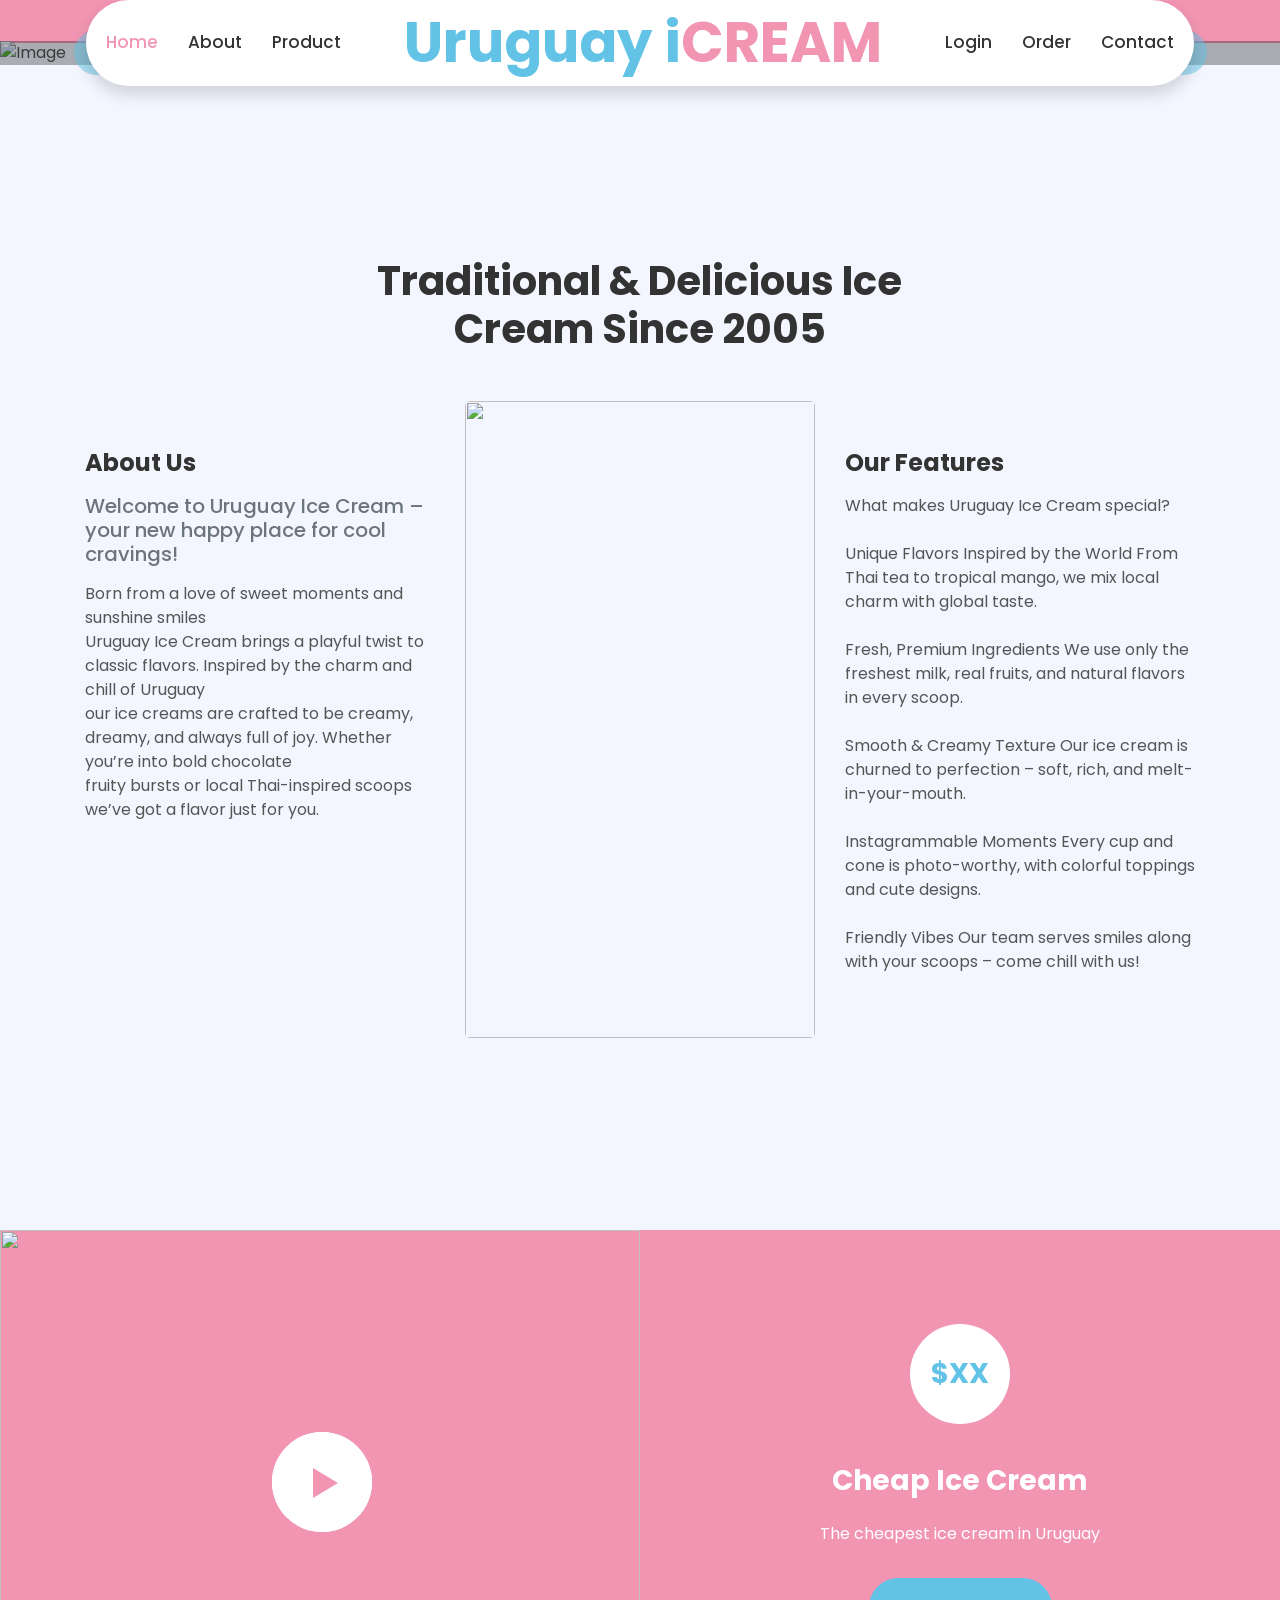
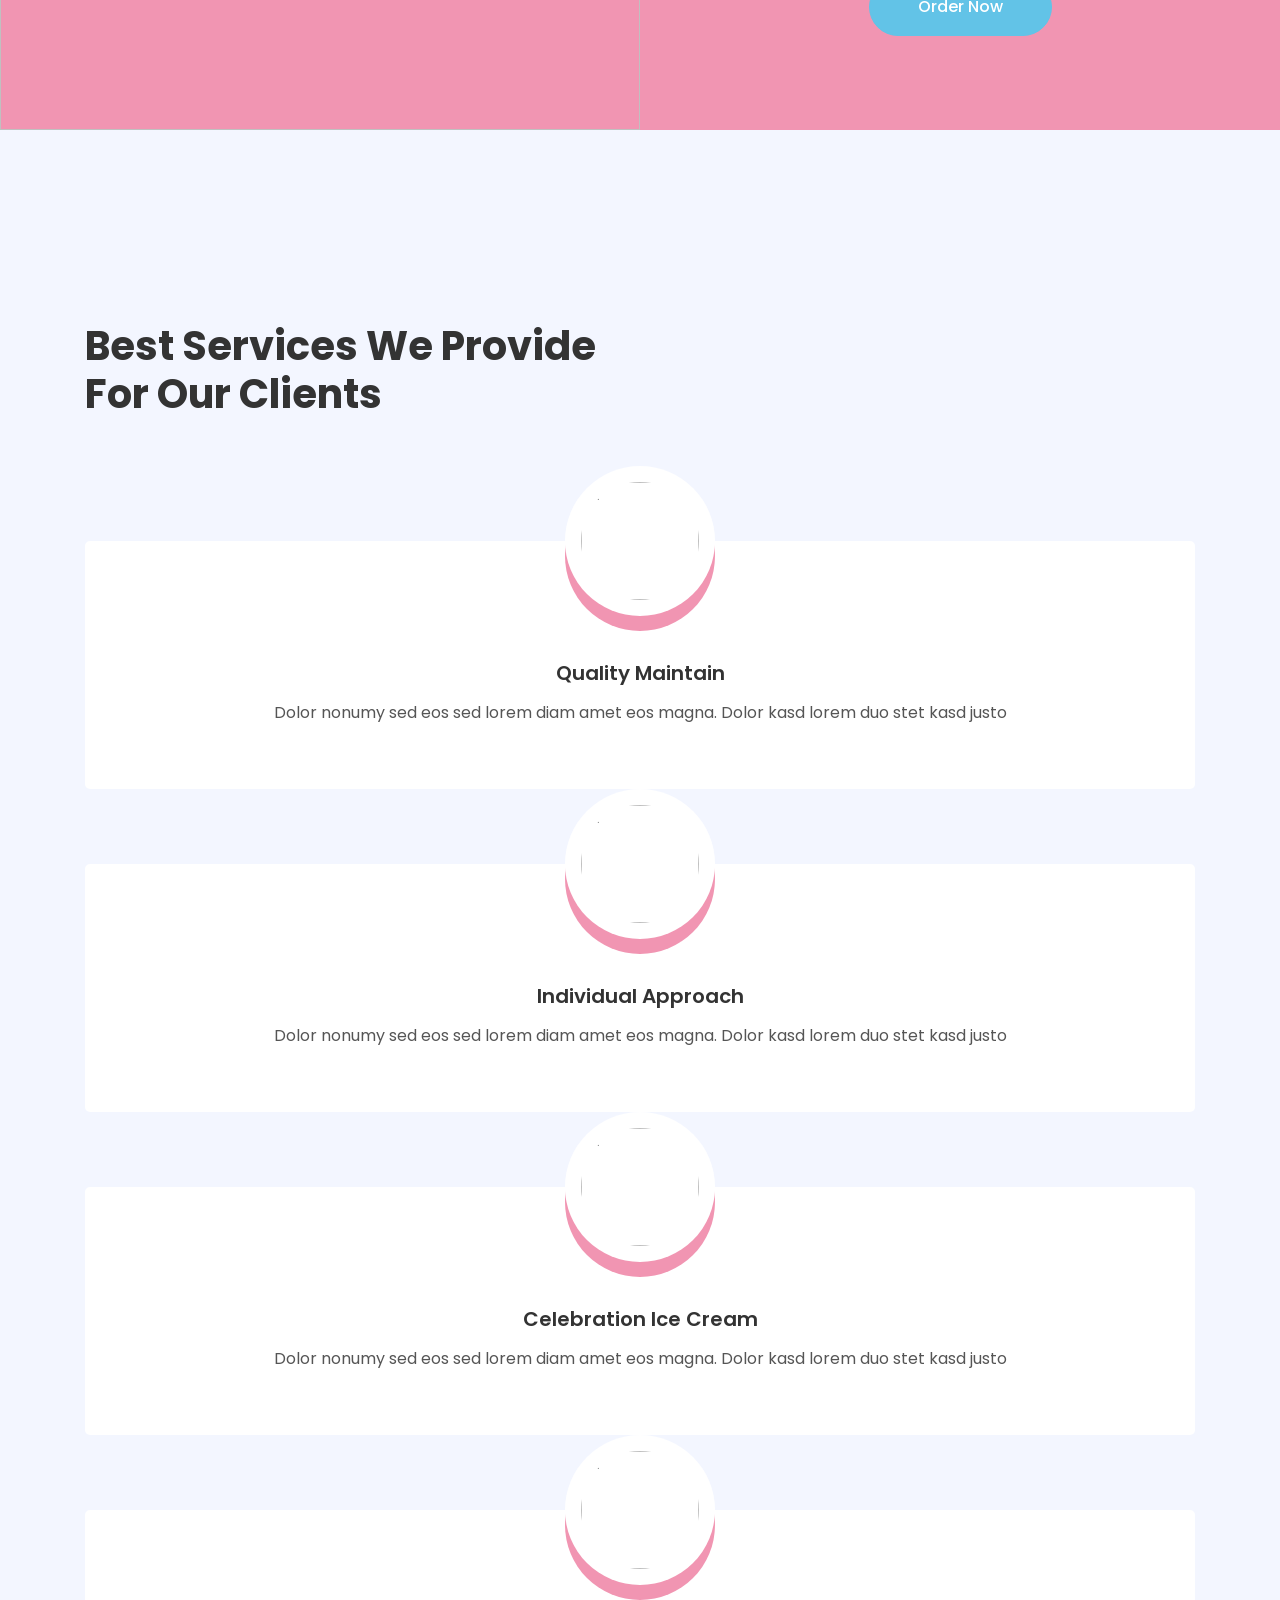
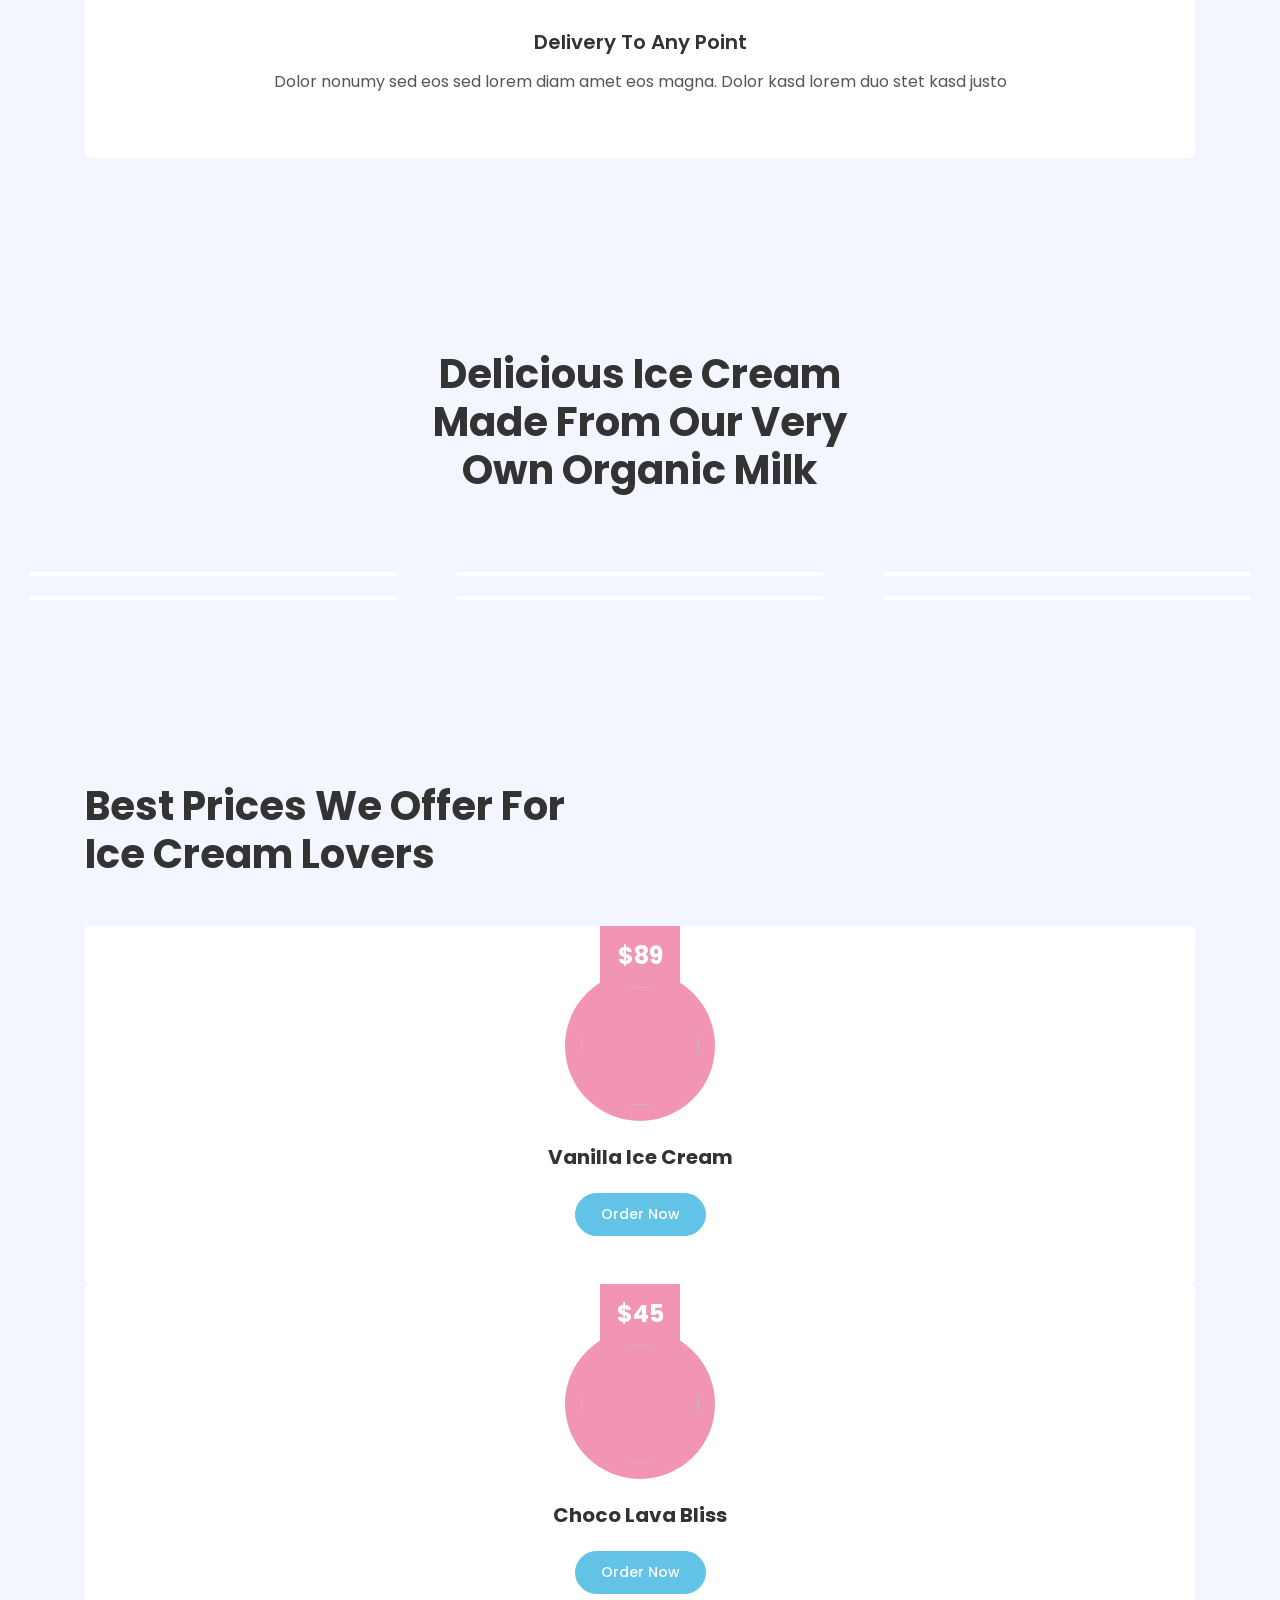
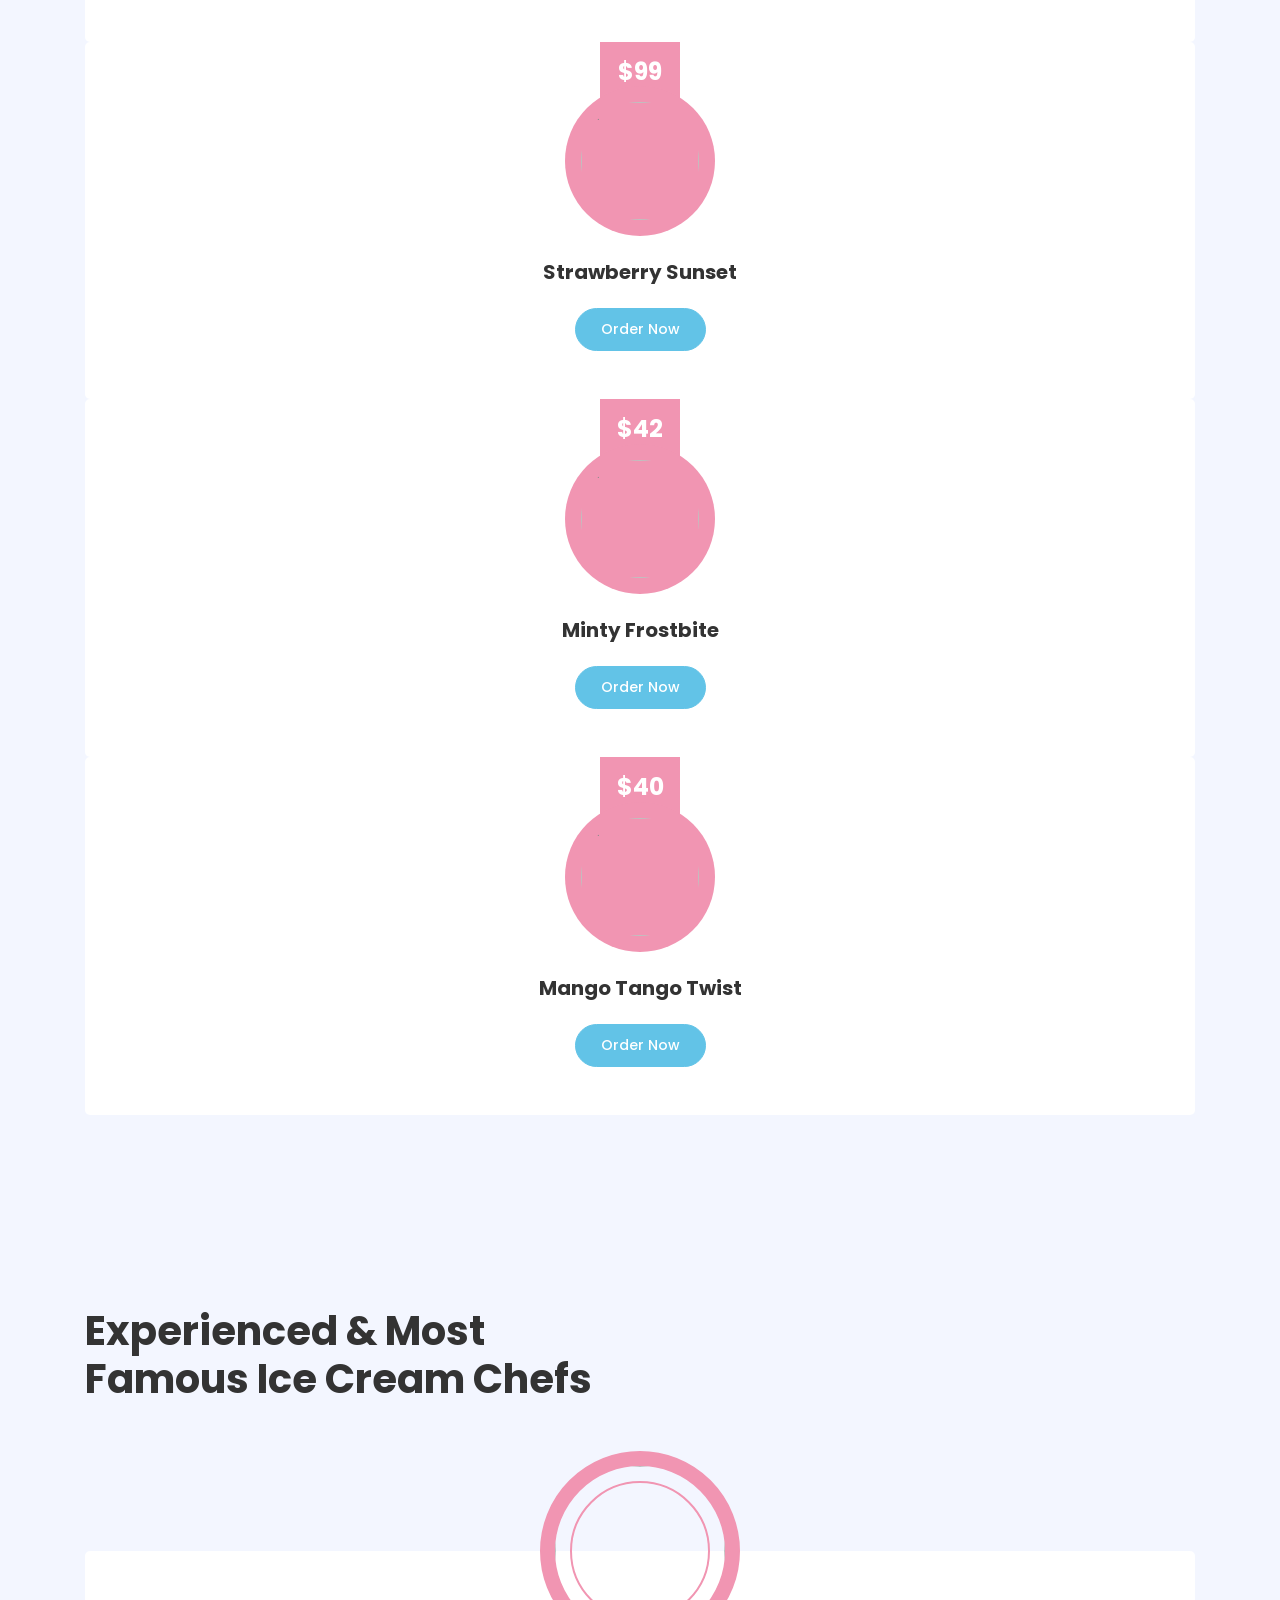
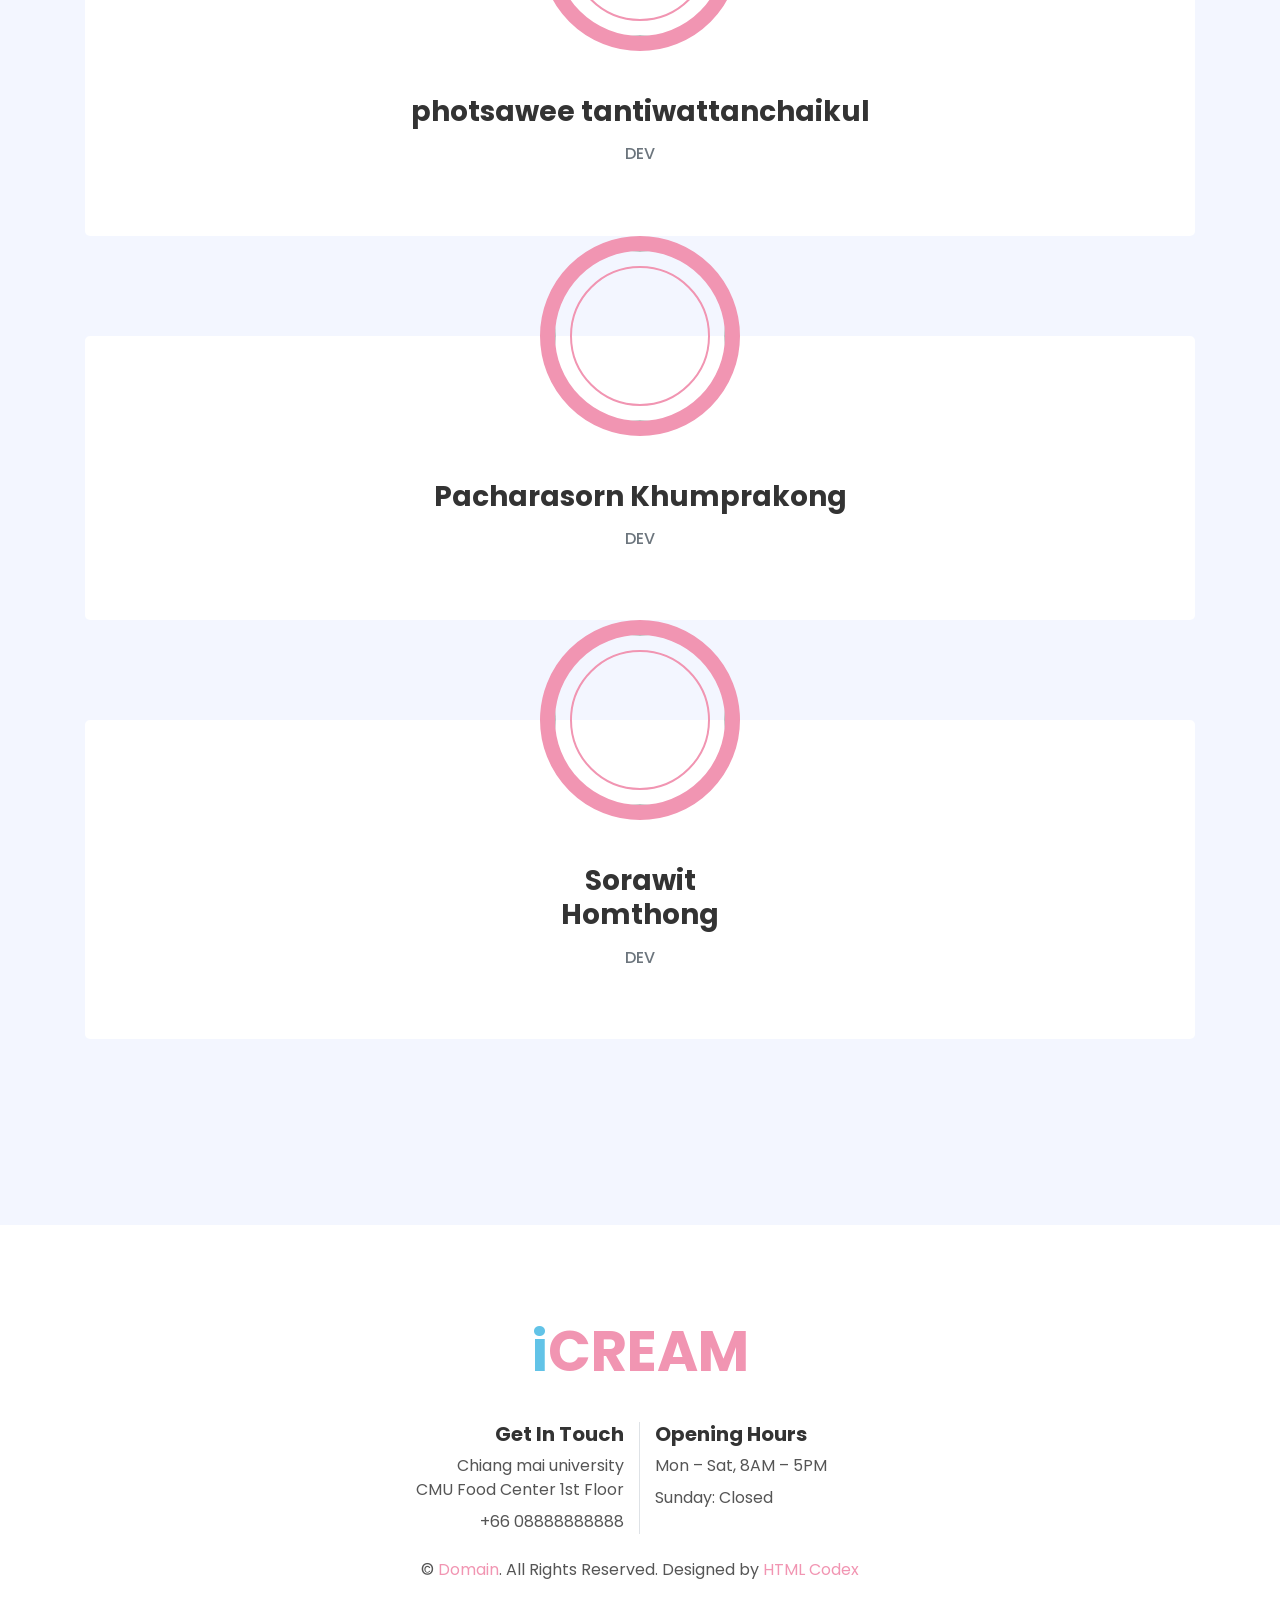
==== index.html @ 8273a917 "LoginFinal" ====
<!DOCTYPE html>
<html lang="en">

<head>
    <meta charset="utf-8">
    <title>iCREAM - Ice Cream Shop Website Template</title>
    <meta content="width=device-width, initial-scale=1.0" name="viewport">
    <meta content="Free HTML Templates" name="keywords">
    <meta content="Free HTML Templates" name="description">

    <!-- Favicon -->
    <link href="img/favicon.ico" rel="icon">

    <!-- Google Web Fonts -->
    <link rel="preconnect" href="https://fonts.gstatic.com">
    <link href="https://fonts.googleapis.com/css2?family=Poppins:wght@400;500;600;700&display=swap" rel="stylesheet">

    <!-- Font Awesome -->
    <link href="https://cdnjs.cloudflare.com/ajax/libs/font-awesome/5.10.0/css/all.min.css" rel="stylesheet">

    <!-- Libraries Stylesheet -->
    <link href="lib/owlcarousel/assets/owl.carousel.min.css" rel="stylesheet">
    <link href="lib/lightbox/css/lightbox.min.css" rel="stylesheet">

    <!-- Customized Bootstrap Stylesheet -->
    <link href="css/style.css" rel="stylesheet">
</head>

<body>
    <!-- Topbar Start -->

    <!-- Topbar End -->


    <!-- Navbar Start -->
    <div class="container-fluid position-relative nav-bar p-0">
        <div class="container-lg position-relative p-0 px-lg-3" style="z-index: 9;">
            <nav class="navbar navbar-expand-lg bg-white navbar-light shadow p-lg-0">
                <a href="index.html" class="navbar-brand d-block d-lg-none">
                    <h1 class="m-0 display-4 text-primary"><span class="text-secondary">i</span>CREAM</h1>
                </a>
                <button type="button" class="navbar-toggler" data-toggle="collapse" data-target="#navbarCollapse">
                    <span class="navbar-toggler-icon"></span>
                </button>
                <div class="collapse navbar-collapse justify-content-between" id="navbarCollapse">
                    <div class="navbar-nav ml-auto py-0">
                        <a href="index.html" class="nav-item nav-link active">Home</a>
                        <a href="about.html" class="nav-item nav-link">About</a>
                        <a href="product.html" class="nav-item nav-link">Product</a>
                    </div>
                    <a href="index.html" class="navbar-brand mx-5 d-none d-lg-block">
                        <h1 class="m-0 display-4 text-primary"><span class="text-secondary">Uruguay i</span>CREAM</h1>
                    </a>
                    <div class="navbar-nav mr-auto py-0">
                        <a href="login.html" class="nav-item nav-link">Login</a>
                        <a href="order.html" class="nav-item nav-link">Order</a>
                        <a href="contact.html" class="nav-item nav-link">Contact</a>
                    </div>
                </div>
            </nav>
        </div>
    </div>
    <!-- Navbar End -->


    <!-- Carousel Start -->
    <div class="container-fluid p-0 mb-5 pb-5">
        <div id="header-carousel" class="carousel slide" data-ride="carousel">
            <div class="carousel-inner">
                <div class="carousel-item active">
                    <img class="w-100" src="img/carousel-1.jpg" alt="Image">
                    <div class="carousel-caption d-flex flex-column align-items-center justify-content-center">
                        <div class="p-3" style="max-width: 900px;">
                            <h4 class="text-white text-uppercase mb-md-3">Traditional & Delicious</h4>
                            <h1 class="display-3 text-white mb-md-4">Traditional Ice Cream Since 2005</h1>

                        </div>
                    </div>
                </div>
                <div class="carousel-item">
                    <img class="w-100" src="img/carousel-2.jpg" alt="Image">
                    <div class="carousel-caption d-flex flex-column align-items-center justify-content-center">
                        <div class="p-3" style="max-width: 900px;">
                            <h4 class="text-white text-uppercase mb-md-3">Traditional & Delicious</h4>
                            <h1 class="display-3 text-white mb-md-4">Made From Our Own Organic Milk</h1>
                            <a href="" class="btn btn-primary py-md-3 px-md-5 mt-2">Learn More</a>
                        </div>
                    </div>
                </div>
            </div>
            <a class="carousel-control-prev" href="#header-carousel" data-slide="prev">
                <div class="btn btn-secondary px-0" style="width: 45px; height: 45px;">
                    <span class="carousel-control-prev-icon mb-n1"></span>
                </div>
            </a>
            <a class="carousel-control-next" href="#header-carousel" data-slide="next">
                <div class="btn btn-secondary px-0" style="width: 45px; height: 45px;">
                    <span class="carousel-control-next-icon mb-n1"></span>
                </div>
            </a>
        </div>
    </div>
    <!-- Carousel End -->


    <!-- About Start -->
    <div class="container-fluid py-5">
        <div class="container py-5">
            <div class="row justify-content-center">
                <div class="col-lg-7">
                    <h1 class="section-title position-relative text-center mb-5">Traditional & Delicious Ice Cream Since
                        2005</h1>
                </div>
            </div>
            <div class="row">
                <div class="col-lg-4 py-5">
                    <h4 class="font-weight-bold mb-3">About Us</h4>
                    <h5 class="text-muted mb-3">Welcome to Uruguay Ice Cream – your new happy place for cool cravings!
                    </h5>
                    <p>Born from a love of sweet moments and sunshine smiles<br>
                        Uruguay Ice Cream brings a playful twist to classic flavors. Inspired by the charm and chill of
                        Uruguay<br>
                        our ice creams are crafted to be creamy, dreamy, and always full of joy. Whether you’re into
                        bold chocolate<br> fruity bursts or local Thai-inspired scoops <br>
                        we’ve got a flavor just for you.</p>

                </div>
                <div class="col-lg-4" style="min-height: 400px;">
                    <div class="position-relative h-100 rounded overflow-hidden">
                        <img class="position-absolute w-100 h-100" src="img/about.jpg" style="object-fit: cover;">
                    </div>
                </div>
                <div class="col-lg-4 py-5">
                    <h4 class="font-weight-bold mb-3">Our Features</h4>
                    <p>What makes Uruguay Ice Cream special?<br>

                        <br>Unique Flavors Inspired by the World
                        From Thai tea to tropical mango, we mix local charm with global taste.<br>

                        <br>Fresh, Premium Ingredients
                        We use only the freshest milk, real fruits, and natural flavors in every scoop.<br>

                        <br>Smooth & Creamy Texture
                        Our ice cream is churned to perfection – soft, rich, and melt-in-your-mouth.<br>

                        <br>Instagrammable Moments
                        Every cup and cone is photo-worthy, with colorful toppings and cute designs.<br>

                        <br>Friendly Vibes
                        Our team serves smiles along with your scoops – come chill with us!<br>
                    </p>

                </div>
            </div>
        </div>
    </div>
    <!-- About End -->


    <!-- Promotion Start -->
    <div class="container-fluid my-5 py-5 px-0">
        <div class="row bg-primary m-0">
            <div class="col-md-6 px-0" style="min-height: 500px;">
                <div class="position-relative h-100">
                    <img class="position-absolute w-100 h-100" src="img/promotion.jpg" style="object-fit: cover;">
                    <button type="button" class="btn-play" data-toggle="modal"
                        data-src="https://www.youtube.com/embed/DWRcNpR6Kdc" data-target="#videoModal">
                        <span></span>
                    </button>
                </div>
            </div>
            <div class="col-md-6 py-5 py-md-0 px-0">
                <div class="h-100 d-flex flex-column align-items-center justify-content-center text-center p-5">
                    <div class="d-flex align-items-center justify-content-center bg-white rounded-circle mb-4"
                        style="width: 100px; height: 100px;">
                        <h3 class="font-weight-bold text-secondary mb-0">$XX</h3>
                    </div>
                    <h3 class="font-weight-bold text-white mt-3 mb-4">Cheap Ice Cream</h3>
                    <p class="text-white mb-4">The cheapest ice cream in  Uruguay</p>
                    <a href="" class="btn btn-secondary py-3 px-5 mt-2">Order Now</a>
                </div>
            </div>
        </div>
    </div>
    <!-- Promotion End -->


    <!-- Video Modal Start -->
    <div class="modal fade" id="videoModal" tabindex="-1" role="dialog" aria-labelledby="exampleModalLabel"
        aria-hidden="true">
        <div class="modal-dialog" role="document">
            <div class="modal-content">
                <div class="modal-body">
                    <button type="button" class="close" data-dismiss="modal" aria-label="Close">
                        <span aria-hidden="true">&times;</span>
                    </button>
                    <!-- 16:9 aspect ratio -->
                    <div class="embed-responsive embed-responsive-16by9">
                        <iframe class="embed-responsive-item" src="" id="video" allowscriptaccess="always"
                            allow="autoplay"></iframe>
                    </div>
                </div>
            </div>
        </div>
    </div>
    <!-- Video Modal End -->


    <!-- Services Start -->
    <div class="container-fluid py-5">
        <div class="container py-5">
            <div class="row">
                <div class="col-lg-6">
                    <h1 class="section-title position-relative mb-5">Best Services We Provide For Our Clients</h1>
                </div>
                <div class="col-lg-6 mb-5 mb-lg-0 pb-5 pb-lg-0"></div>
            </div>
            <div class="row">
                <div class="col-12">
                    <div class="owl-carousel service-carousel">
                        <div class="service-item">
                            <div class="service-img mx-auto">
                                <img class="rounded-circle w-100 h-100 bg-light p-3" src="img/service-1.jpg"
                                    style="object-fit: cover;">
                            </div>
                            <div class="position-relative text-center bg-light rounded p-4 pb-5"
                                style="margin-top: -75px;">
                                <h5 class="font-weight-semi-bold mt-5 mb-3 pt-5">Quality Maintain</h5>
                                <p>Dolor nonumy sed eos sed lorem diam amet eos magna. Dolor kasd lorem duo stet kasd
                                    justo</p>
                                
                            </div>
                        </div>
                        <div class="service-item">
                            <div class="service-img mx-auto">
                                <img class="rounded-circle w-100 h-100 bg-light p-3" src="img/service-2.jpg"
                                    style="object-fit: cover;">
                            </div>
                            <div class="position-relative text-center bg-light rounded p-4 pb-5"
                                style="margin-top: -75px;">
                                <h5 class="font-weight-semi-bold mt-5 mb-3 pt-5">Individual Approach</h5>
                                <p>Dolor nonumy sed eos sed lorem diam amet eos magna. Dolor kasd lorem duo stet kasd
                                    justo</p>
                               
                            </div>
                        </div>
                        <div class="service-item">
                            <div class="service-img mx-auto">
                                <img class="rounded-circle w-100 h-100 bg-light p-3" src="img/service-3.jpg"
                                    style="object-fit: cover;">
                            </div>
                            <div class="position-relative text-center bg-light rounded p-4 pb-5"
                                style="margin-top: -75px;">
                                <h5 class="font-weight-semi-bold mt-5 mb-3 pt-5">Celebration Ice Cream</h5>
                                <p>Dolor nonumy sed eos sed lorem diam amet eos magna. Dolor kasd lorem duo stet kasd
                                    justo</p>
                                
                            </div>
                        </div>
                        <div class="service-item">
                            <div class="service-img mx-auto">
                                <img class="rounded-circle w-100 h-100 bg-light p-3" src="img/service-4.jpg"
                                    style="object-fit: cover;">
                            </div>
                            <div class="position-relative text-center bg-light rounded p-4 pb-5"
                                style="margin-top: -75px;">
                                <h5 class="font-weight-semi-bold mt-5 mb-3 pt-5">Delivery To Any Point</h5>
                                <p>Dolor nonumy sed eos sed lorem diam amet eos magna. Dolor kasd lorem duo stet kasd
                                    justo</p>
                                
                            </div>
                        </div>
                    </div>
                </div>
            </div>
        </div>
    </div>
    <!-- Services End -->


    <!-- Portfolio Start -->
    <div class="container-fluid my-5 py-5 px-0">
        <div class="row justify-content-center m-0">
            <div class="col-lg-5">
                <h1 class="section-title position-relative text-center mb-5">Delicious Ice Cream Made From Our Very Own
                    Organic Milk</h1>
            </div>
        </div>
        <div class="row m-0 portfolio-container">
            <div class="col-lg-4 col-md-6 p-0 portfolio-item">
                <div class="position-relative overflow-hidden">
                    <img class="img-fluid w-100" src="img/portfolio-1.jpg" alt="">
                    <a class="portfolio-btn" href="img/portfolio-1.jpg" data-lightbox="portfolio">
                        <i class="fa fa-plus text-primary" style="font-size: 60px;"></i>
                    </a>
                </div>
            </div>
            <div class="col-lg-4 col-md-6 p-0 portfolio-item">
                <div class="position-relative overflow-hidden">
                    <img class="img-fluid w-100" src="img/portfolio-2.jpg" alt="">
                    <a class="portfolio-btn" href="img/portfolio-2.jpg" data-lightbox="portfolio">
                        <i class="fa fa-plus text-primary" style="font-size: 60px;"></i>
                    </a>
                </div>
            </div>
            <div class="col-lg-4 col-md-6 p-0 portfolio-item">
                <div class="position-relative overflow-hidden">
                    <img class="img-fluid w-100" src="img/portfolio-3.jpg" alt="">
                    <a class="portfolio-btn" href="img/portfolio-3.jpg" data-lightbox="portfolio">
                        <i class="fa fa-plus text-primary" style="font-size: 60px;"></i>
                    </a>
                </div>
            </div>
            <div class="col-lg-4 col-md-6 p-0 portfolio-item">
                <div class="position-relative overflow-hidden">
                    <img class="img-fluid w-100" src="img/portfolio-4.jpg" alt="">
                    <a class="portfolio-btn" href="img/portfolio-4.jpg" data-lightbox="portfolio">
                        <i class="fa fa-plus text-primary" style="font-size: 60px;"></i>
                    </a>
                </div>
            </div>
            <div class="col-lg-4 col-md-6 p-0 portfolio-item">
                <div class="position-relative overflow-hidden">
                    <img class="img-fluid w-100" src="img/portfolio-5.jpg" alt="">
                    <a class="portfolio-btn" href="img/portfolio-5.jpg" data-lightbox="portfolio">
                        <i class="fa fa-plus text-primary" style="font-size: 60px;"></i>
                    </a>
                </div>
            </div>
            <div class="col-lg-4 col-md-6 p-0 portfolio-item">
                <div class="position-relative overflow-hidden">
                    <img class="img-fluid w-100" src="img/portfolio-6.jpg" alt="">
                    <a class="portfolio-btn" href="img/portfolio-6.jpg" data-lightbox="portfolio">
                        <i class="fa fa-plus text-primary" style="font-size: 60px;"></i>
                    </a>
                </div>
            </div>
        </div>
    </div>
    <!-- Portfolio End -->


    <!-- Products Start -->
    <div class="container-fluid py-5">
        <div class="container py-5">
            <div class="row">
                <div class="col-lg-6">
                    <h1 class="section-title position-relative mb-5">Best Prices We Offer For Ice Cream Lovers</h1>
                </div>
                <div class="col-lg-6 mb-5 mb-lg-0 pb-5 pb-lg-0"></div>
            </div>
            <div class="row">
                <div class="col-12">
                    <div class="owl-carousel product-carousel">
                        <div
                            class="product-item d-flex flex-column align-items-center text-center bg-light rounded py-5 px-3">
                            <div class="bg-primary mt-n5 py-3" style="width: 80px;">
                                <h4 class="font-weight-bold text-white mb-0">$89</h4>
                            </div>
                            <div class="position-relative bg-primary rounded-circle mt-n3 mb-4 p-3"
                                style="width: 150px; height: 150px;">
                                <img class="rounded-circle w-100 h-100" src="img/product-1.jpg"
                                    style="object-fit: cover;">
                            </div>
                            <h5 class="font-weight-bold mb-4">Vanilla Ice Cream</h5>
                            <a href="" class="btn btn-sm btn-secondary">Order Now</a>
                        </div>
                        <div
                            class="product-item d-flex flex-column align-items-center text-center bg-light rounded py-5 px-3">
                            <div class="bg-primary mt-n5 py-3" style="width: 80px;">
                                <h4 class="font-weight-bold text-white mb-0">$45</h4>
                            </div>
                            <div class="position-relative bg-primary rounded-circle mt-n3 mb-4 p-3"
                                style="width: 150px; height: 150px;">
                                <img class="rounded-circle w-100 h-100" src="img/product-2.jpg"
                                    style="object-fit: cover;">
                            </div>
                            <h5 class="font-weight-bold mb-4">Choco Lava Bliss</h5>
                            <a href="" class="btn btn-sm btn-secondary">Order Now</a>
                        </div>
                        <div
                            class="product-item d-flex flex-column align-items-center text-center bg-light rounded py-5 px-3">
                            <div class="bg-primary mt-n5 py-3" style="width: 80px;">
                                <h4 class="font-weight-bold text-white mb-0">$99</h4>
                            </div>
                            <div class="position-relative bg-primary rounded-circle mt-n3 mb-4 p-3"
                                style="width: 150px; height: 150px;">
                                <img class="rounded-circle w-100 h-100" src="img/product-3.jpg"
                                    style="object-fit: cover;">
                            </div>
                            <h5 class="font-weight-bold mb-4">Strawberry Sunset</h5>
                            <a href="" class="btn btn-sm btn-secondary">Order Now</a>
                        </div>
                        <div
                            class="product-item d-flex flex-column align-items-center text-center bg-light rounded py-5 px-3">
                            <div class="bg-primary mt-n5 py-3" style="width: 80px;">
                                <h4 class="font-weight-bold text-white mb-0">$42</h4>
                            </div>
                            <div class="position-relative bg-primary rounded-circle mt-n3 mb-4 p-3"
                                style="width: 150px; height: 150px;">
                                <img class="rounded-circle w-100 h-100" src="img/product-4.jpg"
                                    style="object-fit: cover;">
                            </div>
                            <h5 class="font-weight-bold mb-4">Minty Frostbite</h5>
                            <a href="" class="btn btn-sm btn-secondary">Order Now</a>
                        </div>
                        <div
                            class="product-item d-flex flex-column align-items-center text-center bg-light rounded py-5 px-3">
                            <div class="bg-primary mt-n5 py-3" style="width: 80px;">
                                <h4 class="font-weight-bold text-white mb-0">$40</h4>
                            </div>
                            <div class="position-relative bg-primary rounded-circle mt-n3 mb-4 p-3"
                                style="width: 150px; height: 150px;">
                                <img class="rounded-circle w-100 h-100" src="img/product-5.jpg"
                                    style="object-fit: cover;">
                            </div>
                            <h5 class="font-weight-bold mb-4">Mango Tango Twist</h5>
                            <a href="" class="btn btn-sm btn-secondary">Order Now</a>
                        </div>
                    </div>
                </div>
            </div>
        </div>
    </div>
    <!-- Products End -->


    <!-- Team Start -->
    <div class="container-fluid py-5">
        <div class="container py-5">
            <div class="row">
                <div class="col-lg-6">
                    <h1 class="section-title position-relative mb-5">Experienced & Most Famous Ice Cream Chefs</h1>
                </div>
                <div class="col-lg-6 mb-5 mb-lg-0 pb-5 pb-lg-0"></div>
            </div>
            <div class="row">
                <div class="col-12">
                    <div class="owl-carousel team-carousel">
                        <div class="team-item">
                            <div class="team-img mx-auto">
                                <img class="rounded-circle w-100 h-100" src="img/min.jpg" style="object-fit: cover;">
                            </div>
                            <div class="position-relative text-center bg-light rounded px-4 py-5"
                                style="margin-top: -100px;">
                                <h3 class="font-weight-bold mt-5 mb-3 pt-5">photsawee tantiwattanchaikul</h3>
                                <h6 class="text-uppercase text-muted mb-4">DEV</h6>

                            </div>
                        </div>
                        <div class="team-item">
                            <div class="team-img mx-auto">
                                <img class="rounded-circle w-100 h-100" src="img/zmjjk.webp" style="object-fit: cover;">
                            </div>
                            <div class="position-relative text-center bg-light rounded px-4 py-5"
                                style="margin-top: -100px;">
                                <h3 class="font-weight-bold mt-5 mb-3 pt-5">Pacharasorn Khumprakong</h3>
                                <h6 class="text-uppercase text-muted mb-4">DEV</h6>

                            </div>
                        </div>
                        <div class="team-item">
                            <div class="team-img mx-auto">
                                <img class="rounded-circle w-100 h-100" src="img/tle.jpg" style="object-fit: cover;">
                            </div>
                            <div class="position-relative text-center bg-light rounded px-4 py-5"
                                style="margin-top: -100px;">
                                <h3 class="font-weight-bold mt-5 mb-3 pt-5">Sorawit <br>Homthong</h3>
                                <h6 class="text-uppercase text-muted mb-4">DEV</h6>

                            </div>
                        </div>
                    </div>
                </div>
            </div>
        </div>
    </div>
    <!-- Team End -->





    <!-- Footer Start -->
    <div class="container-fluid footer bg-light py-5" style="margin-top: 90px;">
        <div class="container text-center py-5">
            <div class="row">
                <div class="col-12 mb-4">
                    <a href="index.html" class="navbar-brand m-0">
                        <h1 class="m-0 mt-n2 display-4 text-primary"><span class="text-secondary">i</span>CREAM</h1>
                    </a>
                </div>

                <div class="col-12 mt-2 mb-4">
                    <div class="row">
                        <div class="col-sm-6 text-center text-sm-right border-right mb-3 mb-sm-0">
                            <h5 class="font-weight-bold mb-2">Get In Touch</h5>
                            <p class="mb-2">Chiang mai university <br> CMU Food Center 1st Floor </br> </p>
                            <p class="mb-0">+66 08888888888</p>
                        </div>
                        <div class="col-sm-6 text-center text-sm-left">
                            <h5 class="font-weight-bold mb-2">Opening Hours</h5>
                            <p class="mb-2">Mon – Sat, 8AM – 5PM</p>
                            <p class="mb-0">Sunday: Closed</p>
                        </div>
                    </div>
                </div>
                <div class="col-12">
                    <p class="m-0">&copy; <a href="#">Domain</a>. All Rights Reserved. Designed by <a
                            href="https://htmlcodex.com">HTML Codex</a>
                    </p>
                </div>
            </div>
        </div>
    </div>
    <!-- Footer End -->


    <!-- Back to Top -->
    <a href="#" class="btn btn-secondary px-2 back-to-top"><i class="fa fa-angle-double-up"></i></a>


    <!-- JavaScript Libraries -->
    <script src="https://code.jquery.com/jquery-3.4.1.min.js"></script>
    <script src="https://stackpath.bootstrapcdn.com/bootstrap/4.4.1/js/bootstrap.bundle.min.js"></script>
    <script src="lib/easing/easing.min.js"></script>
    <script src="lib/waypoints/waypoints.min.js"></script>
    <script src="lib/owlcarousel/owl.carousel.min.js"></script>
    <script src="lib/isotope/isotope.pkgd.min.js"></script>
    <script src="lib/lightbox/js/lightbox.min.js"></script>

    <!-- Contact Javascript File -->
    <script src="mail/jqBootstrapValidation.min.js"></script>
    <script src="mail/contact.js"></script>

    <!-- Template Javascript -->
    <script src="js/main.js"></script>
</body>
<!--db+api+webServer-->


<!--db+api+webServer-->
</html>
---- css/style.css ----
/******* Bootstrap Theming ********/
/*!
 * Bootstrap v4.5.3 (https://getbootstrap.com/)
 * Copyright 2011-2020 The Bootstrap Authors
 * Copyright 2011-2020 Twitter, Inc.
 * Licensed under MIT (https://github.com/twbs/bootstrap/blob/main/LICENSE)
 */
:root {
  --blue: #007bff;
  --indigo: #6610f2;
  --purple: #6f42c1;
  --pink: #e83e8c;
  --red: #dc3545;
  --orange: #fd7e14;
  --yellow: #ffc107;
  --green: #28a745;
  --teal: #20c997;
  --cyan: #17a2b8;
  --white: #fff;
  --gray: #6c757d;
  --gray-dark: #343a40;
  --primary: #F195B2;
  --secondary: #62C3E7;
  --success: #28a745;
  --info: #17a2b8;
  --warning: #ffc107;
  --danger: #dc3545;
  --light: #FFFFFF;
  --dark: #333333;
  --breakpoint-xs: 0;
  --breakpoint-sm: 576px;
  --breakpoint-md: 768px;
  --breakpoint-lg: 992px;
  --breakpoint-xl: 1200px;
  --font-family-sans-serif: "Poppins", sans-serif;
  --font-family-monospace: SFMono-Regular, Menlo, Monaco, Consolas, "Liberation Mono", "Courier New", monospace;
}

*,
*::before,
*::after {
  box-sizing: border-box;
}

html {
  font-family: sans-serif;
  line-height: 1.15;
  -webkit-text-size-adjust: 100%;
  -webkit-tap-highlight-color: rgba(0, 0, 0, 0);
}

article, aside, figcaption, figure, footer, header, hgroup, main, nav, section {
  display: block;
}

body {
  margin: 0;
  font-family: "Poppins", sans-serif;
  font-size: 1rem;
  font-weight: 400;
  line-height: 1.5;
  color: #555555;
  text-align: left;
  background-color: #F3F6FF;
}

[tabindex="-1"]:focus:not(:focus-visible) {
  outline: 0 !important;
}

hr {
  box-sizing: content-box;
  height: 0;
  overflow: visible;
}

h1, h2, h3, h4, h5, h6 {
  margin-top: 0;
  margin-bottom: 0.5rem;
}

p {
  margin-top: 0;
  margin-bottom: 1rem;
}

abbr[title],
abbr[data-original-title] {
  text-decoration: underline;
  text-decoration: underline dotted;
  cursor: help;
  border-bottom: 0;
  text-decoration-skip-ink: none;
}

address {
  margin-bottom: 1rem;
  font-style: normal;
  line-height: inherit;
}

ol,
ul,
dl {
  margin-top: 0;
  margin-bottom: 1rem;
}

ol ol,
ul ul,
ol ul,
ul ol {
  margin-bottom: 0;
}

dt {
  font-weight: 700;
}

dd {
  margin-bottom: .5rem;
  margin-left: 0;
}

blockquote {
  margin: 0 0 1rem;
}

b,
strong {
  font-weight: bolder;
}

small {
  font-size: 80%;
}

sub,
sup {
  position: relative;
  font-size: 75%;
  line-height: 0;
  vertical-align: baseline;
}

sub {
  bottom: -.25em;
}

sup {
  top: -.5em;
}

a {
  color: #F195B2;
  text-decoration: none;
  background-color: transparent;
}

a:hover {
  color: #e85181;
  text-decoration: underline;
}

a:not([href]):not([class]) {
  color: inherit;
  text-decoration: none;
}

a:not([href]):not([class]):hover {
  color: inherit;
  text-decoration: none;
}

pre,
code,
kbd,
samp {
  font-family: SFMono-Regular, Menlo, Monaco, Consolas, "Liberation Mono", "Courier New", monospace;
  font-size: 1em;
}

pre {
  margin-top: 0;
  margin-bottom: 1rem;
  overflow: auto;
  -ms-overflow-style: scrollbar;
}

figure {
  margin: 0 0 1rem;
}

img {
  vertical-align: middle;
  border-style: none;
}

svg {
  overflow: hidden;
  vertical-align: middle;
}

table {
  border-collapse: collapse;
}

caption {
  padding-top: 0.75rem;
  padding-bottom: 0.75rem;
  color: #6c757d;
  text-align: left;
  caption-side: bottom;
}

th {
  text-align: inherit;
  text-align: -webkit-match-parent;
}

label {
  display: inline-block;
  margin-bottom: 0.5rem;
}

button {
  border-radius: 0;
}

button:focus {
  outline: 1px dotted;
  outline: 5px auto -webkit-focus-ring-color;
}

input,
button,
select,
optgroup,
textarea {
  margin: 0;
  font-family: inherit;
  font-size: inherit;
  line-height: inherit;
}

button,
input {
  overflow: visible;
}

button,
select {
  text-transform: none;
}

[role="button"] {
  cursor: pointer;
}

select {
  word-wrap: normal;
}

button,
[type="button"],
[type="reset"],
[type="submit"] {
  -webkit-appearance: button;
}

button:not(:disabled),
[type="button"]:not(:disabled),
[type="reset"]:not(:disabled),
[type="submit"]:not(:disabled) {
  cursor: pointer;
}

button::-moz-focus-inner,
[type="button"]::-moz-focus-inner,
[type="reset"]::-moz-focus-inner,
[type="submit"]::-moz-focus-inner {
  padding: 0;
  border-style: none;
}

input[type="radio"],
input[type="checkbox"] {
  box-sizing: border-box;
  padding: 0;
}

textarea {
  overflow: auto;
  resize: vertical;
}

fieldset {
  min-width: 0;
  padding: 0;
  margin: 0;
  border: 0;
}

legend {
  display: block;
  width: 100%;
  max-width: 100%;
  padding: 0;
  margin-bottom: .5rem;
  font-size: 1.5rem;
  line-height: inherit;
  color: inherit;
  white-space: normal;
}

@media (max-width: 1200px) {
  legend {
    font-size: calc(1.275rem + 0.3vw) ;
  }
}

progress {
  vertical-align: baseline;
}

[type="number"]::-webkit-inner-spin-button,
[type="number"]::-webkit-outer-spin-button {
  height: auto;
}

[type="search"] {
  outline-offset: -2px;
  -webkit-appearance: none;
}

[type="search"]::-webkit-search-decoration {
  -webkit-appearance: none;
}

::-webkit-file-upload-button {
  font: inherit;
  -webkit-appearance: button;
}

output {
  display: inline-block;
}

summary {
  display: list-item;
  cursor: pointer;
}

template {
  display: none;
}

[hidden] {
  display: none !important;
}

h1, h2, h3, h4, h5, h6,
.h1, .h2, .h3, .h4, .h5, .h6 {
  margin-bottom: 0.5rem;
  font-weight: 500;
  line-height: 1.2;
  color: #333333;
}

h1, .h1 {
  font-size: 2.5rem;
}

@media (max-width: 1200px) {
  h1, .h1 {
    font-size: calc(1.375rem + 1.5vw) ;
  }
}

h2, .h2 {
  font-size: 2rem;
}

@media (max-width: 1200px) {
  h2, .h2 {
    font-size: calc(1.325rem + 0.9vw) ;
  }
}

h3, .h3 {
  font-size: 1.75rem;
}

@media (max-width: 1200px) {
  h3, .h3 {
    font-size: calc(1.3rem + 0.6vw) ;
  }
}

h4, .h4 {
  font-size: 1.5rem;
}

@media (max-width: 1200px) {
  h4, .h4 {
    font-size: calc(1.275rem + 0.3vw) ;
  }
}

h5, .h5 {
  font-size: 1.25rem;
}

h6, .h6 {
  font-size: 1rem;
}

.lead {
  font-size: 1.25rem;
  font-weight: 300;
}

.display-1 {
  font-size: 6rem;
  font-weight: 300;
  line-height: 1.2;
}

@media (max-width: 1200px) {
  .display-1 {
    font-size: calc(1.725rem + 5.7vw) ;
  }
}

.display-2 {
  font-size: 5.5rem;
  font-weight: 300;
  line-height: 1.2;
}

@media (max-width: 1200px) {
  .display-2 {
    font-size: calc(1.675rem + 5.1vw) ;
  }
}

.display-3 {
  font-size: 4.5rem;
  font-weight: 300;
  line-height: 1.2;
}

@media (max-width: 1200px) {
  .display-3 {
    font-size: calc(1.575rem + 3.9vw) ;
  }
}

.display-4 {
  font-size: 3.5rem;
  font-weight: 300;
  line-height: 1.2;
}

@media (max-width: 1200px) {
  .display-4 {
    font-size: calc(1.475rem + 2.7vw) ;
  }
}

hr {
  margin-top: 1rem;
  margin-bottom: 1rem;
  border: 0;
  border-top: 1px solid rgba(0, 0, 0, 0.1);
}

small,
.small {
  font-size: 80%;
  font-weight: 400;
}

mark,
.mark {
  padding: 0.2em;
  background-color: #fcf8e3;
}

.list-unstyled {
  padding-left: 0;
  list-style: none;
}

.list-inline {
  padding-left: 0;
  list-style: none;
}

.list-inline-item {
  display: inline-block;
}

.list-inline-item:not(:last-child) {
  margin-right: 0.5rem;
}

.initialism {
  font-size: 90%;
  text-transform: uppercase;
}

.blockquote {
  margin-bottom: 1rem;
  font-size: 1.25rem;
}

.blockquote-footer {
  display: block;
  font-size: 80%;
  color: #6c757d;
}

.blockquote-footer::before {
  content: "\2014\00A0";
}

.img-fluid {
  max-width: 100%;
  height: auto;
}

.img-thumbnail {
  padding: 0.25rem;
  background-color: #F3F6FF;
  border: 1px solid #dee2e6;
  border-radius: 5px;
  max-width: 100%;
  height: auto;
}

.figure {
  display: inline-block;
}

.figure-img {
  margin-bottom: 0.5rem;
  line-height: 1;
}

.figure-caption {
  font-size: 90%;
  color: #6c757d;
}

code {
  font-size: 87.5%;
  color: #e83e8c;
  word-wrap: break-word;
}

a > code {
  color: inherit;
}

kbd {
  padding: 0.2rem 0.4rem;
  font-size: 87.5%;
  color: #fff;
  background-color: #212529;
  border-radius: 0.2rem;
}

kbd kbd {
  padding: 0;
  font-size: 100%;
  font-weight: 700;
}

pre {
  display: block;
  font-size: 87.5%;
  color: #212529;
}

pre code {
  font-size: inherit;
  color: inherit;
  word-break: normal;
}

.pre-scrollable {
  max-height: 340px;
  overflow-y: scroll;
}

.container,
.container-fluid,
.container-sm,
.container-md,
.container-lg,
.container-xl {
  width: 100%;
  padding-right: 15px;
  padding-left: 15px;
  margin-right: auto;
  margin-left: auto;
}

@media (min-width: 576px) {
  .container, .container-sm {
    max-width: 540px;
  }
}

@media (min-width: 768px) {
  .container, .container-sm, .container-md {
    max-width: 720px;
  }
}

@media (min-width: 992px) {
  .container, .container-sm, .container-md, .container-lg {
    max-width: 960px;
  }
}

@media (min-width: 1200px) {
  .container, .container-sm, .container-md, .container-lg, .container-xl {
    max-width: 1140px;
  }
}

.row {
  display: flex;
  flex-wrap: wrap;
  margin-right: -15px;
  margin-left: -15px;
}

.no-gutters {
  margin-right: 0;
  margin-left: 0;
}

.no-gutters > .col,
.no-gutters > [class*="col-"] {
  padding-right: 0;
  padding-left: 0;
}

.col-1, .col-2, .col-3, .col-4, .col-5, .col-6, .col-7, .col-8, .col-9, .col-10, .col-11, .col-12, .col,
.col-auto, .col-sm-1, .col-sm-2, .col-sm-3, .col-sm-4, .col-sm-5, .col-sm-6, .col-sm-7, .col-sm-8, .col-sm-9, .col-sm-10, .col-sm-11, .col-sm-12, .col-sm,
.col-sm-auto, .col-md-1, .col-md-2, .col-md-3, .col-md-4, .col-md-5, .col-md-6, .col-md-7, .col-md-8, .col-md-9, .col-md-10, .col-md-11, .col-md-12, .col-md,
.col-md-auto, .col-lg-1, .col-lg-2, .col-lg-3, .col-lg-4, .col-lg-5, .col-lg-6, .col-lg-7, .col-lg-8, .col-lg-9, .col-lg-10, .col-lg-11, .col-lg-12, .col-lg,
.col-lg-auto, .col-xl-1, .col-xl-2, .col-xl-3, .col-xl-4, .col-xl-5, .col-xl-6, .col-xl-7, .col-xl-8, .col-xl-9, .col-xl-10, .col-xl-11, .col-xl-12, .col-xl,
.col-xl-auto {
  position: relative;
  width: 100%;
  padding-right: 15px;
  padding-left: 15px;
}

.col {
  flex-basis: 0;
  flex-grow: 1;
  max-width: 100%;
}

.row-cols-1 > * {
  flex: 0 0 100%;
  max-width: 100%;
}

.row-cols-2 > * {
  flex: 0 0 50%;
  max-width: 50%;
}

.row-cols-3 > * {
  flex: 0 0 33.33333%;
  max-width: 33.33333%;
}

.row-cols-4 > * {
  flex: 0 0 25%;
  max-width: 25%;
}

.row-cols-5 > * {
  flex: 0 0 20%;
  max-width: 20%;
}

.row-cols-6 > * {
  flex: 0 0 16.66667%;
  max-width: 16.66667%;
}

.col-auto {
  flex: 0 0 auto;
  width: auto;
  max-width: 100%;
}

.col-1 {
  flex: 0 0 8.33333%;
  max-width: 8.33333%;
}

.col-2 {
  flex: 0 0 16.66667%;
  max-width: 16.66667%;
}

.col-3 {
  flex: 0 0 25%;
  max-width: 25%;
}

.col-4 {
  flex: 0 0 33.33333%;
  max-width: 33.33333%;
}

.col-5 {
  flex: 0 0 41.66667%;
  max-width: 41.66667%;
}

.col-6 {
  flex: 0 0 50%;
  max-width: 50%;
}

.col-7 {
  flex: 0 0 58.33333%;
  max-width: 58.33333%;
}

.col-8 {
  flex: 0 0 66.66667%;
  max-width: 66.66667%;
}

.col-9 {
  flex: 0 0 75%;
  max-width: 75%;
}

.col-10 {
  flex: 0 0 83.33333%;
  max-width: 83.33333%;
}

.col-11 {
  flex: 0 0 91.66667%;
  max-width: 91.66667%;
}

.col-12 {
  flex: 0 0 100%;
  max-width: 100%;
}

.order-first {
  order: -1;
}

.order-last {
  order: 13;
}

.order-0 {
  order: 0;
}

.order-1 {
  order: 1;
}

.order-2 {
  order: 2;
}

.order-3 {
  order: 3;
}

.order-4 {
  order: 4;
}

.order-5 {
  order: 5;
}

.order-6 {
  order: 6;
}

.order-7 {
  order: 7;
}

.order-8 {
  order: 8;
}

.order-9 {
  order: 9;
}

.order-10 {
  order: 10;
}

.order-11 {
  order: 11;
}

.order-12 {
  order: 12;
}

.offset-1 {
  margin-left: 8.33333%;
}

.offset-2 {
  margin-left: 16.66667%;
}

.offset-3 {
  margin-left: 25%;
}

.offset-4 {
  margin-left: 33.33333%;
}

.offset-5 {
  margin-left: 41.66667%;
}

.offset-6 {
  margin-left: 50%;
}

.offset-7 {
  margin-left: 58.33333%;
}

.offset-8 {
  margin-left: 66.66667%;
}

.offset-9 {
  margin-left: 75%;
}

.offset-10 {
  margin-left: 83.33333%;
}

.offset-11 {
  margin-left: 91.66667%;
}

@media (min-width: 576px) {
  .col-sm {
    flex-basis: 0;
    flex-grow: 1;
    max-width: 100%;
  }
  .row-cols-sm-1 > * {
    flex: 0 0 100%;
    max-width: 100%;
  }
  .row-cols-sm-2 > * {
    flex: 0 0 50%;
    max-width: 50%;
  }
  .row-cols-sm-3 > * {
    flex: 0 0 33.33333%;
    max-width: 33.33333%;
  }
  .row-cols-sm-4 > * {
    flex: 0 0 25%;
    max-width: 25%;
  }
  .row-cols-sm-5 > * {
    flex: 0 0 20%;
    max-width: 20%;
  }
  .row-cols-sm-6 > * {
    flex: 0 0 16.66667%;
    max-width: 16.66667%;
  }
  .col-sm-auto {
    flex: 0 0 auto;
    width: auto;
    max-width: 100%;
  }
  .col-sm-1 {
    flex: 0 0 8.33333%;
    max-width: 8.33333%;
  }
  .col-sm-2 {
    flex: 0 0 16.66667%;
    max-width: 16.66667%;
  }
  .col-sm-3 {
    flex: 0 0 25%;
    max-width: 25%;
  }
  .col-sm-4 {
    flex: 0 0 33.33333%;
    max-width: 33.33333%;
  }
  .col-sm-5 {
    flex: 0 0 41.66667%;
    max-width: 41.66667%;
  }
  .col-sm-6 {
    flex: 0 0 50%;
    max-width: 50%;
  }
  .col-sm-7 {
    flex: 0 0 58.33333%;
    max-width: 58.33333%;
  }
  .col-sm-8 {
    flex: 0 0 66.66667%;
    max-width: 66.66667%;
  }
  .col-sm-9 {
    flex: 0 0 75%;
    max-width: 75%;
  }
  .col-sm-10 {
    flex: 0 0 83.33333%;
    max-width: 83.33333%;
  }
  .col-sm-11 {
    flex: 0 0 91.66667%;
    max-width: 91.66667%;
  }
  .col-sm-12 {
    flex: 0 0 100%;
    max-width: 100%;
  }
  .order-sm-first {
    order: -1;
  }
  .order-sm-last {
    order: 13;
  }
  .order-sm-0 {
    order: 0;
  }
  .order-sm-1 {
    order: 1;
  }
  .order-sm-2 {
    order: 2;
  }
  .order-sm-3 {
    order: 3;
  }
  .order-sm-4 {
    order: 4;
  }
  .order-sm-5 {
    order: 5;
  }
  .order-sm-6 {
    order: 6;
  }
  .order-sm-7 {
    order: 7;
  }
  .order-sm-8 {
    order: 8;
  }
  .order-sm-9 {
    order: 9;
  }
  .order-sm-10 {
    order: 10;
  }
  .order-sm-11 {
    order: 11;
  }
  .order-sm-12 {
    order: 12;
  }
  .offset-sm-0 {
    margin-left: 0;
  }
  .offset-sm-1 {
    margin-left: 8.33333%;
  }
  .offset-sm-2 {
    margin-left: 16.66667%;
  }
  .offset-sm-3 {
    margin-left: 25%;
  }
  .offset-sm-4 {
    margin-left: 33.33333%;
  }
  .offset-sm-5 {
    margin-left: 41.66667%;
  }
  .offset-sm-6 {
    margin-left: 50%;
  }
  .offset-sm-7 {
    margin-left: 58.33333%;
  }
  .offset-sm-8 {
    margin-left: 66.66667%;
  }
  .offset-sm-9 {
    margin-left: 75%;
  }
  .offset-sm-10 {
    margin-left: 83.33333%;
  }
  .offset-sm-11 {
    margin-left: 91.66667%;
  }
}

@media (min-width: 768px) {
  .col-md {
    flex-basis: 0;
    flex-grow: 1;
    max-width: 100%;
  }
  .row-cols-md-1 > * {
    flex: 0 0 100%;
    max-width: 100%;
  }
  .row-cols-md-2 > * {
    flex: 0 0 50%;
    max-width: 50%;
  }
  .row-cols-md-3 > * {
    flex: 0 0 33.33333%;
    max-width: 33.33333%;
  }
  .row-cols-md-4 > * {
    flex: 0 0 25%;
    max-width: 25%;
  }
  .row-cols-md-5 > * {
    flex: 0 0 20%;
    max-width: 20%;
  }
  .row-cols-md-6 > * {
    flex: 0 0 16.66667%;
    max-width: 16.66667%;
  }
  .col-md-auto {
    flex: 0 0 auto;
    width: auto;
    max-width: 100%;
  }
  .col-md-1 {
    flex: 0 0 8.33333%;
    max-width: 8.33333%;
  }
  .col-md-2 {
    flex: 0 0 16.66667%;
    max-width: 16.66667%;
  }
  .col-md-3 {
    flex: 0 0 25%;
    max-width: 25%;
  }
  .col-md-4 {
    flex: 0 0 33.33333%;
    max-width: 33.33333%;
  }
  .col-md-5 {
    flex: 0 0 41.66667%;
    max-width: 41.66667%;
  }
  .col-md-6 {
    flex: 0 0 50%;
    max-width: 50%;
  }
  .col-md-7 {
    flex: 0 0 58.33333%;
    max-width: 58.33333%;
  }
  .col-md-8 {
    flex: 0 0 66.66667%;
    max-width: 66.66667%;
  }
  .col-md-9 {
    flex: 0 0 75%;
    max-width: 75%;
  }
  .col-md-10 {
    flex: 0 0 83.33333%;
    max-width: 83.33333%;
  }
  .col-md-11 {
    flex: 0 0 91.66667%;
    max-width: 91.66667%;
  }
  .col-md-12 {
    flex: 0 0 100%;
    max-width: 100%;
  }
  .order-md-first {
    order: -1;
  }
  .order-md-last {
    order: 13;
  }
  .order-md-0 {
    order: 0;
  }
  .order-md-1 {
    order: 1;
  }
  .order-md-2 {
    order: 2;
  }
  .order-md-3 {
    order: 3;
  }
  .order-md-4 {
    order: 4;
  }
  .order-md-5 {
    order: 5;
  }
  .order-md-6 {
    order: 6;
  }
  .order-md-7 {
    order: 7;
  }
  .order-md-8 {
    order: 8;
  }
  .order-md-9 {
    order: 9;
  }
  .order-md-10 {
    order: 10;
  }
  .order-md-11 {
    order: 11;
  }
  .order-md-12 {
    order: 12;
  }
  .offset-md-0 {
    margin-left: 0;
  }
  .offset-md-1 {
    margin-left: 8.33333%;
  }
  .offset-md-2 {
    margin-left: 16.66667%;
  }
  .offset-md-3 {
    margin-left: 25%;
  }
  .offset-md-4 {
    margin-left: 33.33333%;
  }
  .offset-md-5 {
    margin-left: 41.66667%;
  }
  .offset-md-6 {
    margin-left: 50%;
  }
  .offset-md-7 {
    margin-left: 58.33333%;
  }
  .offset-md-8 {
    margin-left: 66.66667%;
  }
  .offset-md-9 {
    margin-left: 75%;
  }
  .offset-md-10 {
    margin-left: 83.33333%;
  }
  .offset-md-11 {
    margin-left: 91.66667%;
  }
}

@media (min-width: 992px) {
  .col-lg {
    flex-basis: 0;
    flex-grow: 1;
    max-width: 100%;
  }
  .row-cols-lg-1 > * {
    flex: 0 0 100%;
    max-width: 100%;
  }
  .row-cols-lg-2 > * {
    flex: 0 0 50%;
    max-width: 50%;
  }
  .row-cols-lg-3 > * {
    flex: 0 0 33.33333%;
    max-width: 33.33333%;
  }
  .row-cols-lg-4 > * {
    flex: 0 0 25%;
    max-width: 25%;
  }
  .row-cols-lg-5 > * {
    flex: 0 0 20%;
    max-width: 20%;
  }
  .row-cols-lg-6 > * {
    flex: 0 0 16.66667%;
    max-width: 16.66667%;
  }
  .col-lg-auto {
    flex: 0 0 auto;
    width: auto;
    max-width: 100%;
  }
  .col-lg-1 {
    flex: 0 0 8.33333%;
    max-width: 8.33333%;
  }
  .col-lg-2 {
    flex: 0 0 16.66667%;
    max-width: 16.66667%;
  }
  .col-lg-3 {
    flex: 0 0 25%;
    max-width: 25%;
  }
  .col-lg-4 {
    flex: 0 0 33.33333%;
    max-width: 33.33333%;
  }
  .col-lg-5 {
    flex: 0 0 41.66667%;
    max-width: 41.66667%;
  }
  .col-lg-6 {
    flex: 0 0 50%;
    max-width: 50%;
  }
  .col-lg-7 {
    flex: 0 0 58.33333%;
    max-width: 58.33333%;
  }
  .col-lg-8 {
    flex: 0 0 66.66667%;
    max-width: 66.66667%;
  }
  .col-lg-9 {
    flex: 0 0 75%;
    max-width: 75%;
  }
  .col-lg-10 {
    flex: 0 0 83.33333%;
    max-width: 83.33333%;
  }
  .col-lg-11 {
    flex: 0 0 91.66667%;
    max-width: 91.66667%;
  }
  .col-lg-12 {
    flex: 0 0 100%;
    max-width: 100%;
  }
  .order-lg-first {
    order: -1;
  }
  .order-lg-last {
    order: 13;
  }
  .order-lg-0 {
    order: 0;
  }
  .order-lg-1 {
    order: 1;
  }
  .order-lg-2 {
    order: 2;
  }
  .order-lg-3 {
    order: 3;
  }
  .order-lg-4 {
    order: 4;
  }
  .order-lg-5 {
    order: 5;
  }
  .order-lg-6 {
    order: 6;
  }
  .order-lg-7 {
    order: 7;
  }
  .order-lg-8 {
    order: 8;
  }
  .order-lg-9 {
    order: 9;
  }
  .order-lg-10 {
    order: 10;
  }
  .order-lg-11 {
    order: 11;
  }
  .order-lg-12 {
    order: 12;
  }
  .offset-lg-0 {
    margin-left: 0;
  }
  .offset-lg-1 {
    margin-left: 8.33333%;
  }
  .offset-lg-2 {
    margin-left: 16.66667%;
  }
  .offset-lg-3 {
    margin-left: 25%;
  }
  .offset-lg-4 {
    margin-left: 33.33333%;
  }
  .offset-lg-5 {
    margin-left: 41.66667%;
  }
  .offset-lg-6 {
    margin-left: 50%;
  }
  .offset-lg-7 {
    margin-left: 58.33333%;
  }
  .offset-lg-8 {
    margin-left: 66.66667%;
  }
  .offset-lg-9 {
    margin-left: 75%;
  }
  .offset-lg-10 {
    margin-left: 83.33333%;
  }
  .offset-lg-11 {
    margin-left: 91.66667%;
  }
}

@media (min-width: 1200px) {
  .col-xl {
    flex-basis: 0;
    flex-grow: 1;
    max-width: 100%;
  }
  .row-cols-xl-1 > * {
    flex: 0 0 100%;
    max-width: 100%;
  }
  .row-cols-xl-2 > * {
    flex: 0 0 50%;
    max-width: 50%;
  }
  .row-cols-xl-3 > * {
    flex: 0 0 33.33333%;
    max-width: 33.33333%;
  }
  .row-cols-xl-4 > * {
    flex: 0 0 25%;
    max-width: 25%;
  }
  .row-cols-xl-5 > * {
    flex: 0 0 20%;
    max-width: 20%;
  }
  .row-cols-xl-6 > * {
    flex: 0 0 16.66667%;
    max-width: 16.66667%;
  }
  .col-xl-auto {
    flex: 0 0 auto;
    width: auto;
    max-width: 100%;
  }
  .col-xl-1 {
    flex: 0 0 8.33333%;
    max-width: 8.33333%;
  }
  .col-xl-2 {
    flex: 0 0 16.66667%;
    max-width: 16.66667%;
  }
  .col-xl-3 {
    flex: 0 0 25%;
    max-width: 25%;
  }
  .col-xl-4 {
    flex: 0 0 33.33333%;
    max-width: 33.33333%;
  }
  .col-xl-5 {
    flex: 0 0 41.66667%;
    max-width: 41.66667%;
  }
  .col-xl-6 {
    flex: 0 0 50%;
    max-width: 50%;
  }
  .col-xl-7 {
    flex: 0 0 58.33333%;
    max-width: 58.33333%;
  }
  .col-xl-8 {
    flex: 0 0 66.66667%;
    max-width: 66.66667%;
  }
  .col-xl-9 {
    flex: 0 0 75%;
    max-width: 75%;
  }
  .col-xl-10 {
    flex: 0 0 83.33333%;
    max-width: 83.33333%;
  }
  .col-xl-11 {
    flex: 0 0 91.66667%;
    max-width: 91.66667%;
  }
  .col-xl-12 {
    flex: 0 0 100%;
    max-width: 100%;
  }
  .order-xl-first {
    order: -1;
  }
  .order-xl-last {
    order: 13;
  }
  .order-xl-0 {
    order: 0;
  }
  .order-xl-1 {
    order: 1;
  }
  .order-xl-2 {
    order: 2;
  }
  .order-xl-3 {
    order: 3;
  }
  .order-xl-4 {
    order: 4;
  }
  .order-xl-5 {
    order: 5;
  }
  .order-xl-6 {
    order: 6;
  }
  .order-xl-7 {
    order: 7;
  }
  .order-xl-8 {
    order: 8;
  }
  .order-xl-9 {
    order: 9;
  }
  .order-xl-10 {
    order: 10;
  }
  .order-xl-11 {
    order: 11;
  }
  .order-xl-12 {
    order: 12;
  }
  .offset-xl-0 {
    margin-left: 0;
  }
  .offset-xl-1 {
    margin-left: 8.33333%;
  }
  .offset-xl-2 {
    margin-left: 16.66667%;
  }
  .offset-xl-3 {
    margin-left: 25%;
  }
  .offset-xl-4 {
    margin-left: 33.33333%;
  }
  .offset-xl-5 {
    margin-left: 41.66667%;
  }
  .offset-xl-6 {
    margin-left: 50%;
  }
  .offset-xl-7 {
    margin-left: 58.33333%;
  }
  .offset-xl-8 {
    margin-left: 66.66667%;
  }
  .offset-xl-9 {
    margin-left: 75%;
  }
  .offset-xl-10 {
    margin-left: 83.33333%;
  }
  .offset-xl-11 {
    margin-left: 91.66667%;
  }
}

.table {
  width: 100%;
  margin-bottom: 1rem;
  color: #555555;
}

.table th,
.table td {
  padding: 0.75rem;
  vertical-align: top;
  border-top: 1px solid #dee2e6;
}

.table thead th {
  vertical-align: bottom;
  border-bottom: 2px solid #dee2e6;
}

.table tbody + tbody {
  border-top: 2px solid #dee2e6;
}

.table-sm th,
.table-sm td {
  padding: 0.3rem;
}

.table-bordered {
  border: 1px solid #dee2e6;
}

.table-bordered th,
.table-bordered td {
  border: 1px solid #dee2e6;
}

.table-bordered thead th,
.table-bordered thead td {
  border-bottom-width: 2px;
}

.table-borderless th,
.table-borderless td,
.table-borderless thead th,
.table-borderless tbody + tbody {
  border: 0;
}

.table-striped tbody tr:nth-of-type(odd) {
  background-color: rgba(0, 0, 0, 0.05);
}

.table-hover tbody tr:hover {
  color: #555555;
  background-color: rgba(0, 0, 0, 0.075);
}

.table-primary,
.table-primary > th,
.table-primary > td {
  background-color: #fbe1e9;
}

.table-primary th,
.table-primary td,
.table-primary thead th,
.table-primary tbody + tbody {
  border-color: #f8c8d7;
}

.table-hover .table-primary:hover {
  background-color: #f8cbd9;
}

.table-hover .table-primary:hover > td,
.table-hover .table-primary:hover > th {
  background-color: #f8cbd9;
}

.table-secondary,
.table-secondary > th,
.table-secondary > td {
  background-color: #d3eef8;
}

.table-secondary th,
.table-secondary td,
.table-secondary thead th,
.table-secondary tbody + tbody {
  border-color: #ade0f3;
}

.table-hover .table-secondary:hover {
  background-color: #bde6f5;
}

.table-hover .table-secondary:hover > td,
.table-hover .table-secondary:hover > th {
  background-color: #bde6f5;
}

.table-success,
.table-success > th,
.table-success > td {
  background-color: #c3e6cb;
}

.table-success th,
.table-success td,
.table-success thead th,
.table-success tbody + tbody {
  border-color: #8fd19e;
}

.table-hover .table-success:hover {
  background-color: #b1dfbb;
}

.table-hover .table-success:hover > td,
.table-hover .table-success:hover > th {
  background-color: #b1dfbb;
}

.table-info,
.table-info > th,
.table-info > td {
  background-color: #bee5eb;
}

.table-info th,
.table-info td,
.table-info thead th,
.table-info tbody + tbody {
  border-color: #86cfda;
}

.table-hover .table-info:hover {
  background-color: #abdde5;
}

.table-hover .table-info:hover > td,
.table-hover .table-info:hover > th {
  background-color: #abdde5;
}

.table-warning,
.table-warning > th,
.table-warning > td {
  background-color: #ffeeba;
}

.table-warning th,
.table-warning td,
.table-warning thead th,
.table-warning tbody + tbody {
  border-color: #ffdf7e;
}

.table-hover .table-warning:hover {
  background-color: #ffe8a1;
}

.table-hover .table-warning:hover > td,
.table-hover .table-warning:hover > th {
  background-color: #ffe8a1;
}

.table-danger,
.table-danger > th,
.table-danger > td {
  background-color: #f5c6cb;
}

.table-danger th,
.table-danger td,
.table-danger thead th,
.table-danger tbody + tbody {
  border-color: #ed969e;
}

.table-hover .table-danger:hover {
  background-color: #f1b0b7;
}

.table-hover .table-danger:hover > td,
.table-hover .table-danger:hover > th {
  background-color: #f1b0b7;
}

.table-light,
.table-light > th,
.table-light > td {
  background-color: white;
}

.table-light th,
.table-light td,
.table-light thead th,
.table-light tbody + tbody {
  border-color: white;
}

.table-hover .table-light:hover {
  background-color: #f2f2f2;
}

.table-hover .table-light:hover > td,
.table-hover .table-light:hover > th {
  background-color: #f2f2f2;
}

.table-dark,
.table-dark > th,
.table-dark > td {
  background-color: #c6c6c6;
}

.table-dark th,
.table-dark td,
.table-dark thead th,
.table-dark tbody + tbody {
  border-color: #959595;
}

.table-hover .table-dark:hover {
  background-color: #b9b9b9;
}

.table-hover .table-dark:hover > td,
.table-hover .table-dark:hover > th {
  background-color: #b9b9b9;
}

.table-active,
.table-active > th,
.table-active > td {
  background-color: rgba(0, 0, 0, 0.075);
}

.table-hover .table-active:hover {
  background-color: rgba(0, 0, 0, 0.075);
}

.table-hover .table-active:hover > td,
.table-hover .table-active:hover > th {
  background-color: rgba(0, 0, 0, 0.075);
}

.table .thead-dark th {
  color: #fff;
  background-color: #343a40;
  border-color: #454d55;
}

.table .thead-light th {
  color: #495057;
  background-color: #e9ecef;
  border-color: #dee2e6;
}

.table-dark {
  color: #fff;
  background-color: #343a40;
}

.table-dark th,
.table-dark td,
.table-dark thead th {
  border-color: #454d55;
}

.table-dark.table-bordered {
  border: 0;
}

.table-dark.table-striped tbody tr:nth-of-type(odd) {
  background-color: rgba(255, 255, 255, 0.05);
}

.table-dark.table-hover tbody tr:hover {
  color: #fff;
  background-color: rgba(255, 255, 255, 0.075);
}

@media (max-width: 575.98px) {
  .table-responsive-sm {
    display: block;
    width: 100%;
    overflow-x: auto;
    -webkit-overflow-scrolling: touch;
  }
  .table-responsive-sm > .table-bordered {
    border: 0;
  }
}

@media (max-width: 767.98px) {
  .table-responsive-md {
    display: block;
    width: 100%;
    overflow-x: auto;
    -webkit-overflow-scrolling: touch;
  }
  .table-responsive-md > .table-bordered {
    border: 0;
  }
}

@media (max-width: 991.98px) {
  .table-responsive-lg {
    display: block;
    width: 100%;
    overflow-x: auto;
    -webkit-overflow-scrolling: touch;
  }
  .table-responsive-lg > .table-bordered {
    border: 0;
  }
}

@media (max-width: 1199.98px) {
  .table-responsive-xl {
    display: block;
    width: 100%;
    overflow-x: auto;
    -webkit-overflow-scrolling: touch;
  }
  .table-responsive-xl > .table-bordered {
    border: 0;
  }
}

.table-responsive {
  display: block;
  width: 100%;
  overflow-x: auto;
  -webkit-overflow-scrolling: touch;
}

.table-responsive > .table-bordered {
  border: 0;
}

.form-control {
  display: block;
  width: 100%;
  height: calc(1.5em + 0.75rem + 2px);
  padding: 0.375rem 0.75rem;
  font-size: 1rem;
  font-weight: 400;
  line-height: 1.5;
  color: #495057;
  background-color: #fff;
  background-clip: padding-box;
  border: 1px solid #ced4da;
  border-radius: 5px;
  transition: border-color 0.15s ease-in-out, box-shadow 0.15s ease-in-out;
}

@media (prefers-reduced-motion: reduce) {
  .form-control {
    transition: none;
  }
}

.form-control::-ms-expand {
  background-color: transparent;
  border: 0;
}

.form-control:-moz-focusring {
  color: transparent;
  text-shadow: 0 0 0 #495057;
}

.form-control:focus {
  color: #495057;
  background-color: #fff;
  border-color: white;
  outline: 0;
  box-shadow: 0 0 0 0.2rem rgba(241, 149, 178, 0.25);
}

.form-control::placeholder {
  color: #6c757d;
  opacity: 1;
}

.form-control:disabled, .form-control[readonly] {
  background-color: #e9ecef;
  opacity: 1;
}

input[type="date"].form-control,
input[type="time"].form-control,
input[type="datetime-local"].form-control,
input[type="month"].form-control {
  appearance: none;
}

select.form-control:focus::-ms-value {
  color: #495057;
  background-color: #fff;
}

.form-control-file,
.form-control-range {
  display: block;
  width: 100%;
}

.col-form-label {
  padding-top: calc(0.375rem + 1px);
  padding-bottom: calc(0.375rem + 1px);
  margin-bottom: 0;
  font-size: inherit;
  line-height: 1.5;
}

.col-form-label-lg {
  padding-top: calc(0.5rem + 1px);
  padding-bottom: calc(0.5rem + 1px);
  font-size: 1.25rem;
  line-height: 1.5;
}

.col-form-label-sm {
  padding-top: calc(0.25rem + 1px);
  padding-bottom: calc(0.25rem + 1px);
  font-size: 0.875rem;
  line-height: 1.5;
}

.form-control-plaintext {
  display: block;
  width: 100%;
  padding: 0.375rem 0;
  margin-bottom: 0;
  font-size: 1rem;
  line-height: 1.5;
  color: #555555;
  background-color: transparent;
  border: solid transparent;
  border-width: 1px 0;
}

.form-control-plaintext.form-control-sm, .form-control-plaintext.form-control-lg {
  padding-right: 0;
  padding-left: 0;
}

.form-control-sm {
  height: calc(1.5em + 0.5rem + 2px);
  padding: 0.25rem 0.5rem;
  font-size: 0.875rem;
  line-height: 1.5;
  border-radius: 0.2rem;
}

.form-control-lg {
  height: calc(1.5em + 1rem + 2px);
  padding: 0.5rem 1rem;
  font-size: 1.25rem;
  line-height: 1.5;
  border-radius: 0.3rem;
}

select.form-control[size], select.form-control[multiple] {
  height: auto;
}

textarea.form-control {
  height: auto;
}

.form-group {
  margin-bottom: 1rem;
}

.form-text {
  display: block;
  margin-top: 0.25rem;
}

.form-row {
  display: flex;
  flex-wrap: wrap;
  margin-right: -5px;
  margin-left: -5px;
}

.form-row > .col,
.form-row > [class*="col-"] {
  padding-right: 5px;
  padding-left: 5px;
}

.form-check {
  position: relative;
  display: block;
  padding-left: 1.25rem;
}

.form-check-input {
  position: absolute;
  margin-top: 0.3rem;
  margin-left: -1.25rem;
}

.form-check-input[disabled] ~ .form-check-label,
.form-check-input:disabled ~ .form-check-label {
  color: #6c757d;
}

.form-check-label {
  margin-bottom: 0;
}

.form-check-inline {
  display: inline-flex;
  align-items: center;
  padding-left: 0;
  margin-right: 0.75rem;
}

.form-check-inline .form-check-input {
  position: static;
  margin-top: 0;
  margin-right: 0.3125rem;
  margin-left: 0;
}

.valid-feedback {
  display: none;
  width: 100%;
  margin-top: 0.25rem;
  font-size: 80%;
  color: #28a745;
}

.valid-tooltip {
  position: absolute;
  top: 100%;
  left: 0;
  z-index: 5;
  display: none;
  max-width: 100%;
  padding: 0.25rem 0.5rem;
  margin-top: .1rem;
  font-size: 0.875rem;
  line-height: 1.5;
  color: #fff;
  background-color: rgba(40, 167, 69, 0.9);
  border-radius: 5px;
}

.was-validated :valid ~ .valid-feedback,
.was-validated :valid ~ .valid-tooltip,
.is-valid ~ .valid-feedback,
.is-valid ~ .valid-tooltip {
  display: block;
}

.was-validated .form-control:valid, .form-control.is-valid {
  border-color: #28a745;
  padding-right: calc(1.5em + 0.75rem);
  background-image: url("data:image/svg+xml,%3csvg xmlns='http://www.w3.org/2000/svg' width='8' height='8' viewBox='0 0 8 8'%3e%3cpath fill='%2328a745' d='M2.3 6.73L.6 4.53c-.4-1.04.46-1.4 1.1-.8l1.1 1.4 3.4-3.8c.6-.63 1.6-.27 1.2.7l-4 4.6c-.43.5-.8.4-1.1.1z'/%3e%3c/svg%3e");
  background-repeat: no-repeat;
  background-position: right calc(0.375em + 0.1875rem) center;
  background-size: calc(0.75em + 0.375rem) calc(0.75em + 0.375rem);
}

.was-validated .form-control:valid:focus, .form-control.is-valid:focus {
  border-color: #28a745;
  box-shadow: 0 0 0 0.2rem rgba(40, 167, 69, 0.25);
}

.was-validated textarea.form-control:valid, textarea.form-control.is-valid {
  padding-right: calc(1.5em + 0.75rem);
  background-position: top calc(0.375em + 0.1875rem) right calc(0.375em + 0.1875rem);
}

.was-validated .custom-select:valid, .custom-select.is-valid {
  border-color: #28a745;
  padding-right: calc(0.75em + 2.3125rem);
  background: url("data:image/svg+xml,%3csvg xmlns='http://www.w3.org/2000/svg' width='4' height='5' viewBox='0 0 4 5'%3e%3cpath fill='%23343a40' d='M2 0L0 2h4zm0 5L0 3h4z'/%3e%3c/svg%3e") no-repeat right 0.75rem center/8px 10px, url("data:image/svg+xml,%3csvg xmlns='http://www.w3.org/2000/svg' width='8' height='8' viewBox='0 0 8 8'%3e%3cpath fill='%2328a745' d='M2.3 6.73L.6 4.53c-.4-1.04.46-1.4 1.1-.8l1.1 1.4 3.4-3.8c.6-.63 1.6-.27 1.2.7l-4 4.6c-.43.5-.8.4-1.1.1z'/%3e%3c/svg%3e") #fff no-repeat center right 1.75rem/calc(0.75em + 0.375rem) calc(0.75em + 0.375rem);
}

.was-validated .custom-select:valid:focus, .custom-select.is-valid:focus {
  border-color: #28a745;
  box-shadow: 0 0 0 0.2rem rgba(40, 167, 69, 0.25);
}

.was-validated .form-check-input:valid ~ .form-check-label, .form-check-input.is-valid ~ .form-check-label {
  color: #28a745;
}

.was-validated .form-check-input:valid ~ .valid-feedback,
.was-validated .form-check-input:valid ~ .valid-tooltip, .form-check-input.is-valid ~ .valid-feedback,
.form-check-input.is-valid ~ .valid-tooltip {
  display: block;
}

.was-validated .custom-control-input:valid ~ .custom-control-label, .custom-control-input.is-valid ~ .custom-control-label {
  color: #28a745;
}

.was-validated .custom-control-input:valid ~ .custom-control-label::before, .custom-control-input.is-valid ~ .custom-control-label::before {
  border-color: #28a745;
}

.was-validated .custom-control-input:valid:checked ~ .custom-control-label::before, .custom-control-input.is-valid:checked ~ .custom-control-label::before {
  border-color: #34ce57;
  background-color: #34ce57;
}

.was-validated .custom-control-input:valid:focus ~ .custom-control-label::before, .custom-control-input.is-valid:focus ~ .custom-control-label::before {
  box-shadow: 0 0 0 0.2rem rgba(40, 167, 69, 0.25);
}

.was-validated .custom-control-input:valid:focus:not(:checked) ~ .custom-control-label::before, .custom-control-input.is-valid:focus:not(:checked) ~ .custom-control-label::before {
  border-color: #28a745;
}

.was-validated .custom-file-input:valid ~ .custom-file-label, .custom-file-input.is-valid ~ .custom-file-label {
  border-color: #28a745;
}

.was-validated .custom-file-input:valid:focus ~ .custom-file-label, .custom-file-input.is-valid:focus ~ .custom-file-label {
  border-color: #28a745;
  box-shadow: 0 0 0 0.2rem rgba(40, 167, 69, 0.25);
}

.invalid-feedback {
  display: none;
  width: 100%;
  margin-top: 0.25rem;
  font-size: 80%;
  color: #dc3545;
}

.invalid-tooltip {
  position: absolute;
  top: 100%;
  left: 0;
  z-index: 5;
  display: none;
  max-width: 100%;
  padding: 0.25rem 0.5rem;
  margin-top: .1rem;
  font-size: 0.875rem;
  line-height: 1.5;
  color: #fff;
  background-color: rgba(220, 53, 69, 0.9);
  border-radius: 5px;
}

.was-validated :invalid ~ .invalid-feedback,
.was-validated :invalid ~ .invalid-tooltip,
.is-invalid ~ .invalid-feedback,
.is-invalid ~ .invalid-tooltip {
  display: block;
}

.was-validated .form-control:invalid, .form-control.is-invalid {
  border-color: #dc3545;
  padding-right: calc(1.5em + 0.75rem);
  background-image: url("data:image/svg+xml,%3csvg xmlns='http://www.w3.org/2000/svg' width='12' height='12' fill='none' stroke='%23dc3545' viewBox='0 0 12 12'%3e%3ccircle cx='6' cy='6' r='4.5'/%3e%3cpath stroke-linejoin='round' d='M5.8 3.6h.4L6 6.5z'/%3e%3ccircle cx='6' cy='8.2' r='.6' fill='%23dc3545' stroke='none'/%3e%3c/svg%3e");
  background-repeat: no-repeat;
  background-position: right calc(0.375em + 0.1875rem) center;
  background-size: calc(0.75em + 0.375rem) calc(0.75em + 0.375rem);
}

.was-validated .form-control:invalid:focus, .form-control.is-invalid:focus {
  border-color: #dc3545;
  box-shadow: 0 0 0 0.2rem rgba(220, 53, 69, 0.25);
}

.was-validated textarea.form-control:invalid, textarea.form-control.is-invalid {
  padding-right: calc(1.5em + 0.75rem);
  background-position: top calc(0.375em + 0.1875rem) right calc(0.375em + 0.1875rem);
}

.was-validated .custom-select:invalid, .custom-select.is-invalid {
  border-color: #dc3545;
  padding-right: calc(0.75em + 2.3125rem);
  background: url("data:image/svg+xml,%3csvg xmlns='http://www.w3.org/2000/svg' width='4' height='5' viewBox='0 0 4 5'%3e%3cpath fill='%23343a40' d='M2 0L0 2h4zm0 5L0 3h4z'/%3e%3c/svg%3e") no-repeat right 0.75rem center/8px 10px, url("data:image/svg+xml,%3csvg xmlns='http://www.w3.org/2000/svg' width='12' height='12' fill='none' stroke='%23dc3545' viewBox='0 0 12 12'%3e%3ccircle cx='6' cy='6' r='4.5'/%3e%3cpath stroke-linejoin='round' d='M5.8 3.6h.4L6 6.5z'/%3e%3ccircle cx='6' cy='8.2' r='.6' fill='%23dc3545' stroke='none'/%3e%3c/svg%3e") #fff no-repeat center right 1.75rem/calc(0.75em + 0.375rem) calc(0.75em + 0.375rem);
}

.was-validated .custom-select:invalid:focus, .custom-select.is-invalid:focus {
  border-color: #dc3545;
  box-shadow: 0 0 0 0.2rem rgba(220, 53, 69, 0.25);
}

.was-validated .form-check-input:invalid ~ .form-check-label, .form-check-input.is-invalid ~ .form-check-label {
  color: #dc3545;
}

.was-validated .form-check-input:invalid ~ .invalid-feedback,
.was-validated .form-check-input:invalid ~ .invalid-tooltip, .form-check-input.is-invalid ~ .invalid-feedback,
.form-check-input.is-invalid ~ .invalid-tooltip {
  display: block;
}

.was-validated .custom-control-input:invalid ~ .custom-control-label, .custom-control-input.is-invalid ~ .custom-control-label {
  color: #dc3545;
}

.was-validated .custom-control-input:invalid ~ .custom-control-label::before, .custom-control-input.is-invalid ~ .custom-control-label::before {
  border-color: #dc3545;
}

.was-validated .custom-control-input:invalid:checked ~ .custom-control-label::before, .custom-control-input.is-invalid:checked ~ .custom-control-label::before {
  border-color: #e4606d;
  background-color: #e4606d;
}

.was-validated .custom-control-input:invalid:focus ~ .custom-control-label::before, .custom-control-input.is-invalid:focus ~ .custom-control-label::before {
  box-shadow: 0 0 0 0.2rem rgba(220, 53, 69, 0.25);
}

.was-validated .custom-control-input:invalid:focus:not(:checked) ~ .custom-control-label::before, .custom-control-input.is-invalid:focus:not(:checked) ~ .custom-control-label::before {
  border-color: #dc3545;
}

.was-validated .custom-file-input:invalid ~ .custom-file-label, .custom-file-input.is-invalid ~ .custom-file-label {
  border-color: #dc3545;
}

.was-validated .custom-file-input:invalid:focus ~ .custom-file-label, .custom-file-input.is-invalid:focus ~ .custom-file-label {
  border-color: #dc3545;
  box-shadow: 0 0 0 0.2rem rgba(220, 53, 69, 0.25);
}

.form-inline {
  display: flex;
  flex-flow: row wrap;
  align-items: center;
}

.form-inline .form-check {
  width: 100%;
}

@media (min-width: 576px) {
  .form-inline label {
    display: flex;
    align-items: center;
    justify-content: center;
    margin-bottom: 0;
  }
  .form-inline .form-group {
    display: flex;
    flex: 0 0 auto;
    flex-flow: row wrap;
    align-items: center;
    margin-bottom: 0;
  }
  .form-inline .form-control {
    display: inline-block;
    width: auto;
    vertical-align: middle;
  }
  .form-inline .form-control-plaintext {
    display: inline-block;
  }
  .form-inline .input-group,
  .form-inline .custom-select {
    width: auto;
  }
  .form-inline .form-check {
    display: flex;
    align-items: center;
    justify-content: center;
    width: auto;
    padding-left: 0;
  }
  .form-inline .form-check-input {
    position: relative;
    flex-shrink: 0;
    margin-top: 0;
    margin-right: 0.25rem;
    margin-left: 0;
  }
  .form-inline .custom-control {
    align-items: center;
    justify-content: center;
  }
  .form-inline .custom-control-label {
    margin-bottom: 0;
  }
}

.btn {
  display: inline-block;
  font-weight: 400;
  color: #555555;
  text-align: center;
  vertical-align: middle;
  user-select: none;
  background-color: transparent;
  border: 1px solid transparent;
  padding: 0.375rem 0.75rem;
  font-size: 1rem;
  line-height: 1.5;
  border-radius: 5px;
  transition: color 0.15s ease-in-out, background-color 0.15s ease-in-out, border-color 0.15s ease-in-out, box-shadow 0.15s ease-in-out;
}

@media (prefers-reduced-motion: reduce) {
  .btn {
    transition: none;
  }
}

.btn:hover {
  color: #555555;
  text-decoration: none;
}

.btn:focus, .btn.focus {
  outline: 0;
  box-shadow: 0 0 0 0.2rem rgba(241, 149, 178, 0.25);
}

.btn.disabled, .btn:disabled {
  opacity: 0.65;
}

.btn:not(:disabled):not(.disabled) {
  cursor: pointer;
}

a.btn.disabled,
fieldset:disabled a.btn {
  pointer-events: none;
}

.btn-primary {
  color: #212529;
  background-color: #F195B2;
  border-color: #F195B2;
}

.btn-primary:hover {
  color: #212529;
  background-color: #ed7399;
  border-color: #eb6891;
}

.btn-primary:focus, .btn-primary.focus {
  color: #212529;
  background-color: #ed7399;
  border-color: #eb6891;
  box-shadow: 0 0 0 0.2rem rgba(210, 132, 157, 0.5);
}

.btn-primary.disabled, .btn-primary:disabled {
  color: #212529;
  background-color: #F195B2;
  border-color: #F195B2;
}

.btn-primary:not(:disabled):not(.disabled):active, .btn-primary:not(:disabled):not(.disabled).active,
.show > .btn-primary.dropdown-toggle {
  color: #fff;
  background-color: #eb6891;
  border-color: #ea5d89;
}

.btn-primary:not(:disabled):not(.disabled):active:focus, .btn-primary:not(:disabled):not(.disabled).active:focus,
.show > .btn-primary.dropdown-toggle:focus {
  box-shadow: 0 0 0 0.2rem rgba(210, 132, 157, 0.5);
}

.btn-secondary {
  color: #212529;
  background-color: #62C3E7;
  border-color: #62C3E7;
}

.btn-secondary:hover {
  color: #212529;
  background-color: #41b6e2;
  border-color: #36b2e0;
}

.btn-secondary:focus, .btn-secondary.focus {
  color: #212529;
  background-color: #41b6e2;
  border-color: #36b2e0;
  box-shadow: 0 0 0 0.2rem rgba(88, 171, 203, 0.5);
}

.btn-secondary.disabled, .btn-secondary:disabled {
  color: #212529;
  background-color: #62C3E7;
  border-color: #62C3E7;
}

.btn-secondary:not(:disabled):not(.disabled):active, .btn-secondary:not(:disabled):not(.disabled).active,
.show > .btn-secondary.dropdown-toggle {
  color: #fff;
  background-color: #36b2e0;
  border-color: #2baedf;
}

.btn-secondary:not(:disabled):not(.disabled):active:focus, .btn-secondary:not(:disabled):not(.disabled).active:focus,
.show > .btn-secondary.dropdown-toggle:focus {
  box-shadow: 0 0 0 0.2rem rgba(88, 171, 203, 0.5);
}

.btn-success {
  color: #fff;
  background-color: #28a745;
  border-color: #28a745;
}

.btn-success:hover {
  color: #fff;
  background-color: #218838;
  border-color: #1e7e34;
}

.btn-success:focus, .btn-success.focus {
  color: #fff;
  background-color: #218838;
  border-color: #1e7e34;
  box-shadow: 0 0 0 0.2rem rgba(72, 180, 97, 0.5);
}

.btn-success.disabled, .btn-success:disabled {
  color: #fff;
  background-color: #28a745;
  border-color: #28a745;
}

.btn-success:not(:disabled):not(.disabled):active, .btn-success:not(:disabled):not(.disabled).active,
.show > .btn-success.dropdown-toggle {
  color: #fff;
  background-color: #1e7e34;
  border-color: #1c7430;
}

.btn-success:not(:disabled):not(.disabled):active:focus, .btn-success:not(:disabled):not(.disabled).active:focus,
.show > .btn-success.dropdown-toggle:focus {
  box-shadow: 0 0 0 0.2rem rgba(72, 180, 97, 0.5);
}

.btn-info {
  color: #fff;
  background-color: #17a2b8;
  border-color: #17a2b8;
}

.btn-info:hover {
  color: #fff;
  background-color: #138496;
  border-color: #117a8b;
}

.btn-info:focus, .btn-info.focus {
  color: #fff;
  background-color: #138496;
  border-color: #117a8b;
  box-shadow: 0 0 0 0.2rem rgba(58, 176, 195, 0.5);
}

.btn-info.disabled, .btn-info:disabled {
  color: #fff;
  background-color: #17a2b8;
  border-color: #17a2b8;
}

.btn-info:not(:disabled):not(.disabled):active, .btn-info:not(:disabled):not(.disabled).active,
.show > .btn-info.dropdown-toggle {
  color: #fff;
  background-color: #117a8b;
  border-color: #10707f;
}

.btn-info:not(:disabled):not(.disabled):active:focus, .btn-info:not(:disabled):not(.disabled).active:focus,
.show > .btn-info.dropdown-toggle:focus {
  box-shadow: 0 0 0 0.2rem rgba(58, 176, 195, 0.5);
}

.btn-warning {
  color: #212529;
  background-color: #ffc107;
  border-color: #ffc107;
}

.btn-warning:hover {
  color: #212529;
  background-color: #e0a800;
  border-color: #d39e00;
}

.btn-warning:focus, .btn-warning.focus {
  color: #212529;
  background-color: #e0a800;
  border-color: #d39e00;
  box-shadow: 0 0 0 0.2rem rgba(222, 170, 12, 0.5);
}

.btn-warning.disabled, .btn-warning:disabled {
  color: #212529;
  background-color: #ffc107;
  border-color: #ffc107;
}

.btn-warning:not(:disabled):not(.disabled):active, .btn-warning:not(:disabled):not(.disabled).active,
.show > .btn-warning.dropdown-toggle {
  color: #212529;
  background-color: #d39e00;
  border-color: #c69500;
}

.btn-warning:not(:disabled):not(.disabled):active:focus, .btn-warning:not(:disabled):not(.disabled).active:focus,
.show > .btn-warning.dropdown-toggle:focus {
  box-shadow: 0 0 0 0.2rem rgba(222, 170, 12, 0.5);
}

.btn-danger {
  color: #fff;
  background-color: #dc3545;
  border-color: #dc3545;
}

.btn-danger:hover {
  color: #fff;
  background-color: #c82333;
  border-color: #bd2130;
}

.btn-danger:focus, .btn-danger.focus {
  color: #fff;
  background-color: #c82333;
  border-color: #bd2130;
  box-shadow: 0 0 0 0.2rem rgba(225, 83, 97, 0.5);
}

.btn-danger.disabled, .btn-danger:disabled {
  color: #fff;
  background-color: #dc3545;
  border-color: #dc3545;
}

.btn-danger:not(:disabled):not(.disabled):active, .btn-danger:not(:disabled):not(.disabled).active,
.show > .btn-danger.dropdown-toggle {
  color: #fff;
  background-color: #bd2130;
  border-color: #b21f2d;
}

.btn-danger:not(:disabled):not(.disabled):active:focus, .btn-danger:not(:disabled):not(.disabled).active:focus,
.show > .btn-danger.dropdown-toggle:focus {
  box-shadow: 0 0 0 0.2rem rgba(225, 83, 97, 0.5);
}

.btn-light {
  color: #212529;
  background-color: #FFFFFF;
  border-color: #FFFFFF;
}

.btn-light:hover {
  color: #212529;
  background-color: #ececec;
  border-color: #e6e6e6;
}

.btn-light:focus, .btn-light.focus {
  color: #212529;
  background-color: #ececec;
  border-color: #e6e6e6;
  box-shadow: 0 0 0 0.2rem rgba(222, 222, 223, 0.5);
}

.btn-light.disabled, .btn-light:disabled {
  color: #212529;
  background-color: #FFFFFF;
  border-color: #FFFFFF;
}

.btn-light:not(:disabled):not(.disabled):active, .btn-light:not(:disabled):not(.disabled).active,
.show > .btn-light.dropdown-toggle {
  color: #212529;
  background-color: #e6e6e6;
  border-color: #dfdfdf;
}

.btn-light:not(:disabled):not(.disabled):active:focus, .btn-light:not(:disabled):not(.disabled).active:focus,
.show > .btn-light.dropdown-toggle:focus {
  box-shadow: 0 0 0 0.2rem rgba(222, 222, 223, 0.5);
}

.btn-dark {
  color: #fff;
  background-color: #333333;
  border-color: #333333;
}

.btn-dark:hover {
  color: #fff;
  background-color: #202020;
  border-color: #1a1a1a;
}

.btn-dark:focus, .btn-dark.focus {
  color: #fff;
  background-color: #202020;
  border-color: #1a1a1a;
  box-shadow: 0 0 0 0.2rem rgba(82, 82, 82, 0.5);
}

.btn-dark.disabled, .btn-dark:disabled {
  color: #fff;
  background-color: #333333;
  border-color: #333333;
}

.btn-dark:not(:disabled):not(.disabled):active, .btn-dark:not(:disabled):not(.disabled).active,
.show > .btn-dark.dropdown-toggle {
  color: #fff;
  background-color: #1a1a1a;
  border-color: #131313;
}

.btn-dark:not(:disabled):not(.disabled):active:focus, .btn-dark:not(:disabled):not(.disabled).active:focus,
.show > .btn-dark.dropdown-toggle:focus {
  box-shadow: 0 0 0 0.2rem rgba(82, 82, 82, 0.5);
}

.btn-outline-primary {
  color: #F195B2;
  border-color: #F195B2;
}

.btn-outline-primary:hover {
  color: #212529;
  background-color: #F195B2;
  border-color: #F195B2;
}

.btn-outline-primary:focus, .btn-outline-primary.focus {
  box-shadow: 0 0 0 0.2rem rgba(241, 149, 178, 0.5);
}

.btn-outline-primary.disabled, .btn-outline-primary:disabled {
  color: #F195B2;
  background-color: transparent;
}

.btn-outline-primary:not(:disabled):not(.disabled):active, .btn-outline-primary:not(:disabled):not(.disabled).active,
.show > .btn-outline-primary.dropdown-toggle {
  color: #212529;
  background-color: #F195B2;
  border-color: #F195B2;
}

.btn-outline-primary:not(:disabled):not(.disabled):active:focus, .btn-outline-primary:not(:disabled):not(.disabled).active:focus,
.show > .btn-outline-primary.dropdown-toggle:focus {
  box-shadow: 0 0 0 0.2rem rgba(241, 149, 178, 0.5);
}

.btn-outline-secondary {
  color: #62C3E7;
  border-color: #62C3E7;
}

.btn-outline-secondary:hover {
  color: #212529;
  background-color: #62C3E7;
  border-color: #62C3E7;
}

.btn-outline-secondary:focus, .btn-outline-secondary.focus {
  box-shadow: 0 0 0 0.2rem rgba(98, 195, 231, 0.5);
}

.btn-outline-secondary.disabled, .btn-outline-secondary:disabled {
  color: #62C3E7;
  background-color: transparent;
}

.btn-outline-secondary:not(:disabled):not(.disabled):active, .btn-outline-secondary:not(:disabled):not(.disabled).active,
.show > .btn-outline-secondary.dropdown-toggle {
  color: #212529;
  background-color: #62C3E7;
  border-color: #62C3E7;
}

.btn-outline-secondary:not(:disabled):not(.disabled):active:focus, .btn-outline-secondary:not(:disabled):not(.disabled).active:focus,
.show > .btn-outline-secondary.dropdown-toggle:focus {
  box-shadow: 0 0 0 0.2rem rgba(98, 195, 231, 0.5);
}

.btn-outline-success {
  color: #28a745;
  border-color: #28a745;
}

.btn-outline-success:hover {
  color: #fff;
  background-color: #28a745;
  border-color: #28a745;
}

.btn-outline-success:focus, .btn-outline-success.focus {
  box-shadow: 0 0 0 0.2rem rgba(40, 167, 69, 0.5);
}

.btn-outline-success.disabled, .btn-outline-success:disabled {
  color: #28a745;
  background-color: transparent;
}

.btn-outline-success:not(:disabled):not(.disabled):active, .btn-outline-success:not(:disabled):not(.disabled).active,
.show > .btn-outline-success.dropdown-toggle {
  color: #fff;
  background-color: #28a745;
  border-color: #28a745;
}

.btn-outline-success:not(:disabled):not(.disabled):active:focus, .btn-outline-success:not(:disabled):not(.disabled).active:focus,
.show > .btn-outline-success.dropdown-toggle:focus {
  box-shadow: 0 0 0 0.2rem rgba(40, 167, 69, 0.5);
}

.btn-outline-info {
  color: #17a2b8;
  border-color: #17a2b8;
}

.btn-outline-info:hover {
  color: #fff;
  background-color: #17a2b8;
  border-color: #17a2b8;
}

.btn-outline-info:focus, .btn-outline-info.focus {
  box-shadow: 0 0 0 0.2rem rgba(23, 162, 184, 0.5);
}

.btn-outline-info.disabled, .btn-outline-info:disabled {
  color: #17a2b8;
  background-color: transparent;
}

.btn-outline-info:not(:disabled):not(.disabled):active, .btn-outline-info:not(:disabled):not(.disabled).active,
.show > .btn-outline-info.dropdown-toggle {
  color: #fff;
  background-color: #17a2b8;
  border-color: #17a2b8;
}

.btn-outline-info:not(:disabled):not(.disabled):active:focus, .btn-outline-info:not(:disabled):not(.disabled).active:focus,
.show > .btn-outline-info.dropdown-toggle:focus {
  box-shadow: 0 0 0 0.2rem rgba(23, 162, 184, 0.5);
}

.btn-outline-warning {
  color: #ffc107;
  border-color: #ffc107;
}

.btn-outline-warning:hover {
  color: #212529;
  background-color: #ffc107;
  border-color: #ffc107;
}

.btn-outline-warning:focus, .btn-outline-warning.focus {
  box-shadow: 0 0 0 0.2rem rgba(255, 193, 7, 0.5);
}

.btn-outline-warning.disabled, .btn-outline-warning:disabled {
  color: #ffc107;
  background-color: transparent;
}

.btn-outline-warning:not(:disabled):not(.disabled):active, .btn-outline-warning:not(:disabled):not(.disabled).active,
.show > .btn-outline-warning.dropdown-toggle {
  color: #212529;
  background-color: #ffc107;
  border-color: #ffc107;
}

.btn-outline-warning:not(:disabled):not(.disabled):active:focus, .btn-outline-warning:not(:disabled):not(.disabled).active:focus,
.show > .btn-outline-warning.dropdown-toggle:focus {
  box-shadow: 0 0 0 0.2rem rgba(255, 193, 7, 0.5);
}

.btn-outline-danger {
  color: #dc3545;
  border-color: #dc3545;
}

.btn-outline-danger:hover {
  color: #fff;
  background-color: #dc3545;
  border-color: #dc3545;
}

.btn-outline-danger:focus, .btn-outline-danger.focus {
  box-shadow: 0 0 0 0.2rem rgba(220, 53, 69, 0.5);
}

.btn-outline-danger.disabled, .btn-outline-danger:disabled {
  color: #dc3545;
  background-color: transparent;
}

.btn-outline-danger:not(:disabled):not(.disabled):active, .btn-outline-danger:not(:disabled):not(.disabled).active,
.show > .btn-outline-danger.dropdown-toggle {
  color: #fff;
  background-color: #dc3545;
  border-color: #dc3545;
}

.btn-outline-danger:not(:disabled):not(.disabled):active:focus, .btn-outline-danger:not(:disabled):not(.disabled).active:focus,
.show > .btn-outline-danger.dropdown-toggle:focus {
  box-shadow: 0 0 0 0.2rem rgba(220, 53, 69, 0.5);
}

.btn-outline-light {
  color: #FFFFFF;
  border-color: #FFFFFF;
}

.btn-outline-light:hover {
  color: #212529;
  background-color: #FFFFFF;
  border-color: #FFFFFF;
}

.btn-outline-light:focus, .btn-outline-light.focus {
  box-shadow: 0 0 0 0.2rem rgba(255, 255, 255, 0.5);
}

.btn-outline-light.disabled, .btn-outline-light:disabled {
  color: #FFFFFF;
  background-color: transparent;
}

.btn-outline-light:not(:disabled):not(.disabled):active, .btn-outline-light:not(:disabled):not(.disabled).active,
.show > .btn-outline-light.dropdown-toggle {
  color: #212529;
  background-color: #FFFFFF;
  border-color: #FFFFFF;
}

.btn-outline-light:not(:disabled):not(.disabled):active:focus, .btn-outline-light:not(:disabled):not(.disabled).active:focus,
.show > .btn-outline-light.dropdown-toggle:focus {
  box-shadow: 0 0 0 0.2rem rgba(255, 255, 255, 0.5);
}

.btn-outline-dark {
  color: #333333;
  border-color: #333333;
}

.btn-outline-dark:hover {
  color: #fff;
  background-color: #333333;
  border-color: #333333;
}

.btn-outline-dark:focus, .btn-outline-dark.focus {
  box-shadow: 0 0 0 0.2rem rgba(51, 51, 51, 0.5);
}

.btn-outline-dark.disabled, .btn-outline-dark:disabled {
  color: #333333;
  background-color: transparent;
}

.btn-outline-dark:not(:disabled):not(.disabled):active, .btn-outline-dark:not(:disabled):not(.disabled).active,
.show > .btn-outline-dark.dropdown-toggle {
  color: #fff;
  background-color: #333333;
  border-color: #333333;
}

.btn-outline-dark:not(:disabled):not(.disabled):active:focus, .btn-outline-dark:not(:disabled):not(.disabled).active:focus,
.show > .btn-outline-dark.dropdown-toggle:focus {
  box-shadow: 0 0 0 0.2rem rgba(51, 51, 51, 0.5);
}

.btn-link {
  font-weight: 400;
  color: #F195B2;
  text-decoration: none;
}

.btn-link:hover {
  color: #e85181;
  text-decoration: underline;
}

.btn-link:focus, .btn-link.focus {
  text-decoration: underline;
}

.btn-link:disabled, .btn-link.disabled {
  color: #6c757d;
  pointer-events: none;
}

.btn-lg, .btn-group-lg > .btn {
  padding: 0.5rem 1rem;
  font-size: 1.25rem;
  line-height: 1.5;
  border-radius: 0.3rem;
}

.btn-sm, .btn-group-sm > .btn {
  padding: 0.25rem 0.5rem;
  font-size: 0.875rem;
  line-height: 1.5;
  border-radius: 0.2rem;
}

.btn-block {
  display: block;
  width: 100%;
}

.btn-block + .btn-block {
  margin-top: 0.5rem;
}

input[type="submit"].btn-block,
input[type="reset"].btn-block,
input[type="button"].btn-block {
  width: 100%;
}

.fade {
  transition: opacity 0.15s linear;
}

@media (prefers-reduced-motion: reduce) {
  .fade {
    transition: none;
  }
}

.fade:not(.show) {
  opacity: 0;
}

.collapse:not(.show) {
  display: none;
}

.collapsing {
  position: relative;
  height: 0;
  overflow: hidden;
  transition: height 0.35s ease;
}

@media (prefers-reduced-motion: reduce) {
  .collapsing {
    transition: none;
  }
}

.dropup,
.dropright,
.dropdown,
.dropleft {
  position: relative;
}

.dropdown-toggle {
  white-space: nowrap;
}

.dropdown-toggle::after {
  display: inline-block;
  margin-left: 0.255em;
  vertical-align: 0.255em;
  content: "";
  border-top: 0.3em solid;
  border-right: 0.3em solid transparent;
  border-bottom: 0;
  border-left: 0.3em solid transparent;
}

.dropdown-toggle:empty::after {
  margin-left: 0;
}

.dropdown-menu {
  position: absolute;
  top: 100%;
  left: 0;
  z-index: 1000;
  display: none;
  float: left;
  min-width: 10rem;
  padding: 0.5rem 0;
  margin: 0.125rem 0 0;
  font-size: 1rem;
  color: #555555;
  text-align: left;
  list-style: none;
  background-color: #fff;
  background-clip: padding-box;
  border: 1px solid rgba(0, 0, 0, 0.15);
  border-radius: 5px;
}

.dropdown-menu-left {
  right: auto;
  left: 0;
}

.dropdown-menu-right {
  right: 0;
  left: auto;
}

@media (min-width: 576px) {
  .dropdown-menu-sm-left {
    right: auto;
    left: 0;
  }
  .dropdown-menu-sm-right {
    right: 0;
    left: auto;
  }
}

@media (min-width: 768px) {
  .dropdown-menu-md-left {
    right: auto;
    left: 0;
  }
  .dropdown-menu-md-right {
    right: 0;
    left: auto;
  }
}

@media (min-width: 992px) {
  .dropdown-menu-lg-left {
    right: auto;
    left: 0;
  }
  .dropdown-menu-lg-right {
    right: 0;
    left: auto;
  }
}

@media (min-width: 1200px) {
  .dropdown-menu-xl-left {
    right: auto;
    left: 0;
  }
  .dropdown-menu-xl-right {
    right: 0;
    left: auto;
  }
}

.dropup .dropdown-menu {
  top: auto;
  bottom: 100%;
  margin-top: 0;
  margin-bottom: 0.125rem;
}

.dropup .dropdown-toggle::after {
  display: inline-block;
  margin-left: 0.255em;
  vertical-align: 0.255em;
  content: "";
  border-top: 0;
  border-right: 0.3em solid transparent;
  border-bottom: 0.3em solid;
  border-left: 0.3em solid transparent;
}

.dropup .dropdown-toggle:empty::after {
  margin-left: 0;
}

.dropright .dropdown-menu {
  top: 0;
  right: auto;
  left: 100%;
  margin-top: 0;
  margin-left: 0.125rem;
}

.dropright .dropdown-toggle::after {
  display: inline-block;
  margin-left: 0.255em;
  vertical-align: 0.255em;
  content: "";
  border-top: 0.3em solid transparent;
  border-right: 0;
  border-bottom: 0.3em solid transparent;
  border-left: 0.3em solid;
}

.dropright .dropdown-toggle:empty::after {
  margin-left: 0;
}

.dropright .dropdown-toggle::after {
  vertical-align: 0;
}

.dropleft .dropdown-menu {
  top: 0;
  right: 100%;
  left: auto;
  margin-top: 0;
  margin-right: 0.125rem;
}

.dropleft .dropdown-toggle::after {
  display: inline-block;
  margin-left: 0.255em;
  vertical-align: 0.255em;
  content: "";
}

.dropleft .dropdown-toggle::after {
  display: none;
}

.dropleft .dropdown-toggle::before {
  display: inline-block;
  margin-right: 0.255em;
  vertical-align: 0.255em;
  content: "";
  border-top: 0.3em solid transparent;
  border-right: 0.3em solid;
  border-bottom: 0.3em solid transparent;
}

.dropleft .dropdown-toggle:empty::after {
  margin-left: 0;
}

.dropleft .dropdown-toggle::before {
  vertical-align: 0;
}

.dropdown-menu[x-placement^="top"], .dropdown-menu[x-placement^="right"], .dropdown-menu[x-placement^="bottom"], .dropdown-menu[x-placement^="left"] {
  right: auto;
  bottom: auto;
}

.dropdown-divider {
  height: 0;
  margin: 0.5rem 0;
  overflow: hidden;
  border-top: 1px solid #e9ecef;
}

.dropdown-item {
  display: block;
  width: 100%;
  padding: 0.25rem 1.5rem;
  clear: both;
  font-weight: 400;
  color: #212529;
  text-align: inherit;
  white-space: nowrap;
  background-color: transparent;
  border: 0;
}

.dropdown-item:hover, .dropdown-item:focus {
  color: #16181b;
  text-decoration: none;
  background-color: #f8f9fa;
}

.dropdown-item.active, .dropdown-item:active {
  color: #fff;
  text-decoration: none;
  background-color: #F195B2;
}

.dropdown-item.disabled, .dropdown-item:disabled {
  color: #6c757d;
  pointer-events: none;
  background-color: transparent;
}

.dropdown-menu.show {
  display: block;
}

.dropdown-header {
  display: block;
  padding: 0.5rem 1.5rem;
  margin-bottom: 0;
  font-size: 0.875rem;
  color: #6c757d;
  white-space: nowrap;
}

.dropdown-item-text {
  display: block;
  padding: 0.25rem 1.5rem;
  color: #212529;
}

.btn-group,
.btn-group-vertical {
  position: relative;
  display: inline-flex;
  vertical-align: middle;
}

.btn-group > .btn,
.btn-group-vertical > .btn {
  position: relative;
  flex: 1 1 auto;
}

.btn-group > .btn:hover,
.btn-group-vertical > .btn:hover {
  z-index: 1;
}

.btn-group > .btn:focus, .btn-group > .btn:active, .btn-group > .btn.active,
.btn-group-vertical > .btn:focus,
.btn-group-vertical > .btn:active,
.btn-group-vertical > .btn.active {
  z-index: 1;
}

.btn-toolbar {
  display: flex;
  flex-wrap: wrap;
  justify-content: flex-start;
}

.btn-toolbar .input-group {
  width: auto;
}

.btn-group > .btn:not(:first-child),
.btn-group > .btn-group:not(:first-child) {
  margin-left: -1px;
}

.btn-group > .btn:not(:last-child):not(.dropdown-toggle),
.btn-group > .btn-group:not(:last-child) > .btn {
  border-top-right-radius: 0;
  border-bottom-right-radius: 0;
}

.btn-group > .btn:not(:first-child),
.btn-group > .btn-group:not(:first-child) > .btn {
  border-top-left-radius: 0;
  border-bottom-left-radius: 0;
}

.dropdown-toggle-split {
  padding-right: 0.5625rem;
  padding-left: 0.5625rem;
}

.dropdown-toggle-split::after,
.dropup .dropdown-toggle-split::after,
.dropright .dropdown-toggle-split::after {
  margin-left: 0;
}

.dropleft .dropdown-toggle-split::before {
  margin-right: 0;
}

.btn-sm + .dropdown-toggle-split, .btn-group-sm > .btn + .dropdown-toggle-split {
  padding-right: 0.375rem;
  padding-left: 0.375rem;
}

.btn-lg + .dropdown-toggle-split, .btn-group-lg > .btn + .dropdown-toggle-split {
  padding-right: 0.75rem;
  padding-left: 0.75rem;
}

.btn-group-vertical {
  flex-direction: column;
  align-items: flex-start;
  justify-content: center;
}

.btn-group-vertical > .btn,
.btn-group-vertical > .btn-group {
  width: 100%;
}

.btn-group-vertical > .btn:not(:first-child),
.btn-group-vertical > .btn-group:not(:first-child) {
  margin-top: -1px;
}

.btn-group-vertical > .btn:not(:last-child):not(.dropdown-toggle),
.btn-group-vertical > .btn-group:not(:last-child) > .btn {
  border-bottom-right-radius: 0;
  border-bottom-left-radius: 0;
}

.btn-group-vertical > .btn:not(:first-child),
.btn-group-vertical > .btn-group:not(:first-child) > .btn {
  border-top-left-radius: 0;
  border-top-right-radius: 0;
}

.btn-group-toggle > .btn,
.btn-group-toggle > .btn-group > .btn {
  margin-bottom: 0;
}

.btn-group-toggle > .btn input[type="radio"],
.btn-group-toggle > .btn input[type="checkbox"],
.btn-group-toggle > .btn-group > .btn input[type="radio"],
.btn-group-toggle > .btn-group > .btn input[type="checkbox"] {
  position: absolute;
  clip: rect(0, 0, 0, 0);
  pointer-events: none;
}

.input-group {
  position: relative;
  display: flex;
  flex-wrap: wrap;
  align-items: stretch;
  width: 100%;
}

.input-group > .form-control,
.input-group > .form-control-plaintext,
.input-group > .custom-select,
.input-group > .custom-file {
  position: relative;
  flex: 1 1 auto;
  width: 1%;
  min-width: 0;
  margin-bottom: 0;
}

.input-group > .form-control + .form-control,
.input-group > .form-control + .custom-select,
.input-group > .form-control + .custom-file,
.input-group > .form-control-plaintext + .form-control,
.input-group > .form-control-plaintext + .custom-select,
.input-group > .form-control-plaintext + .custom-file,
.input-group > .custom-select + .form-control,
.input-group > .custom-select + .custom-select,
.input-group > .custom-select + .custom-file,
.input-group > .custom-file + .form-control,
.input-group > .custom-file + .custom-select,
.input-group > .custom-file + .custom-file {
  margin-left: -1px;
}

.input-group > .form-control:focus,
.input-group > .custom-select:focus,
.input-group > .custom-file .custom-file-input:focus ~ .custom-file-label {
  z-index: 3;
}

.input-group > .custom-file .custom-file-input:focus {
  z-index: 4;
}

.input-group > .form-control:not(:last-child),
.input-group > .custom-select:not(:last-child) {
  border-top-right-radius: 0;
  border-bottom-right-radius: 0;
}

.input-group > .form-control:not(:first-child),
.input-group > .custom-select:not(:first-child) {
  border-top-left-radius: 0;
  border-bottom-left-radius: 0;
}

.input-group > .custom-file {
  display: flex;
  align-items: center;
}

.input-group > .custom-file:not(:last-child) .custom-file-label,
.input-group > .custom-file:not(:last-child) .custom-file-label::after {
  border-top-right-radius: 0;
  border-bottom-right-radius: 0;
}

.input-group > .custom-file:not(:first-child) .custom-file-label {
  border-top-left-radius: 0;
  border-bottom-left-radius: 0;
}

.input-group-prepend,
.input-group-append {
  display: flex;
}

.input-group-prepend .btn,
.input-group-append .btn {
  position: relative;
  z-index: 2;
}

.input-group-prepend .btn:focus,
.input-group-append .btn:focus {
  z-index: 3;
}

.input-group-prepend .btn + .btn,
.input-group-prepend .btn + .input-group-text,
.input-group-prepend .input-group-text + .input-group-text,
.input-group-prepend .input-group-text + .btn,
.input-group-append .btn + .btn,
.input-group-append .btn + .input-group-text,
.input-group-append .input-group-text + .input-group-text,
.input-group-append .input-group-text + .btn {
  margin-left: -1px;
}

.input-group-prepend {
  margin-right: -1px;
}

.input-group-append {
  margin-left: -1px;
}

.input-group-text {
  display: flex;
  align-items: center;
  padding: 0.375rem 0.75rem;
  margin-bottom: 0;
  font-size: 1rem;
  font-weight: 400;
  line-height: 1.5;
  color: #495057;
  text-align: center;
  white-space: nowrap;
  background-color: #e9ecef;
  border: 1px solid #ced4da;
  border-radius: 5px;
}

.input-group-text input[type="radio"],
.input-group-text input[type="checkbox"] {
  margin-top: 0;
}

.input-group-lg > .form-control:not(textarea),
.input-group-lg > .custom-select {
  height: calc(1.5em + 1rem + 2px);
}

.input-group-lg > .form-control,
.input-group-lg > .custom-select,
.input-group-lg > .input-group-prepend > .input-group-text,
.input-group-lg > .input-group-append > .input-group-text,
.input-group-lg > .input-group-prepend > .btn,
.input-group-lg > .input-group-append > .btn {
  padding: 0.5rem 1rem;
  font-size: 1.25rem;
  line-height: 1.5;
  border-radius: 0.3rem;
}

.input-group-sm > .form-control:not(textarea),
.input-group-sm > .custom-select {
  height: calc(1.5em + 0.5rem + 2px);
}

.input-group-sm > .form-control,
.input-group-sm > .custom-select,
.input-group-sm > .input-group-prepend > .input-group-text,
.input-group-sm > .input-group-append > .input-group-text,
.input-group-sm > .input-group-prepend > .btn,
.input-group-sm > .input-group-append > .btn {
  padding: 0.25rem 0.5rem;
  font-size: 0.875rem;
  line-height: 1.5;
  border-radius: 0.2rem;
}

.input-group-lg > .custom-select,
.input-group-sm > .custom-select {
  padding-right: 1.75rem;
}

.input-group > .input-group-prepend > .btn,
.input-group > .input-group-prepend > .input-group-text,
.input-group > .input-group-append:not(:last-child) > .btn,
.input-group > .input-group-append:not(:last-child) > .input-group-text,
.input-group > .input-group-append:last-child > .btn:not(:last-child):not(.dropdown-toggle),
.input-group > .input-group-append:last-child > .input-group-text:not(:last-child) {
  border-top-right-radius: 0;
  border-bottom-right-radius: 0;
}

.input-group > .input-group-append > .btn,
.input-group > .input-group-append > .input-group-text,
.input-group > .input-group-prepend:not(:first-child) > .btn,
.input-group > .input-group-prepend:not(:first-child) > .input-group-text,
.input-group > .input-group-prepend:first-child > .btn:not(:first-child),
.input-group > .input-group-prepend:first-child > .input-group-text:not(:first-child) {
  border-top-left-radius: 0;
  border-bottom-left-radius: 0;
}

.custom-control {
  position: relative;
  z-index: 1;
  display: block;
  min-height: 1.5rem;
  padding-left: 1.5rem;
  color-adjust: exact;
}

.custom-control-inline {
  display: inline-flex;
  margin-right: 1rem;
}

.custom-control-input {
  position: absolute;
  left: 0;
  z-index: -1;
  width: 1rem;
  height: 1.25rem;
  opacity: 0;
}

.custom-control-input:checked ~ .custom-control-label::before {
  color: #fff;
  border-color: #F195B2;
  background-color: #F195B2;
}

.custom-control-input:focus ~ .custom-control-label::before {
  box-shadow: 0 0 0 0.2rem rgba(241, 149, 178, 0.25);
}

.custom-control-input:focus:not(:checked) ~ .custom-control-label::before {
  border-color: white;
}

.custom-control-input:not(:disabled):active ~ .custom-control-label::before {
  color: #fff;
  background-color: white;
  border-color: white;
}

.custom-control-input[disabled] ~ .custom-control-label, .custom-control-input:disabled ~ .custom-control-label {
  color: #6c757d;
}

.custom-control-input[disabled] ~ .custom-control-label::before, .custom-control-input:disabled ~ .custom-control-label::before {
  background-color: #e9ecef;
}

.custom-control-label {
  position: relative;
  margin-bottom: 0;
  vertical-align: top;
}

.custom-control-label::before {
  position: absolute;
  top: 0.25rem;
  left: -1.5rem;
  display: block;
  width: 1rem;
  height: 1rem;
  pointer-events: none;
  content: "";
  background-color: #fff;
  border: #adb5bd solid 1px;
}

.custom-control-label::after {
  position: absolute;
  top: 0.25rem;
  left: -1.5rem;
  display: block;
  width: 1rem;
  height: 1rem;
  content: "";
  background: no-repeat 50% / 50% 50%;
}

.custom-checkbox .custom-control-label::before {
  border-radius: 5px;
}

.custom-checkbox .custom-control-input:checked ~ .custom-control-label::after {
  background-image: url("data:image/svg+xml,%3csvg xmlns='http://www.w3.org/2000/svg' width='8' height='8' viewBox='0 0 8 8'%3e%3cpath fill='%23fff' d='M6.564.75l-3.59 3.612-1.538-1.55L0 4.26l2.974 2.99L8 2.193z'/%3e%3c/svg%3e");
}

.custom-checkbox .custom-control-input:indeterminate ~ .custom-control-label::before {
  border-color: #F195B2;
  background-color: #F195B2;
}

.custom-checkbox .custom-control-input:indeterminate ~ .custom-control-label::after {
  background-image: url("data:image/svg+xml,%3csvg xmlns='http://www.w3.org/2000/svg' width='4' height='4' viewBox='0 0 4 4'%3e%3cpath stroke='%23fff' d='M0 2h4'/%3e%3c/svg%3e");
}

.custom-checkbox .custom-control-input:disabled:checked ~ .custom-control-label::before {
  background-color: rgba(241, 149, 178, 0.5);
}

.custom-checkbox .custom-control-input:disabled:indeterminate ~ .custom-control-label::before {
  background-color: rgba(241, 149, 178, 0.5);
}

.custom-radio .custom-control-label::before {
  border-radius: 50%;
}

.custom-radio .custom-control-input:checked ~ .custom-control-label::after {
  background-image: url("data:image/svg+xml,%3csvg xmlns='http://www.w3.org/2000/svg' width='12' height='12' viewBox='-4 -4 8 8'%3e%3ccircle r='3' fill='%23fff'/%3e%3c/svg%3e");
}

.custom-radio .custom-control-input:disabled:checked ~ .custom-control-label::before {
  background-color: rgba(241, 149, 178, 0.5);
}

.custom-switch {
  padding-left: 2.25rem;
}

.custom-switch .custom-control-label::before {
  left: -2.25rem;
  width: 1.75rem;
  pointer-events: all;
  border-radius: 0.5rem;
}

.custom-switch .custom-control-label::after {
  top: calc(0.25rem + 2px);
  left: calc(-2.25rem + 2px);
  width: calc(1rem - 4px);
  height: calc(1rem - 4px);
  background-color: #adb5bd;
  border-radius: 0.5rem;
  transition: transform 0.15s ease-in-out, background-color 0.15s ease-in-out, border-color 0.15s ease-in-out, box-shadow 0.15s ease-in-out;
}

@media (prefers-reduced-motion: reduce) {
  .custom-switch .custom-control-label::after {
    transition: none;
  }
}

.custom-switch .custom-control-input:checked ~ .custom-control-label::after {
  background-color: #fff;
  transform: translateX(0.75rem);
}

.custom-switch .custom-control-input:disabled:checked ~ .custom-control-label::before {
  background-color: rgba(241, 149, 178, 0.5);
}

.custom-select {
  display: inline-block;
  width: 100%;
  height: calc(1.5em + 0.75rem + 2px);
  padding: 0.375rem 1.75rem 0.375rem 0.75rem;
  font-size: 1rem;
  font-weight: 400;
  line-height: 1.5;
  color: #495057;
  vertical-align: middle;
  background: #fff url("data:image/svg+xml,%3csvg xmlns='http://www.w3.org/2000/svg' width='4' height='5' viewBox='0 0 4 5'%3e%3cpath fill='%23343a40' d='M2 0L0 2h4zm0 5L0 3h4z'/%3e%3c/svg%3e") no-repeat right 0.75rem center/8px 10px;
  border: 1px solid #ced4da;
  border-radius: 5px;
  appearance: none;
}

.custom-select:focus {
  border-color: white;
  outline: 0;
  box-shadow: 0 0 0 0.2rem rgba(241, 149, 178, 0.25);
}

.custom-select:focus::-ms-value {
  color: #495057;
  background-color: #fff;
}

.custom-select[multiple], .custom-select[size]:not([size="1"]) {
  height: auto;
  padding-right: 0.75rem;
  background-image: none;
}

.custom-select:disabled {
  color: #6c757d;
  background-color: #e9ecef;
}

.custom-select::-ms-expand {
  display: none;
}

.custom-select:-moz-focusring {
  color: transparent;
  text-shadow: 0 0 0 #495057;
}

.custom-select-sm {
  height: calc(1.5em + 0.5rem + 2px);
  padding-top: 0.25rem;
  padding-bottom: 0.25rem;
  padding-left: 0.5rem;
  font-size: 0.875rem;
}

.custom-select-lg {
  height: calc(1.5em + 1rem + 2px);
  padding-top: 0.5rem;
  padding-bottom: 0.5rem;
  padding-left: 1rem;
  font-size: 1.25rem;
}

.custom-file {
  position: relative;
  display: inline-block;
  width: 100%;
  height: calc(1.5em + 0.75rem + 2px);
  margin-bottom: 0;
}

.custom-file-input {
  position: relative;
  z-index: 2;
  width: 100%;
  height: calc(1.5em + 0.75rem + 2px);
  margin: 0;
  opacity: 0;
}

.custom-file-input:focus ~ .custom-file-label {
  border-color: white;
  box-shadow: 0 0 0 0.2rem rgba(241, 149, 178, 0.25);
}

.custom-file-input[disabled] ~ .custom-file-label,
.custom-file-input:disabled ~ .custom-file-label {
  background-color: #e9ecef;
}

.custom-file-input:lang(en) ~ .custom-file-label::after {
  content: "Browse";
}

.custom-file-input ~ .custom-file-label[data-browse]::after {
  content: attr(data-browse);
}

.custom-file-label {
  position: absolute;
  top: 0;
  right: 0;
  left: 0;
  z-index: 1;
  height: calc(1.5em + 0.75rem + 2px);
  padding: 0.375rem 0.75rem;
  font-weight: 400;
  line-height: 1.5;
  color: #495057;
  background-color: #fff;
  border: 1px solid #ced4da;
  border-radius: 5px;
}

.custom-file-label::after {
  position: absolute;
  top: 0;
  right: 0;
  bottom: 0;
  z-index: 3;
  display: block;
  height: calc(1.5em + 0.75rem);
  padding: 0.375rem 0.75rem;
  line-height: 1.5;
  color: #495057;
  content: "Browse";
  background-color: #e9ecef;
  border-left: inherit;
  border-radius: 0 5px 5px 0;
}

.custom-range {
  width: 100%;
  height: 1.4rem;
  padding: 0;
  background-color: transparent;
  appearance: none;
}

.custom-range:focus {
  outline: none;
}

.custom-range:focus::-webkit-slider-thumb {
  box-shadow: 0 0 0 1px #F3F6FF, 0 0 0 0.2rem rgba(241, 149, 178, 0.25);
}

.custom-range:focus::-moz-range-thumb {
  box-shadow: 0 0 0 1px #F3F6FF, 0 0 0 0.2rem rgba(241, 149, 178, 0.25);
}

.custom-range:focus::-ms-thumb {
  box-shadow: 0 0 0 1px #F3F6FF, 0 0 0 0.2rem rgba(241, 149, 178, 0.25);
}

.custom-range::-moz-focus-outer {
  border: 0;
}

.custom-range::-webkit-slider-thumb {
  width: 1rem;
  height: 1rem;
  margin-top: -0.25rem;
  background-color: #F195B2;
  border: 0;
  border-radius: 1rem;
  transition: background-color 0.15s ease-in-out, border-color 0.15s ease-in-out, box-shadow 0.15s ease-in-out;
  appearance: none;
}

@media (prefers-reduced-motion: reduce) {
  .custom-range::-webkit-slider-thumb {
    transition: none;
  }
}

.custom-range::-webkit-slider-thumb:active {
  background-color: white;
}

.custom-range::-webkit-slider-runnable-track {
  width: 100%;
  height: 0.5rem;
  color: transparent;
  cursor: pointer;
  background-color: #dee2e6;
  border-color: transparent;
  border-radius: 1rem;
}

.custom-range::-moz-range-thumb {
  width: 1rem;
  height: 1rem;
  background-color: #F195B2;
  border: 0;
  border-radius: 1rem;
  transition: background-color 0.15s ease-in-out, border-color 0.15s ease-in-out, box-shadow 0.15s ease-in-out;
  appearance: none;
}

@media (prefers-reduced-motion: reduce) {
  .custom-range::-moz-range-thumb {
    transition: none;
  }
}

.custom-range::-moz-range-thumb:active {
  background-color: white;
}

.custom-range::-moz-range-track {
  width: 100%;
  height: 0.5rem;
  color: transparent;
  cursor: pointer;
  background-color: #dee2e6;
  border-color: transparent;
  border-radius: 1rem;
}

.custom-range::-ms-thumb {
  width: 1rem;
  height: 1rem;
  margin-top: 0;
  margin-right: 0.2rem;
  margin-left: 0.2rem;
  background-color: #F195B2;
  border: 0;
  border-radius: 1rem;
  transition: background-color 0.15s ease-in-out, border-color 0.15s ease-in-out, box-shadow 0.15s ease-in-out;
  appearance: none;
}

@media (prefers-reduced-motion: reduce) {
  .custom-range::-ms-thumb {
    transition: none;
  }
}

.custom-range::-ms-thumb:active {
  background-color: white;
}

.custom-range::-ms-track {
  width: 100%;
  height: 0.5rem;
  color: transparent;
  cursor: pointer;
  background-color: transparent;
  border-color: transparent;
  border-width: 0.5rem;
}

.custom-range::-ms-fill-lower {
  background-color: #dee2e6;
  border-radius: 1rem;
}

.custom-range::-ms-fill-upper {
  margin-right: 15px;
  background-color: #dee2e6;
  border-radius: 1rem;
}

.custom-range:disabled::-webkit-slider-thumb {
  background-color: #adb5bd;
}

.custom-range:disabled::-webkit-slider-runnable-track {
  cursor: default;
}

.custom-range:disabled::-moz-range-thumb {
  background-color: #adb5bd;
}

.custom-range:disabled::-moz-range-track {
  cursor: default;
}

.custom-range:disabled::-ms-thumb {
  background-color: #adb5bd;
}

.custom-control-label::before,
.custom-file-label,
.custom-select {
  transition: background-color 0.15s ease-in-out, border-color 0.15s ease-in-out, box-shadow 0.15s ease-in-out;
}

@media (prefers-reduced-motion: reduce) {
  .custom-control-label::before,
  .custom-file-label,
  .custom-select {
    transition: none;
  }
}

.nav {
  display: flex;
  flex-wrap: wrap;
  padding-left: 0;
  margin-bottom: 0;
  list-style: none;
}

.nav-link {
  display: block;
  padding: 0.5rem 1rem;
}

.nav-link:hover, .nav-link:focus {
  text-decoration: none;
}

.nav-link.disabled {
  color: #6c757d;
  pointer-events: none;
  cursor: default;
}

.nav-tabs {
  border-bottom: 1px solid #dee2e6;
}

.nav-tabs .nav-item {
  margin-bottom: -1px;
}

.nav-tabs .nav-link {
  border: 1px solid transparent;
  border-top-left-radius: 5px;
  border-top-right-radius: 5px;
}

.nav-tabs .nav-link:hover, .nav-tabs .nav-link:focus {
  border-color: #e9ecef #e9ecef #dee2e6;
}

.nav-tabs .nav-link.disabled {
  color: #6c757d;
  background-color: transparent;
  border-color: transparent;
}

.nav-tabs .nav-link.active,
.nav-tabs .nav-item.show .nav-link {
  color: #495057;
  background-color: #F3F6FF;
  border-color: #dee2e6 #dee2e6 #F3F6FF;
}

.nav-tabs .dropdown-menu {
  margin-top: -1px;
  border-top-left-radius: 0;
  border-top-right-radius: 0;
}

.nav-pills .nav-link {
  border-radius: 5px;
}

.nav-pills .nav-link.active,
.nav-pills .show > .nav-link {
  color: #fff;
  background-color: #F195B2;
}

.nav-fill > .nav-link,
.nav-fill .nav-item {
  flex: 1 1 auto;
  text-align: center;
}

.nav-justified > .nav-link,
.nav-justified .nav-item {
  flex-basis: 0;
  flex-grow: 1;
  text-align: center;
}

.tab-content > .tab-pane {
  display: none;
}

.tab-content > .active {
  display: block;
}

.navbar {
  position: relative;
  display: flex;
  flex-wrap: wrap;
  align-items: center;
  justify-content: space-between;
  padding: 0.5rem 1rem;
}

.navbar .container,
.navbar .container-fluid, .navbar .container-sm, .navbar .container-md, .navbar .container-lg, .navbar .container-xl {
  display: flex;
  flex-wrap: wrap;
  align-items: center;
  justify-content: space-between;
}

.navbar-brand {
  display: inline-block;
  padding-top: 0.3125rem;
  padding-bottom: 0.3125rem;
  margin-right: 1rem;
  font-size: 1.25rem;
  line-height: inherit;
  white-space: nowrap;
}

.navbar-brand:hover, .navbar-brand:focus {
  text-decoration: none;
}

.navbar-nav {
  display: flex;
  flex-direction: column;
  padding-left: 0;
  margin-bottom: 0;
  list-style: none;
}

.navbar-nav .nav-link {
  padding-right: 0;
  padding-left: 0;
}

.navbar-nav .dropdown-menu {
  position: static;
  float: none;
}

.navbar-text {
  display: inline-block;
  padding-top: 0.5rem;
  padding-bottom: 0.5rem;
}

.navbar-collapse {
  flex-basis: 100%;
  flex-grow: 1;
  align-items: center;
}

.navbar-toggler {
  padding: 0.25rem 0.75rem;
  font-size: 1.25rem;
  line-height: 1;
  background-color: transparent;
  border: 1px solid transparent;
  border-radius: 5px;
}

.navbar-toggler:hover, .navbar-toggler:focus {
  text-decoration: none;
}

.navbar-toggler-icon {
  display: inline-block;
  width: 1.5em;
  height: 1.5em;
  vertical-align: middle;
  content: "";
  background: no-repeat center center;
  background-size: 100% 100%;
}

@media (max-width: 575.98px) {
  .navbar-expand-sm > .container,
  .navbar-expand-sm > .container-fluid, .navbar-expand-sm > .container-sm, .navbar-expand-sm > .container-md, .navbar-expand-sm > .container-lg, .navbar-expand-sm > .container-xl {
    padding-right: 0;
    padding-left: 0;
  }
}

@media (min-width: 576px) {
  .navbar-expand-sm {
    flex-flow: row nowrap;
    justify-content: flex-start;
  }
  .navbar-expand-sm .navbar-nav {
    flex-direction: row;
  }
  .navbar-expand-sm .navbar-nav .dropdown-menu {
    position: absolute;
  }
  .navbar-expand-sm .navbar-nav .nav-link {
    padding-right: 0.5rem;
    padding-left: 0.5rem;
  }
  .navbar-expand-sm > .container,
  .navbar-expand-sm > .container-fluid, .navbar-expand-sm > .container-sm, .navbar-expand-sm > .container-md, .navbar-expand-sm > .container-lg, .navbar-expand-sm > .container-xl {
    flex-wrap: nowrap;
  }
  .navbar-expand-sm .navbar-collapse {
    display: flex !important;
    flex-basis: auto;
  }
  .navbar-expand-sm .navbar-toggler {
    display: none;
  }
}

@media (max-width: 767.98px) {
  .navbar-expand-md > .container,
  .navbar-expand-md > .container-fluid, .navbar-expand-md > .container-sm, .navbar-expand-md > .container-md, .navbar-expand-md > .container-lg, .navbar-expand-md > .container-xl {
    padding-right: 0;
    padding-left: 0;
  }
}

@media (min-width: 768px) {
  .navbar-expand-md {
    flex-flow: row nowrap;
    justify-content: flex-start;
  }
  .navbar-expand-md .navbar-nav {
    flex-direction: row;
  }
  .navbar-expand-md .navbar-nav .dropdown-menu {
    position: absolute;
  }
  .navbar-expand-md .navbar-nav .nav-link {
    padding-right: 0.5rem;
    padding-left: 0.5rem;
  }
  .navbar-expand-md > .container,
  .navbar-expand-md > .container-fluid, .navbar-expand-md > .container-sm, .navbar-expand-md > .container-md, .navbar-expand-md > .container-lg, .navbar-expand-md > .container-xl {
    flex-wrap: nowrap;
  }
  .navbar-expand-md .navbar-collapse {
    display: flex !important;
    flex-basis: auto;
  }
  .navbar-expand-md .navbar-toggler {
    display: none;
  }
}

@media (max-width: 991.98px) {
  .navbar-expand-lg > .container,
  .navbar-expand-lg > .container-fluid, .navbar-expand-lg > .container-sm, .navbar-expand-lg > .container-md, .navbar-expand-lg > .container-lg, .navbar-expand-lg > .container-xl {
    padding-right: 0;
    padding-left: 0;
  }
}

@media (min-width: 992px) {
  .navbar-expand-lg {
    flex-flow: row nowrap;
    justify-content: flex-start;
  }
  .navbar-expand-lg .navbar-nav {
    flex-direction: row;
  }
  .navbar-expand-lg .navbar-nav .dropdown-menu {
    position: absolute;
  }
  .navbar-expand-lg .navbar-nav .nav-link {
    padding-right: 0.5rem;
    padding-left: 0.5rem;
  }
  .navbar-expand-lg > .container,
  .navbar-expand-lg > .container-fluid, .navbar-expand-lg > .container-sm, .navbar-expand-lg > .container-md, .navbar-expand-lg > .container-lg, .navbar-expand-lg > .container-xl {
    flex-wrap: nowrap;
  }
  .navbar-expand-lg .navbar-collapse {
    display: flex !important;
    flex-basis: auto;
  }
  .navbar-expand-lg .navbar-toggler {
    display: none;
  }
}

@media (max-width: 1199.98px) {
  .navbar-expand-xl > .container,
  .navbar-expand-xl > .container-fluid, .navbar-expand-xl > .container-sm, .navbar-expand-xl > .container-md, .navbar-expand-xl > .container-lg, .navbar-expand-xl > .container-xl {
    padding-right: 0;
    padding-left: 0;
  }
}

@media (min-width: 1200px) {
  .navbar-expand-xl {
    flex-flow: row nowrap;
    justify-content: flex-start;
  }
  .navbar-expand-xl .navbar-nav {
    flex-direction: row;
  }
  .navbar-expand-xl .navbar-nav .dropdown-menu {
    position: absolute;
  }
  .navbar-expand-xl .navbar-nav .nav-link {
    padding-right: 0.5rem;
    padding-left: 0.5rem;
  }
  .navbar-expand-xl > .container,
  .navbar-expand-xl > .container-fluid, .navbar-expand-xl > .container-sm, .navbar-expand-xl > .container-md, .navbar-expand-xl > .container-lg, .navbar-expand-xl > .container-xl {
    flex-wrap: nowrap;
  }
  .navbar-expand-xl .navbar-collapse {
    display: flex !important;
    flex-basis: auto;
  }
  .navbar-expand-xl .navbar-toggler {
    display: none;
  }
}

.navbar-expand {
  flex-flow: row nowrap;
  justify-content: flex-start;
}

.navbar-expand > .container,
.navbar-expand > .container-fluid, .navbar-expand > .container-sm, .navbar-expand > .container-md, .navbar-expand > .container-lg, .navbar-expand > .container-xl {
  padding-right: 0;
  padding-left: 0;
}

.navbar-expand .navbar-nav {
  flex-direction: row;
}

.navbar-expand .navbar-nav .dropdown-menu {
  position: absolute;
}

.navbar-expand .navbar-nav .nav-link {
  padding-right: 0.5rem;
  padding-left: 0.5rem;
}

.navbar-expand > .container,
.navbar-expand > .container-fluid, .navbar-expand > .container-sm, .navbar-expand > .container-md, .navbar-expand > .container-lg, .navbar-expand > .container-xl {
  flex-wrap: nowrap;
}

.navbar-expand .navbar-collapse {
  display: flex !important;
  flex-basis: auto;
}

.navbar-expand .navbar-toggler {
  display: none;
}

.navbar-light .navbar-brand {
  color: rgba(0, 0, 0, 0.9);
}

.navbar-light .navbar-brand:hover, .navbar-light .navbar-brand:focus {
  color: rgba(0, 0, 0, 0.9);
}

.navbar-light .navbar-nav .nav-link {
  color: rgba(0, 0, 0, 0.5);
}

.navbar-light .navbar-nav .nav-link:hover, .navbar-light .navbar-nav .nav-link:focus {
  color: rgba(0, 0, 0, 0.7);
}

.navbar-light .navbar-nav .nav-link.disabled {
  color: rgba(0, 0, 0, 0.3);
}

.navbar-light .navbar-nav .show > .nav-link,
.navbar-light .navbar-nav .active > .nav-link,
.navbar-light .navbar-nav .nav-link.show,
.navbar-light .navbar-nav .nav-link.active {
  color: rgba(0, 0, 0, 0.9);
}

.navbar-light .navbar-toggler {
  color: rgba(0, 0, 0, 0.5);
  border-color: rgba(0, 0, 0, 0.1);
}

.navbar-light .navbar-toggler-icon {
  background-image: url("data:image/svg+xml,%3csvg xmlns='http://www.w3.org/2000/svg' width='30' height='30' viewBox='0 0 30 30'%3e%3cpath stroke='rgba%280, 0, 0, 0.5%29' stroke-linecap='round' stroke-miterlimit='10' stroke-width='2' d='M4 7h22M4 15h22M4 23h22'/%3e%3c/svg%3e");
}

.navbar-light .navbar-text {
  color: rgba(0, 0, 0, 0.5);
}

.navbar-light .navbar-text a {
  color: rgba(0, 0, 0, 0.9);
}

.navbar-light .navbar-text a:hover, .navbar-light .navbar-text a:focus {
  color: rgba(0, 0, 0, 0.9);
}

.navbar-dark .navbar-brand {
  color: #fff;
}

.navbar-dark .navbar-brand:hover, .navbar-dark .navbar-brand:focus {
  color: #fff;
}

.navbar-dark .navbar-nav .nav-link {
  color: rgba(255, 255, 255, 0.5);
}

.navbar-dark .navbar-nav .nav-link:hover, .navbar-dark .navbar-nav .nav-link:focus {
  color: rgba(255, 255, 255, 0.75);
}

.navbar-dark .navbar-nav .nav-link.disabled {
  color: rgba(255, 255, 255, 0.25);
}

.navbar-dark .navbar-nav .show > .nav-link,
.navbar-dark .navbar-nav .active > .nav-link,
.navbar-dark .navbar-nav .nav-link.show,
.navbar-dark .navbar-nav .nav-link.active {
  color: #fff;
}

.navbar-dark .navbar-toggler {
  color: rgba(255, 255, 255, 0.5);
  border-color: rgba(255, 255, 255, 0.1);
}

.navbar-dark .navbar-toggler-icon {
  background-image: url("data:image/svg+xml,%3csvg xmlns='http://www.w3.org/2000/svg' width='30' height='30' viewBox='0 0 30 30'%3e%3cpath stroke='rgba%28255, 255, 255, 0.5%29' stroke-linecap='round' stroke-miterlimit='10' stroke-width='2' d='M4 7h22M4 15h22M4 23h22'/%3e%3c/svg%3e");
}

.navbar-dark .navbar-text {
  color: rgba(255, 255, 255, 0.5);
}

.navbar-dark .navbar-text a {
  color: #fff;
}

.navbar-dark .navbar-text a:hover, .navbar-dark .navbar-text a:focus {
  color: #fff;
}

.card {
  position: relative;
  display: flex;
  flex-direction: column;
  min-width: 0;
  word-wrap: break-word;
  background-color: #fff;
  background-clip: border-box;
  border: 1px solid rgba(0, 0, 0, 0.125);
  border-radius: 5px;
}

.card > hr {
  margin-right: 0;
  margin-left: 0;
}

.card > .list-group {
  border-top: inherit;
  border-bottom: inherit;
}

.card > .list-group:first-child {
  border-top-width: 0;
  border-top-left-radius: 4px;
  border-top-right-radius: 4px;
}

.card > .list-group:last-child {
  border-bottom-width: 0;
  border-bottom-right-radius: 4px;
  border-bottom-left-radius: 4px;
}

.card > .card-header + .list-group,
.card > .list-group + .card-footer {
  border-top: 0;
}

.card-body {
  flex: 1 1 auto;
  min-height: 1px;
  padding: 1.25rem;
}

.card-title {
  margin-bottom: 0.75rem;
}

.card-subtitle {
  margin-top: -0.375rem;
  margin-bottom: 0;
}

.card-text:last-child {
  margin-bottom: 0;
}

.card-link:hover {
  text-decoration: none;
}

.card-link + .card-link {
  margin-left: 1.25rem;
}

.card-header {
  padding: 0.75rem 1.25rem;
  margin-bottom: 0;
  background-color: rgba(0, 0, 0, 0.03);
  border-bottom: 1px solid rgba(0, 0, 0, 0.125);
}

.card-header:first-child {
  border-radius: 4px 4px 0 0;
}

.card-footer {
  padding: 0.75rem 1.25rem;
  background-color: rgba(0, 0, 0, 0.03);
  border-top: 1px solid rgba(0, 0, 0, 0.125);
}

.card-footer:last-child {
  border-radius: 0 0 4px 4px;
}

.card-header-tabs {
  margin-right: -0.625rem;
  margin-bottom: -0.75rem;
  margin-left: -0.625rem;
  border-bottom: 0;
}

.card-header-pills {
  margin-right: -0.625rem;
  margin-left: -0.625rem;
}

.card-img-overlay {
  position: absolute;
  top: 0;
  right: 0;
  bottom: 0;
  left: 0;
  padding: 1.25rem;
  border-radius: 4px;
}

.card-img,
.card-img-top,
.card-img-bottom {
  flex-shrink: 0;
  width: 100%;
}

.card-img,
.card-img-top {
  border-top-left-radius: 4px;
  border-top-right-radius: 4px;
}

.card-img,
.card-img-bottom {
  border-bottom-right-radius: 4px;
  border-bottom-left-radius: 4px;
}

.card-deck .card {
  margin-bottom: 15px;
}

@media (min-width: 576px) {
  .card-deck {
    display: flex;
    flex-flow: row wrap;
    margin-right: -15px;
    margin-left: -15px;
  }
  .card-deck .card {
    flex: 1 0 0%;
    margin-right: 15px;
    margin-bottom: 0;
    margin-left: 15px;
  }
}

.card-group > .card {
  margin-bottom: 15px;
}

@media (min-width: 576px) {
  .card-group {
    display: flex;
    flex-flow: row wrap;
  }
  .card-group > .card {
    flex: 1 0 0%;
    margin-bottom: 0;
  }
  .card-group > .card + .card {
    margin-left: 0;
    border-left: 0;
  }
  .card-group > .card:not(:last-child) {
    border-top-right-radius: 0;
    border-bottom-right-radius: 0;
  }
  .card-group > .card:not(:last-child) .card-img-top,
  .card-group > .card:not(:last-child) .card-header {
    border-top-right-radius: 0;
  }
  .card-group > .card:not(:last-child) .card-img-bottom,
  .card-group > .card:not(:last-child) .card-footer {
    border-bottom-right-radius: 0;
  }
  .card-group > .card:not(:first-child) {
    border-top-left-radius: 0;
    border-bottom-left-radius: 0;
  }
  .card-group > .card:not(:first-child) .card-img-top,
  .card-group > .card:not(:first-child) .card-header {
    border-top-left-radius: 0;
  }
  .card-group > .card:not(:first-child) .card-img-bottom,
  .card-group > .card:not(:first-child) .card-footer {
    border-bottom-left-radius: 0;
  }
}

.card-columns .card {
  margin-bottom: 0.75rem;
}

@media (min-width: 576px) {
  .card-columns {
    column-count: 3;
    column-gap: 1.25rem;
    orphans: 1;
    widows: 1;
  }
  .card-columns .card {
    display: inline-block;
    width: 100%;
  }
}

.accordion {
  overflow-anchor: none;
}

.accordion > .card {
  overflow: hidden;
}

.accordion > .card:not(:last-of-type) {
  border-bottom: 0;
  border-bottom-right-radius: 0;
  border-bottom-left-radius: 0;
}

.accordion > .card:not(:first-of-type) {
  border-top-left-radius: 0;
  border-top-right-radius: 0;
}

.accordion > .card > .card-header {
  border-radius: 0;
  margin-bottom: -1px;
}

.breadcrumb {
  display: flex;
  flex-wrap: wrap;
  padding: 0.75rem 1rem;
  margin-bottom: 1rem;
  list-style: none;
  background-color: #e9ecef;
  border-radius: 5px;
}

.breadcrumb-item {
  display: flex;
}

.breadcrumb-item + .breadcrumb-item {
  padding-left: 0.5rem;
}

.breadcrumb-item + .breadcrumb-item::before {
  display: inline-block;
  padding-right: 0.5rem;
  color: #6c757d;
  content: "/";
}

.breadcrumb-item + .breadcrumb-item:hover::before {
  text-decoration: underline;
}

.breadcrumb-item + .breadcrumb-item:hover::before {
  text-decoration: none;
}

.breadcrumb-item.active {
  color: #6c757d;
}

.pagination {
  display: flex;
  padding-left: 0;
  list-style: none;
  border-radius: 5px;
}

.page-link {
  position: relative;
  display: block;
  padding: 0.5rem 0.75rem;
  margin-left: -1px;
  line-height: 1.25;
  color: #F195B2;
  background-color: #fff;
  border: 1px solid #dee2e6;
}

.page-link:hover {
  z-index: 2;
  color: #e85181;
  text-decoration: none;
  background-color: #e9ecef;
  border-color: #dee2e6;
}

.page-link:focus {
  z-index: 3;
  outline: 0;
  box-shadow: 0 0 0 0.2rem rgba(241, 149, 178, 0.25);
}

.page-item:first-child .page-link {
  margin-left: 0;
  border-top-left-radius: 5px;
  border-bottom-left-radius: 5px;
}

.page-item:last-child .page-link {
  border-top-right-radius: 5px;
  border-bottom-right-radius: 5px;
}

.page-item.active .page-link {
  z-index: 3;
  color: #fff;
  background-color: #F195B2;
  border-color: #F195B2;
}

.page-item.disabled .page-link {
  color: #6c757d;
  pointer-events: none;
  cursor: auto;
  background-color: #fff;
  border-color: #dee2e6;
}

.pagination-lg .page-link {
  padding: 0.75rem 1.5rem;
  font-size: 1.25rem;
  line-height: 1.5;
}

.pagination-lg .page-item:first-child .page-link {
  border-top-left-radius: 0.3rem;
  border-bottom-left-radius: 0.3rem;
}

.pagination-lg .page-item:last-child .page-link {
  border-top-right-radius: 0.3rem;
  border-bottom-right-radius: 0.3rem;
}

.pagination-sm .page-link {
  padding: 0.25rem 0.5rem;
  font-size: 0.875rem;
  line-height: 1.5;
}

.pagination-sm .page-item:first-child .page-link {
  border-top-left-radius: 0.2rem;
  border-bottom-left-radius: 0.2rem;
}

.pagination-sm .page-item:last-child .page-link {
  border-top-right-radius: 0.2rem;
  border-bottom-right-radius: 0.2rem;
}

.badge {
  display: inline-block;
  padding: 0.25em 0.4em;
  font-size: 75%;
  font-weight: 700;
  line-height: 1;
  text-align: center;
  white-space: nowrap;
  vertical-align: baseline;
  border-radius: 5px;
  transition: color 0.15s ease-in-out, background-color 0.15s ease-in-out, border-color 0.15s ease-in-out, box-shadow 0.15s ease-in-out;
}

@media (prefers-reduced-motion: reduce) {
  .badge {
    transition: none;
  }
}

a.badge:hover, a.badge:focus {
  text-decoration: none;
}

.badge:empty {
  display: none;
}

.btn .badge {
  position: relative;
  top: -1px;
}

.badge-pill {
  padding-right: 0.6em;
  padding-left: 0.6em;
  border-radius: 10rem;
}

.badge-primary {
  color: #212529;
  background-color: #F195B2;
}

a.badge-primary:hover, a.badge-primary:focus {
  color: #212529;
  background-color: #eb6891;
}

a.badge-primary:focus, a.badge-primary.focus {
  outline: 0;
  box-shadow: 0 0 0 0.2rem rgba(241, 149, 178, 0.5);
}

.badge-secondary {
  color: #212529;
  background-color: #62C3E7;
}

a.badge-secondary:hover, a.badge-secondary:focus {
  color: #212529;
  background-color: #36b2e0;
}

a.badge-secondary:focus, a.badge-secondary.focus {
  outline: 0;
  box-shadow: 0 0 0 0.2rem rgba(98, 195, 231, 0.5);
}

.badge-success {
  color: #fff;
  background-color: #28a745;
}

a.badge-success:hover, a.badge-success:focus {
  color: #fff;
  background-color: #1e7e34;
}

a.badge-success:focus, a.badge-success.focus {
  outline: 0;
  box-shadow: 0 0 0 0.2rem rgba(40, 167, 69, 0.5);
}

.badge-info {
  color: #fff;
  background-color: #17a2b8;
}

a.badge-info:hover, a.badge-info:focus {
  color: #fff;
  background-color: #117a8b;
}

a.badge-info:focus, a.badge-info.focus {
  outline: 0;
  box-shadow: 0 0 0 0.2rem rgba(23, 162, 184, 0.5);
}

.badge-warning {
  color: #212529;
  background-color: #ffc107;
}

a.badge-warning:hover, a.badge-warning:focus {
  color: #212529;
  background-color: #d39e00;
}

a.badge-warning:focus, a.badge-warning.focus {
  outline: 0;
  box-shadow: 0 0 0 0.2rem rgba(255, 193, 7, 0.5);
}

.badge-danger {
  color: #fff;
  background-color: #dc3545;
}

a.badge-danger:hover, a.badge-danger:focus {
  color: #fff;
  background-color: #bd2130;
}

a.badge-danger:focus, a.badge-danger.focus {
  outline: 0;
  box-shadow: 0 0 0 0.2rem rgba(220, 53, 69, 0.5);
}

.badge-light {
  color: #212529;
  background-color: #FFFFFF;
}

a.badge-light:hover, a.badge-light:focus {
  color: #212529;
  background-color: #e6e6e6;
}

a.badge-light:focus, a.badge-light.focus {
  outline: 0;
  box-shadow: 0 0 0 0.2rem rgba(255, 255, 255, 0.5);
}

.badge-dark {
  color: #fff;
  background-color: #333333;
}

a.badge-dark:hover, a.badge-dark:focus {
  color: #fff;
  background-color: #1a1a1a;
}

a.badge-dark:focus, a.badge-dark.focus {
  outline: 0;
  box-shadow: 0 0 0 0.2rem rgba(51, 51, 51, 0.5);
}

.jumbotron {
  padding: 2rem 1rem;
  margin-bottom: 2rem;
  background-color: #e9ecef;
  border-radius: 0.3rem;
}

@media (min-width: 576px) {
  .jumbotron {
    padding: 4rem 2rem;
  }
}

.jumbotron-fluid {
  padding-right: 0;
  padding-left: 0;
  border-radius: 0;
}

.alert {
  position: relative;
  padding: 0.75rem 1.25rem;
  margin-bottom: 1rem;
  border: 1px solid transparent;
  border-radius: 5px;
}

.alert-heading {
  color: inherit;
}

.alert-link {
  font-weight: 700;
}

.alert-dismissible {
  padding-right: 4rem;
}

.alert-dismissible .close {
  position: absolute;
  top: 0;
  right: 0;
  z-index: 2;
  padding: 0.75rem 1.25rem;
  color: inherit;
}

.alert-primary {
  color: #7d4d5d;
  background-color: #fceaf0;
  border-color: #fbe1e9;
}

.alert-primary hr {
  border-top-color: #f8cbd9;
}

.alert-primary .alert-link {
  color: #5d3a46;
}

.alert-secondary {
  color: #336578;
  background-color: #e0f3fa;
  border-color: #d3eef8;
}

.alert-secondary hr {
  border-top-color: #bde6f5;
}

.alert-secondary .alert-link {
  color: #244754;
}

.alert-success {
  color: #155724;
  background-color: #d4edda;
  border-color: #c3e6cb;
}

.alert-success hr {
  border-top-color: #b1dfbb;
}

.alert-success .alert-link {
  color: #0b2e13;
}

.alert-info {
  color: #0c5460;
  background-color: #d1ecf1;
  border-color: #bee5eb;
}

.alert-info hr {
  border-top-color: #abdde5;
}

.alert-info .alert-link {
  color: #062c33;
}

.alert-warning {
  color: #856404;
  background-color: #fff3cd;
  border-color: #ffeeba;
}

.alert-warning hr {
  border-top-color: #ffe8a1;
}

.alert-warning .alert-link {
  color: #533f03;
}

.alert-danger {
  color: #721c24;
  background-color: #f8d7da;
  border-color: #f5c6cb;
}

.alert-danger hr {
  border-top-color: #f1b0b7;
}

.alert-danger .alert-link {
  color: #491217;
}

.alert-light {
  color: #858585;
  background-color: white;
  border-color: white;
}

.alert-light hr {
  border-top-color: #f2f2f2;
}

.alert-light .alert-link {
  color: #6c6c6c;
}

.alert-dark {
  color: #1b1b1b;
  background-color: #d6d6d6;
  border-color: #c6c6c6;
}

.alert-dark hr {
  border-top-color: #b9b9b9;
}

.alert-dark .alert-link {
  color: #020202;
}

@keyframes progress-bar-stripes {
  from {
    background-position: 1rem 0;
  }
  to {
    background-position: 0 0;
  }
}

.progress {
  display: flex;
  height: 1rem;
  overflow: hidden;
  line-height: 0;
  font-size: 0.75rem;
  background-color: #e9ecef;
  border-radius: 5px;
}

.progress-bar {
  display: flex;
  flex-direction: column;
  justify-content: center;
  overflow: hidden;
  color: #fff;
  text-align: center;
  white-space: nowrap;
  background-color: #F195B2;
  transition: width 0.6s ease;
}

@media (prefers-reduced-motion: reduce) {
  .progress-bar {
    transition: none;
  }
}

.progress-bar-striped {
  background-image: linear-gradient(45deg, rgba(255, 255, 255, 0.15) 25%, transparent 25%, transparent 50%, rgba(255, 255, 255, 0.15) 50%, rgba(255, 255, 255, 0.15) 75%, transparent 75%, transparent);
  background-size: 1rem 1rem;
}

.progress-bar-animated {
  animation: progress-bar-stripes 1s linear infinite;
}

@media (prefers-reduced-motion: reduce) {
  .progress-bar-animated {
    animation: none;
  }
}

.media {
  display: flex;
  align-items: flex-start;
}

.media-body {
  flex: 1;
}

.list-group {
  display: flex;
  flex-direction: column;
  padding-left: 0;
  margin-bottom: 0;
  border-radius: 5px;
}

.list-group-item-action {
  width: 100%;
  color: #495057;
  text-align: inherit;
}

.list-group-item-action:hover, .list-group-item-action:focus {
  z-index: 1;
  color: #495057;
  text-decoration: none;
  background-color: #f8f9fa;
}

.list-group-item-action:active {
  color: #555555;
  background-color: #e9ecef;
}

.list-group-item {
  position: relative;
  display: block;
  padding: 0.75rem 1.25rem;
  background-color: #fff;
  border: 1px solid rgba(0, 0, 0, 0.125);
}

.list-group-item:first-child {
  border-top-left-radius: inherit;
  border-top-right-radius: inherit;
}

.list-group-item:last-child {
  border-bottom-right-radius: inherit;
  border-bottom-left-radius: inherit;
}

.list-group-item.disabled, .list-group-item:disabled {
  color: #6c757d;
  pointer-events: none;
  background-color: #fff;
}

.list-group-item.active {
  z-index: 2;
  color: #fff;
  background-color: #F195B2;
  border-color: #F195B2;
}

.list-group-item + .list-group-item {
  border-top-width: 0;
}

.list-group-item + .list-group-item.active {
  margin-top: -1px;
  border-top-width: 1px;
}

.list-group-horizontal {
  flex-direction: row;
}

.list-group-horizontal > .list-group-item:first-child {
  border-bottom-left-radius: 5px;
  border-top-right-radius: 0;
}

.list-group-horizontal > .list-group-item:last-child {
  border-top-right-radius: 5px;
  border-bottom-left-radius: 0;
}

.list-group-horizontal > .list-group-item.active {
  margin-top: 0;
}

.list-group-horizontal > .list-group-item + .list-group-item {
  border-top-width: 1px;
  border-left-width: 0;
}

.list-group-horizontal > .list-group-item + .list-group-item.active {
  margin-left: -1px;
  border-left-width: 1px;
}

@media (min-width: 576px) {
  .list-group-horizontal-sm {
    flex-direction: row;
  }
  .list-group-horizontal-sm > .list-group-item:first-child {
    border-bottom-left-radius: 5px;
    border-top-right-radius: 0;
  }
  .list-group-horizontal-sm > .list-group-item:last-child {
    border-top-right-radius: 5px;
    border-bottom-left-radius: 0;
  }
  .list-group-horizontal-sm > .list-group-item.active {
    margin-top: 0;
  }
  .list-group-horizontal-sm > .list-group-item + .list-group-item {
    border-top-width: 1px;
    border-left-width: 0;
  }
  .list-group-horizontal-sm > .list-group-item + .list-group-item.active {
    margin-left: -1px;
    border-left-width: 1px;
  }
}

@media (min-width: 768px) {
  .list-group-horizontal-md {
    flex-direction: row;
  }
  .list-group-horizontal-md > .list-group-item:first-child {
    border-bottom-left-radius: 5px;
    border-top-right-radius: 0;
  }
  .list-group-horizontal-md > .list-group-item:last-child {
    border-top-right-radius: 5px;
    border-bottom-left-radius: 0;
  }
  .list-group-horizontal-md > .list-group-item.active {
    margin-top: 0;
  }
  .list-group-horizontal-md > .list-group-item + .list-group-item {
    border-top-width: 1px;
    border-left-width: 0;
  }
  .list-group-horizontal-md > .list-group-item + .list-group-item.active {
    margin-left: -1px;
    border-left-width: 1px;
  }
}

@media (min-width: 992px) {
  .list-group-horizontal-lg {
    flex-direction: row;
  }
  .list-group-horizontal-lg > .list-group-item:first-child {
    border-bottom-left-radius: 5px;
    border-top-right-radius: 0;
  }
  .list-group-horizontal-lg > .list-group-item:last-child {
    border-top-right-radius: 5px;
    border-bottom-left-radius: 0;
  }
  .list-group-horizontal-lg > .list-group-item.active {
    margin-top: 0;
  }
  .list-group-horizontal-lg > .list-group-item + .list-group-item {
    border-top-width: 1px;
    border-left-width: 0;
  }
  .list-group-horizontal-lg > .list-group-item + .list-group-item.active {
    margin-left: -1px;
    border-left-width: 1px;
  }
}

@media (min-width: 1200px) {
  .list-group-horizontal-xl {
    flex-direction: row;
  }
  .list-group-horizontal-xl > .list-group-item:first-child {
    border-bottom-left-radius: 5px;
    border-top-right-radius: 0;
  }
  .list-group-horizontal-xl > .list-group-item:last-child {
    border-top-right-radius: 5px;
    border-bottom-left-radius: 0;
  }
  .list-group-horizontal-xl > .list-group-item.active {
    margin-top: 0;
  }
  .list-group-horizontal-xl > .list-group-item + .list-group-item {
    border-top-width: 1px;
    border-left-width: 0;
  }
  .list-group-horizontal-xl > .list-group-item + .list-group-item.active {
    margin-left: -1px;
    border-left-width: 1px;
  }
}

.list-group-flush {
  border-radius: 0;
}

.list-group-flush > .list-group-item {
  border-width: 0 0 1px;
}

.list-group-flush > .list-group-item:last-child {
  border-bottom-width: 0;
}

.list-group-item-primary {
  color: #7d4d5d;
  background-color: #fbe1e9;
}

.list-group-item-primary.list-group-item-action:hover, .list-group-item-primary.list-group-item-action:focus {
  color: #7d4d5d;
  background-color: #f8cbd9;
}

.list-group-item-primary.list-group-item-action.active {
  color: #fff;
  background-color: #7d4d5d;
  border-color: #7d4d5d;
}

.list-group-item-secondary {
  color: #336578;
  background-color: #d3eef8;
}

.list-group-item-secondary.list-group-item-action:hover, .list-group-item-secondary.list-group-item-action:focus {
  color: #336578;
  background-color: #bde6f5;
}

.list-group-item-secondary.list-group-item-action.active {
  color: #fff;
  background-color: #336578;
  border-color: #336578;
}

.list-group-item-success {
  color: #155724;
  background-color: #c3e6cb;
}

.list-group-item-success.list-group-item-action:hover, .list-group-item-success.list-group-item-action:focus {
  color: #155724;
  background-color: #b1dfbb;
}

.list-group-item-success.list-group-item-action.active {
  color: #fff;
  background-color: #155724;
  border-color: #155724;
}

.list-group-item-info {
  color: #0c5460;
  background-color: #bee5eb;
}

.list-group-item-info.list-group-item-action:hover, .list-group-item-info.list-group-item-action:focus {
  color: #0c5460;
  background-color: #abdde5;
}

.list-group-item-info.list-group-item-action.active {
  color: #fff;
  background-color: #0c5460;
  border-color: #0c5460;
}

.list-group-item-warning {
  color: #856404;
  background-color: #ffeeba;
}

.list-group-item-warning.list-group-item-action:hover, .list-group-item-warning.list-group-item-action:focus {
  color: #856404;
  background-color: #ffe8a1;
}

.list-group-item-warning.list-group-item-action.active {
  color: #fff;
  background-color: #856404;
  border-color: #856404;
}

.list-group-item-danger {
  color: #721c24;
  background-color: #f5c6cb;
}

.list-group-item-danger.list-group-item-action:hover, .list-group-item-danger.list-group-item-action:focus {
  color: #721c24;
  background-color: #f1b0b7;
}

.list-group-item-danger.list-group-item-action.active {
  color: #fff;
  background-color: #721c24;
  border-color: #721c24;
}

.list-group-item-light {
  color: #858585;
  background-color: white;
}

.list-group-item-light.list-group-item-action:hover, .list-group-item-light.list-group-item-action:focus {
  color: #858585;
  background-color: #f2f2f2;
}

.list-group-item-light.list-group-item-action.active {
  color: #fff;
  background-color: #858585;
  border-color: #858585;
}

.list-group-item-dark {
  color: #1b1b1b;
  background-color: #c6c6c6;
}

.list-group-item-dark.list-group-item-action:hover, .list-group-item-dark.list-group-item-action:focus {
  color: #1b1b1b;
  background-color: #b9b9b9;
}

.list-group-item-dark.list-group-item-action.active {
  color: #fff;
  background-color: #1b1b1b;
  border-color: #1b1b1b;
}

.close {
  float: right;
  font-size: 1.5rem;
  font-weight: 700;
  line-height: 1;
  color: #000;
  text-shadow: 0 1px 0 #fff;
  opacity: .5;
}

@media (max-width: 1200px) {
  .close {
    font-size: calc(1.275rem + 0.3vw) ;
  }
}

.close:hover {
  color: #000;
  text-decoration: none;
}

.close:not(:disabled):not(.disabled):hover, .close:not(:disabled):not(.disabled):focus {
  opacity: .75;
}

button.close {
  padding: 0;
  background-color: transparent;
  border: 0;
}

a.close.disabled {
  pointer-events: none;
}

.toast {
  flex-basis: 350px;
  max-width: 350px;
  font-size: 0.875rem;
  background-color: rgba(255, 255, 255, 0.85);
  background-clip: padding-box;
  border: 1px solid rgba(0, 0, 0, 0.1);
  box-shadow: 0 0.25rem 0.75rem rgba(0, 0, 0, 0.1);
  opacity: 0;
  border-radius: 0.25rem;
}

.toast:not(:last-child) {
  margin-bottom: 0.75rem;
}

.toast.showing {
  opacity: 1;
}

.toast.show {
  display: block;
  opacity: 1;
}

.toast.hide {
  display: none;
}

.toast-header {
  display: flex;
  align-items: center;
  padding: 0.25rem 0.75rem;
  color: #6c757d;
  background-color: rgba(255, 255, 255, 0.85);
  background-clip: padding-box;
  border-bottom: 1px solid rgba(0, 0, 0, 0.05);
  border-top-left-radius: calc(0.25rem - 1px);
  border-top-right-radius: calc(0.25rem - 1px);
}

.toast-body {
  padding: 0.75rem;
}

.modal-open {
  overflow: hidden;
}

.modal-open .modal {
  overflow-x: hidden;
  overflow-y: auto;
}

.modal {
  position: fixed;
  top: 0;
  left: 0;
  z-index: 1050;
  display: none;
  width: 100%;
  height: 100%;
  overflow: hidden;
  outline: 0;
}

.modal-dialog {
  position: relative;
  width: auto;
  margin: 0.5rem;
  pointer-events: none;
}

.modal.fade .modal-dialog {
  transition: transform 0.3s ease-out;
  transform: translate(0, -50px);
}

@media (prefers-reduced-motion: reduce) {
  .modal.fade .modal-dialog {
    transition: none;
  }
}

.modal.show .modal-dialog {
  transform: none;
}

.modal.modal-static .modal-dialog {
  transform: scale(1.02);
}

.modal-dialog-scrollable {
  display: flex;
  max-height: calc(100% - 1rem);
}

.modal-dialog-scrollable .modal-content {
  max-height: calc(100vh - 1rem);
  overflow: hidden;
}

.modal-dialog-scrollable .modal-header,
.modal-dialog-scrollable .modal-footer {
  flex-shrink: 0;
}

.modal-dialog-scrollable .modal-body {
  overflow-y: auto;
}

.modal-dialog-centered {
  display: flex;
  align-items: center;
  min-height: calc(100% - 1rem);
}

.modal-dialog-centered::before {
  display: block;
  height: calc(100vh - 1rem);
  height: min-content;
  content: "";
}

.modal-dialog-centered.modal-dialog-scrollable {
  flex-direction: column;
  justify-content: center;
  height: 100%;
}

.modal-dialog-centered.modal-dialog-scrollable .modal-content {
  max-height: none;
}

.modal-dialog-centered.modal-dialog-scrollable::before {
  content: none;
}

.modal-content {
  position: relative;
  display: flex;
  flex-direction: column;
  width: 100%;
  pointer-events: auto;
  background-color: #fff;
  background-clip: padding-box;
  border: 1px solid rgba(0, 0, 0, 0.2);
  border-radius: 0.3rem;
  outline: 0;
}

.modal-backdrop {
  position: fixed;
  top: 0;
  left: 0;
  z-index: 1040;
  width: 100vw;
  height: 100vh;
  background-color: #000;
}

.modal-backdrop.fade {
  opacity: 0;
}

.modal-backdrop.show {
  opacity: 0.5;
}

.modal-header {
  display: flex;
  align-items: flex-start;
  justify-content: space-between;
  padding: 1rem 1rem;
  border-bottom: 1px solid #dee2e6;
  border-top-left-radius: calc(0.3rem - 1px);
  border-top-right-radius: calc(0.3rem - 1px);
}

.modal-header .close {
  padding: 1rem 1rem;
  margin: -1rem -1rem -1rem auto;
}

.modal-title {
  margin-bottom: 0;
  line-height: 1.5;
}

.modal-body {
  position: relative;
  flex: 1 1 auto;
  padding: 1rem;
}

.modal-footer {
  display: flex;
  flex-wrap: wrap;
  align-items: center;
  justify-content: flex-end;
  padding: 0.75rem;
  border-top: 1px solid #dee2e6;
  border-bottom-right-radius: calc(0.3rem - 1px);
  border-bottom-left-radius: calc(0.3rem - 1px);
}

.modal-footer > * {
  margin: 0.25rem;
}

.modal-scrollbar-measure {
  position: absolute;
  top: -9999px;
  width: 50px;
  height: 50px;
  overflow: scroll;
}

@media (min-width: 576px) {
  .modal-dialog {
    max-width: 500px;
    margin: 1.75rem auto;
  }
  .modal-dialog-scrollable {
    max-height: calc(100% - 3.5rem);
  }
  .modal-dialog-scrollable .modal-content {
    max-height: calc(100vh - 3.5rem);
  }
  .modal-dialog-centered {
    min-height: calc(100% - 3.5rem);
  }
  .modal-dialog-centered::before {
    height: calc(100vh - 3.5rem);
    height: min-content;
  }
  .modal-sm {
    max-width: 300px;
  }
}

@media (min-width: 992px) {
  .modal-lg,
  .modal-xl {
    max-width: 800px;
  }
}

@media (min-width: 1200px) {
  .modal-xl {
    max-width: 1140px;
  }
}

.tooltip {
  position: absolute;
  z-index: 1070;
  display: block;
  margin: 0;
  font-family: "Poppins", sans-serif;
  font-style: normal;
  font-weight: 400;
  line-height: 1.5;
  text-align: left;
  text-align: start;
  text-decoration: none;
  text-shadow: none;
  text-transform: none;
  letter-spacing: normal;
  word-break: normal;
  word-spacing: normal;
  white-space: normal;
  line-break: auto;
  font-size: 0.875rem;
  word-wrap: break-word;
  opacity: 0;
}

.tooltip.show {
  opacity: 0.9;
}

.tooltip .arrow {
  position: absolute;
  display: block;
  width: 0.8rem;
  height: 0.4rem;
}

.tooltip .arrow::before {
  position: absolute;
  content: "";
  border-color: transparent;
  border-style: solid;
}

.bs-tooltip-top, .bs-tooltip-auto[x-placement^="top"] {
  padding: 0.4rem 0;
}

.bs-tooltip-top .arrow, .bs-tooltip-auto[x-placement^="top"] .arrow {
  bottom: 0;
}

.bs-tooltip-top .arrow::before, .bs-tooltip-auto[x-placement^="top"] .arrow::before {
  top: 0;
  border-width: 0.4rem 0.4rem 0;
  border-top-color: #000;
}

.bs-tooltip-right, .bs-tooltip-auto[x-placement^="right"] {
  padding: 0 0.4rem;
}

.bs-tooltip-right .arrow, .bs-tooltip-auto[x-placement^="right"] .arrow {
  left: 0;
  width: 0.4rem;
  height: 0.8rem;
}

.bs-tooltip-right .arrow::before, .bs-tooltip-auto[x-placement^="right"] .arrow::before {
  right: 0;
  border-width: 0.4rem 0.4rem 0.4rem 0;
  border-right-color: #000;
}

.bs-tooltip-bottom, .bs-tooltip-auto[x-placement^="bottom"] {
  padding: 0.4rem 0;
}

.bs-tooltip-bottom .arrow, .bs-tooltip-auto[x-placement^="bottom"] .arrow {
  top: 0;
}

.bs-tooltip-bottom .arrow::before, .bs-tooltip-auto[x-placement^="bottom"] .arrow::before {
  bottom: 0;
  border-width: 0 0.4rem 0.4rem;
  border-bottom-color: #000;
}

.bs-tooltip-left, .bs-tooltip-auto[x-placement^="left"] {
  padding: 0 0.4rem;
}

.bs-tooltip-left .arrow, .bs-tooltip-auto[x-placement^="left"] .arrow {
  right: 0;
  width: 0.4rem;
  height: 0.8rem;
}

.bs-tooltip-left .arrow::before, .bs-tooltip-auto[x-placement^="left"] .arrow::before {
  left: 0;
  border-width: 0.4rem 0 0.4rem 0.4rem;
  border-left-color: #000;
}

.tooltip-inner {
  max-width: 200px;
  padding: 0.25rem 0.5rem;
  color: #fff;
  text-align: center;
  background-color: #000;
  border-radius: 5px;
}

.popover {
  position: absolute;
  top: 0;
  left: 0;
  z-index: 1060;
  display: block;
  max-width: 276px;
  font-family: "Poppins", sans-serif;
  font-style: normal;
  font-weight: 400;
  line-height: 1.5;
  text-align: left;
  text-align: start;
  text-decoration: none;
  text-shadow: none;
  text-transform: none;
  letter-spacing: normal;
  word-break: normal;
  word-spacing: normal;
  white-space: normal;
  line-break: auto;
  font-size: 0.875rem;
  word-wrap: break-word;
  background-color: #fff;
  background-clip: padding-box;
  border: 1px solid rgba(0, 0, 0, 0.2);
  border-radius: 0.3rem;
}

.popover .arrow {
  position: absolute;
  display: block;
  width: 1rem;
  height: 0.5rem;
  margin: 0 0.3rem;
}

.popover .arrow::before, .popover .arrow::after {
  position: absolute;
  display: block;
  content: "";
  border-color: transparent;
  border-style: solid;
}

.bs-popover-top, .bs-popover-auto[x-placement^="top"] {
  margin-bottom: 0.5rem;
}

.bs-popover-top > .arrow, .bs-popover-auto[x-placement^="top"] > .arrow {
  bottom: calc(-0.5rem - 1px);
}

.bs-popover-top > .arrow::before, .bs-popover-auto[x-placement^="top"] > .arrow::before {
  bottom: 0;
  border-width: 0.5rem 0.5rem 0;
  border-top-color: rgba(0, 0, 0, 0.25);
}

.bs-popover-top > .arrow::after, .bs-popover-auto[x-placement^="top"] > .arrow::after {
  bottom: 1px;
  border-width: 0.5rem 0.5rem 0;
  border-top-color: #fff;
}

.bs-popover-right, .bs-popover-auto[x-placement^="right"] {
  margin-left: 0.5rem;
}

.bs-popover-right > .arrow, .bs-popover-auto[x-placement^="right"] > .arrow {
  left: calc(-0.5rem - 1px);
  width: 0.5rem;
  height: 1rem;
  margin: 0.3rem 0;
}

.bs-popover-right > .arrow::before, .bs-popover-auto[x-placement^="right"] > .arrow::before {
  left: 0;
  border-width: 0.5rem 0.5rem 0.5rem 0;
  border-right-color: rgba(0, 0, 0, 0.25);
}

.bs-popover-right > .arrow::after, .bs-popover-auto[x-placement^="right"] > .arrow::after {
  left: 1px;
  border-width: 0.5rem 0.5rem 0.5rem 0;
  border-right-color: #fff;
}

.bs-popover-bottom, .bs-popover-auto[x-placement^="bottom"] {
  margin-top: 0.5rem;
}

.bs-popover-bottom > .arrow, .bs-popover-auto[x-placement^="bottom"] > .arrow {
  top: calc(-0.5rem - 1px);
}

.bs-popover-bottom > .arrow::before, .bs-popover-auto[x-placement^="bottom"] > .arrow::before {
  top: 0;
  border-width: 0 0.5rem 0.5rem 0.5rem;
  border-bottom-color: rgba(0, 0, 0, 0.25);
}

.bs-popover-bottom > .arrow::after, .bs-popover-auto[x-placement^="bottom"] > .arrow::after {
  top: 1px;
  border-width: 0 0.5rem 0.5rem 0.5rem;
  border-bottom-color: #fff;
}

.bs-popover-bottom .popover-header::before, .bs-popover-auto[x-placement^="bottom"] .popover-header::before {
  position: absolute;
  top: 0;
  left: 50%;
  display: block;
  width: 1rem;
  margin-left: -0.5rem;
  content: "";
  border-bottom: 1px solid #f7f7f7;
}

.bs-popover-left, .bs-popover-auto[x-placement^="left"] {
  margin-right: 0.5rem;
}

.bs-popover-left > .arrow, .bs-popover-auto[x-placement^="left"] > .arrow {
  right: calc(-0.5rem - 1px);
  width: 0.5rem;
  height: 1rem;
  margin: 0.3rem 0;
}

.bs-popover-left > .arrow::before, .bs-popover-auto[x-placement^="left"] > .arrow::before {
  right: 0;
  border-width: 0.5rem 0 0.5rem 0.5rem;
  border-left-color: rgba(0, 0, 0, 0.25);
}

.bs-popover-left > .arrow::after, .bs-popover-auto[x-placement^="left"] > .arrow::after {
  right: 1px;
  border-width: 0.5rem 0 0.5rem 0.5rem;
  border-left-color: #fff;
}

.popover-header {
  padding: 0.5rem 0.75rem;
  margin-bottom: 0;
  font-size: 1rem;
  color: #333333;
  background-color: #f7f7f7;
  border-bottom: 1px solid #ebebeb;
  border-top-left-radius: calc(0.3rem - 1px);
  border-top-right-radius: calc(0.3rem - 1px);
}

.popover-header:empty {
  display: none;
}

.popover-body {
  padding: 0.5rem 0.75rem;
  color: #555555;
}

.carousel {
  position: relative;
}

.carousel.pointer-event {
  touch-action: pan-y;
}

.carousel-inner {
  position: relative;
  width: 100%;
  overflow: hidden;
}

.carousel-inner::after {
  display: block;
  clear: both;
  content: "";
}

.carousel-item {
  position: relative;
  display: none;
  float: left;
  width: 100%;
  margin-right: -100%;
  backface-visibility: hidden;
  transition: transform 0.6s ease-in-out;
}

@media (prefers-reduced-motion: reduce) {
  .carousel-item {
    transition: none;
  }
}

.carousel-item.active,
.carousel-item-next,
.carousel-item-prev {
  display: block;
}

.carousel-item-next:not(.carousel-item-left),
.active.carousel-item-right {
  transform: translateX(100%);
}

.carousel-item-prev:not(.carousel-item-right),
.active.carousel-item-left {
  transform: translateX(-100%);
}

.carousel-fade .carousel-item {
  opacity: 0;
  transition-property: opacity;
  transform: none;
}

.carousel-fade .carousel-item.active,
.carousel-fade .carousel-item-next.carousel-item-left,
.carousel-fade .carousel-item-prev.carousel-item-right {
  z-index: 1;
  opacity: 1;
}

.carousel-fade .active.carousel-item-left,
.carousel-fade .active.carousel-item-right {
  z-index: 0;
  opacity: 0;
  transition: opacity 0s 0.6s;
}

@media (prefers-reduced-motion: reduce) {
  .carousel-fade .active.carousel-item-left,
  .carousel-fade .active.carousel-item-right {
    transition: none;
  }
}

.carousel-control-prev,
.carousel-control-next {
  position: absolute;
  top: 0;
  bottom: 0;
  z-index: 1;
  display: flex;
  align-items: center;
  justify-content: center;
  width: 15%;
  color: #fff;
  text-align: center;
  opacity: 0.5;
  transition: opacity 0.15s ease;
}

@media (prefers-reduced-motion: reduce) {
  .carousel-control-prev,
  .carousel-control-next {
    transition: none;
  }
}

.carousel-control-prev:hover, .carousel-control-prev:focus,
.carousel-control-next:hover,
.carousel-control-next:focus {
  color: #fff;
  text-decoration: none;
  outline: 0;
  opacity: 0.9;
}

.carousel-control-prev {
  left: 0;
}

.carousel-control-next {
  right: 0;
}

.carousel-control-prev-icon,
.carousel-control-next-icon {
  display: inline-block;
  width: 20px;
  height: 20px;
  background: no-repeat 50% / 100% 100%;
}

.carousel-control-prev-icon {
  background-image: url("data:image/svg+xml,%3csvg xmlns='http://www.w3.org/2000/svg' fill='%23fff' width='8' height='8' viewBox='0 0 8 8'%3e%3cpath d='M5.25 0l-4 4 4 4 1.5-1.5L4.25 4l2.5-2.5L5.25 0z'/%3e%3c/svg%3e");
}

.carousel-control-next-icon {
  background-image: url("data:image/svg+xml,%3csvg xmlns='http://www.w3.org/2000/svg' fill='%23fff' width='8' height='8' viewBox='0 0 8 8'%3e%3cpath d='M2.75 0l-1.5 1.5L3.75 4l-2.5 2.5L2.75 8l4-4-4-4z'/%3e%3c/svg%3e");
}

.carousel-indicators {
  position: absolute;
  right: 0;
  bottom: 0;
  left: 0;
  z-index: 15;
  display: flex;
  justify-content: center;
  padding-left: 0;
  margin-right: 15%;
  margin-left: 15%;
  list-style: none;
}

.carousel-indicators li {
  box-sizing: content-box;
  flex: 0 1 auto;
  width: 30px;
  height: 3px;
  margin-right: 3px;
  margin-left: 3px;
  text-indent: -999px;
  cursor: pointer;
  background-color: #fff;
  background-clip: padding-box;
  border-top: 10px solid transparent;
  border-bottom: 10px solid transparent;
  opacity: .5;
  transition: opacity 0.6s ease;
}

@media (prefers-reduced-motion: reduce) {
  .carousel-indicators li {
    transition: none;
  }
}

.carousel-indicators .active {
  opacity: 1;
}

.carousel-caption {
  position: absolute;
  right: 15%;
  bottom: 20px;
  left: 15%;
  z-index: 10;
  padding-top: 20px;
  padding-bottom: 20px;
  color: #fff;
  text-align: center;
}

@keyframes spinner-border {
  to {
    transform: rotate(360deg);
  }
}

.spinner-border {
  display: inline-block;
  width: 2rem;
  height: 2rem;
  vertical-align: text-bottom;
  border: 0.25em solid currentColor;
  border-right-color: transparent;
  border-radius: 50%;
  animation: spinner-border .75s linear infinite;
}

.spinner-border-sm {
  width: 1rem;
  height: 1rem;
  border-width: 0.2em;
}

@keyframes spinner-grow {
  0% {
    transform: scale(0);
  }
  50% {
    opacity: 1;
    transform: none;
  }
}

.spinner-grow {
  display: inline-block;
  width: 2rem;
  height: 2rem;
  vertical-align: text-bottom;
  background-color: currentColor;
  border-radius: 50%;
  opacity: 0;
  animation: spinner-grow .75s linear infinite;
}

.spinner-grow-sm {
  width: 1rem;
  height: 1rem;
}

.align-baseline {
  vertical-align: baseline !important;
}

.align-top {
  vertical-align: top !important;
}

.align-middle {
  vertical-align: middle !important;
}

.align-bottom {
  vertical-align: bottom !important;
}

.align-text-bottom {
  vertical-align: text-bottom !important;
}

.align-text-top {
  vertical-align: text-top !important;
}

.bg-primary {
  background-color: #F195B2 !important;
}

a.bg-primary:hover, a.bg-primary:focus,
button.bg-primary:hover,
button.bg-primary:focus {
  background-color: #eb6891 !important;
}

.bg-secondary {
  background-color: #62C3E7 !important;
}

a.bg-secondary:hover, a.bg-secondary:focus,
button.bg-secondary:hover,
button.bg-secondary:focus {
  background-color: #36b2e0 !important;
}

.bg-success {
  background-color: #28a745 !important;
}

a.bg-success:hover, a.bg-success:focus,
button.bg-success:hover,
button.bg-success:focus {
  background-color: #1e7e34 !important;
}

.bg-info {
  background-color: #17a2b8 !important;
}

a.bg-info:hover, a.bg-info:focus,
button.bg-info:hover,
button.bg-info:focus {
  background-color: #117a8b !important;
}

.bg-warning {
  background-color: #ffc107 !important;
}

a.bg-warning:hover, a.bg-warning:focus,
button.bg-warning:hover,
button.bg-warning:focus {
  background-color: #d39e00 !important;
}

.bg-danger {
  background-color: #dc3545 !important;
}

a.bg-danger:hover, a.bg-danger:focus,
button.bg-danger:hover,
button.bg-danger:focus {
  background-color: #bd2130 !important;
}

.bg-light {
  background-color: #FFFFFF !important;
}

a.bg-light:hover, a.bg-light:focus,
button.bg-light:hover,
button.bg-light:focus {
  background-color: #e6e6e6 !important;
}

.bg-dark {
  background-color: #333333 !important;
}

a.bg-dark:hover, a.bg-dark:focus,
button.bg-dark:hover,
button.bg-dark:focus {
  background-color: #1a1a1a !important;
}

.bg-white {
  background-color: #fff !important;
}

.bg-transparent {
  background-color: transparent !important;
}

.border {
  border: 1px solid #dee2e6 !important;
}

.border-top {
  border-top: 1px solid #dee2e6 !important;
}

.border-right {
  border-right: 1px solid #dee2e6 !important;
}

.border-bottom {
  border-bottom: 1px solid #dee2e6 !important;
}

.border-left {
  border-left: 1px solid #dee2e6 !important;
}

.border-0 {
  border: 0 !important;
}

.border-top-0 {
  border-top: 0 !important;
}

.border-right-0 {
  border-right: 0 !important;
}

.border-bottom-0 {
  border-bottom: 0 !important;
}

.border-left-0 {
  border-left: 0 !important;
}

.border-primary {
  border-color: #F195B2 !important;
}

.border-secondary {
  border-color: #62C3E7 !important;
}

.border-success {
  border-color: #28a745 !important;
}

.border-info {
  border-color: #17a2b8 !important;
}

.border-warning {
  border-color: #ffc107 !important;
}

.border-danger {
  border-color: #dc3545 !important;
}

.border-light {
  border-color: #FFFFFF !important;
}

.border-dark {
  border-color: #333333 !important;
}

.border-white {
  border-color: #fff !important;
}

.rounded-sm {
  border-radius: 0.2rem !important;
}

.rounded {
  border-radius: 5px !important;
}

.rounded-top {
  border-top-left-radius: 5px !important;
  border-top-right-radius: 5px !important;
}

.rounded-right {
  border-top-right-radius: 5px !important;
  border-bottom-right-radius: 5px !important;
}

.rounded-bottom {
  border-bottom-right-radius: 5px !important;
  border-bottom-left-radius: 5px !important;
}

.rounded-left {
  border-top-left-radius: 5px !important;
  border-bottom-left-radius: 5px !important;
}

.rounded-lg {
  border-radius: 0.3rem !important;
}

.rounded-circle {
  border-radius: 50% !important;
}

.rounded-pill {
  border-radius: 50rem !important;
}

.rounded-0 {
  border-radius: 0 !important;
}

.clearfix::after {
  display: block;
  clear: both;
  content: "";
}

.d-none {
  display: none !important;
}

.d-inline {
  display: inline !important;
}

.d-inline-block {
  display: inline-block !important;
}

.d-block {
  display: block !important;
}

.d-table {
  display: table !important;
}

.d-table-row {
  display: table-row !important;
}

.d-table-cell {
  display: table-cell !important;
}

.d-flex {
  display: flex !important;
}

.d-inline-flex {
  display: inline-flex !important;
}

@media (min-width: 576px) {
  .d-sm-none {
    display: none !important;
  }
  .d-sm-inline {
    display: inline !important;
  }
  .d-sm-inline-block {
    display: inline-block !important;
  }
  .d-sm-block {
    display: block !important;
  }
  .d-sm-table {
    display: table !important;
  }
  .d-sm-table-row {
    display: table-row !important;
  }
  .d-sm-table-cell {
    display: table-cell !important;
  }
  .d-sm-flex {
    display: flex !important;
  }
  .d-sm-inline-flex {
    display: inline-flex !important;
  }
}

@media (min-width: 768px) {
  .d-md-none {
    display: none !important;
  }
  .d-md-inline {
    display: inline !important;
  }
  .d-md-inline-block {
    display: inline-block !important;
  }
  .d-md-block {
    display: block !important;
  }
  .d-md-table {
    display: table !important;
  }
  .d-md-table-row {
    display: table-row !important;
  }
  .d-md-table-cell {
    display: table-cell !important;
  }
  .d-md-flex {
    display: flex !important;
  }
  .d-md-inline-flex {
    display: inline-flex !important;
  }
}

@media (min-width: 992px) {
  .d-lg-none {
    display: none !important;
  }
  .d-lg-inline {
    display: inline !important;
  }
  .d-lg-inline-block {
    display: inline-block !important;
  }
  .d-lg-block {
    display: block !important;
  }
  .d-lg-table {
    display: table !important;
  }
  .d-lg-table-row {
    display: table-row !important;
  }
  .d-lg-table-cell {
    display: table-cell !important;
  }
  .d-lg-flex {
    display: flex !important;
  }
  .d-lg-inline-flex {
    display: inline-flex !important;
  }
}

@media (min-width: 1200px) {
  .d-xl-none {
    display: none !important;
  }
  .d-xl-inline {
    display: inline !important;
  }
  .d-xl-inline-block {
    display: inline-block !important;
  }
  .d-xl-block {
    display: block !important;
  }
  .d-xl-table {
    display: table !important;
  }
  .d-xl-table-row {
    display: table-row !important;
  }
  .d-xl-table-cell {
    display: table-cell !important;
  }
  .d-xl-flex {
    display: flex !important;
  }
  .d-xl-inline-flex {
    display: inline-flex !important;
  }
}

@media print {
  .d-print-none {
    display: none !important;
  }
  .d-print-inline {
    display: inline !important;
  }
  .d-print-inline-block {
    display: inline-block !important;
  }
  .d-print-block {
    display: block !important;
  }
  .d-print-table {
    display: table !important;
  }
  .d-print-table-row {
    display: table-row !important;
  }
  .d-print-table-cell {
    display: table-cell !important;
  }
  .d-print-flex {
    display: flex !important;
  }
  .d-print-inline-flex {
    display: inline-flex !important;
  }
}

.embed-responsive {
  position: relative;
  display: block;
  width: 100%;
  padding: 0;
  overflow: hidden;
}

.embed-responsive::before {
  display: block;
  content: "";
}

.embed-responsive .embed-responsive-item,
.embed-responsive iframe,
.embed-responsive embed,
.embed-responsive object,
.embed-responsive video {
  position: absolute;
  top: 0;
  bottom: 0;
  left: 0;
  width: 100%;
  height: 100%;
  border: 0;
}

.embed-responsive-21by9::before {
  padding-top: 42.85714%;
}

.embed-responsive-16by9::before {
  padding-top: 56.25%;
}

.embed-responsive-4by3::before {
  padding-top: 75%;
}

.embed-responsive-1by1::before {
  padding-top: 100%;
}

.flex-row {
  flex-direction: row !important;
}

.flex-column {
  flex-direction: column !important;
}

.flex-row-reverse {
  flex-direction: row-reverse !important;
}

.flex-column-reverse {
  flex-direction: column-reverse !important;
}

.flex-wrap {
  flex-wrap: wrap !important;
}

.flex-nowrap {
  flex-wrap: nowrap !important;
}

.flex-wrap-reverse {
  flex-wrap: wrap-reverse !important;
}

.flex-fill {
  flex: 1 1 auto !important;
}

.flex-grow-0 {
  flex-grow: 0 !important;
}

.flex-grow-1 {
  flex-grow: 1 !important;
}

.flex-shrink-0 {
  flex-shrink: 0 !important;
}

.flex-shrink-1 {
  flex-shrink: 1 !important;
}

.justify-content-start {
  justify-content: flex-start !important;
}

.justify-content-end {
  justify-content: flex-end !important;
}

.justify-content-center {
  justify-content: center !important;
}

.justify-content-between {
  justify-content: space-between !important;
}

.justify-content-around {
  justify-content: space-around !important;
}

.align-items-start {
  align-items: flex-start !important;
}

.align-items-end {
  align-items: flex-end !important;
}

.align-items-center {
  align-items: center !important;
}

.align-items-baseline {
  align-items: baseline !important;
}

.align-items-stretch {
  align-items: stretch !important;
}

.align-content-start {
  align-content: flex-start !important;
}

.align-content-end {
  align-content: flex-end !important;
}

.align-content-center {
  align-content: center !important;
}

.align-content-between {
  align-content: space-between !important;
}

.align-content-around {
  align-content: space-around !important;
}

.align-content-stretch {
  align-content: stretch !important;
}

.align-self-auto {
  align-self: auto !important;
}

.align-self-start {
  align-self: flex-start !important;
}

.align-self-end {
  align-self: flex-end !important;
}

.align-self-center {
  align-self: center !important;
}

.align-self-baseline {
  align-self: baseline !important;
}

.align-self-stretch {
  align-self: stretch !important;
}

@media (min-width: 576px) {
  .flex-sm-row {
    flex-direction: row !important;
  }
  .flex-sm-column {
    flex-direction: column !important;
  }
  .flex-sm-row-reverse {
    flex-direction: row-reverse !important;
  }
  .flex-sm-column-reverse {
    flex-direction: column-reverse !important;
  }
  .flex-sm-wrap {
    flex-wrap: wrap !important;
  }
  .flex-sm-nowrap {
    flex-wrap: nowrap !important;
  }
  .flex-sm-wrap-reverse {
    flex-wrap: wrap-reverse !important;
  }
  .flex-sm-fill {
    flex: 1 1 auto !important;
  }
  .flex-sm-grow-0 {
    flex-grow: 0 !important;
  }
  .flex-sm-grow-1 {
    flex-grow: 1 !important;
  }
  .flex-sm-shrink-0 {
    flex-shrink: 0 !important;
  }
  .flex-sm-shrink-1 {
    flex-shrink: 1 !important;
  }
  .justify-content-sm-start {
    justify-content: flex-start !important;
  }
  .justify-content-sm-end {
    justify-content: flex-end !important;
  }
  .justify-content-sm-center {
    justify-content: center !important;
  }
  .justify-content-sm-between {
    justify-content: space-between !important;
  }
  .justify-content-sm-around {
    justify-content: space-around !important;
  }
  .align-items-sm-start {
    align-items: flex-start !important;
  }
  .align-items-sm-end {
    align-items: flex-end !important;
  }
  .align-items-sm-center {
    align-items: center !important;
  }
  .align-items-sm-baseline {
    align-items: baseline !important;
  }
  .align-items-sm-stretch {
    align-items: stretch !important;
  }
  .align-content-sm-start {
    align-content: flex-start !important;
  }
  .align-content-sm-end {
    align-content: flex-end !important;
  }
  .align-content-sm-center {
    align-content: center !important;
  }
  .align-content-sm-between {
    align-content: space-between !important;
  }
  .align-content-sm-around {
    align-content: space-around !important;
  }
  .align-content-sm-stretch {
    align-content: stretch !important;
  }
  .align-self-sm-auto {
    align-self: auto !important;
  }
  .align-self-sm-start {
    align-self: flex-start !important;
  }
  .align-self-sm-end {
    align-self: flex-end !important;
  }
  .align-self-sm-center {
    align-self: center !important;
  }
  .align-self-sm-baseline {
    align-self: baseline !important;
  }
  .align-self-sm-stretch {
    align-self: stretch !important;
  }
}

@media (min-width: 768px) {
  .flex-md-row {
    flex-direction: row !important;
  }
  .flex-md-column {
    flex-direction: column !important;
  }
  .flex-md-row-reverse {
    flex-direction: row-reverse !important;
  }
  .flex-md-column-reverse {
    flex-direction: column-reverse !important;
  }
  .flex-md-wrap {
    flex-wrap: wrap !important;
  }
  .flex-md-nowrap {
    flex-wrap: nowrap !important;
  }
  .flex-md-wrap-reverse {
    flex-wrap: wrap-reverse !important;
  }
  .flex-md-fill {
    flex: 1 1 auto !important;
  }
  .flex-md-grow-0 {
    flex-grow: 0 !important;
  }
  .flex-md-grow-1 {
    flex-grow: 1 !important;
  }
  .flex-md-shrink-0 {
    flex-shrink: 0 !important;
  }
  .flex-md-shrink-1 {
    flex-shrink: 1 !important;
  }
  .justify-content-md-start {
    justify-content: flex-start !important;
  }
  .justify-content-md-end {
    justify-content: flex-end !important;
  }
  .justify-content-md-center {
    justify-content: center !important;
  }
  .justify-content-md-between {
    justify-content: space-between !important;
  }
  .justify-content-md-around {
    justify-content: space-around !important;
  }
  .align-items-md-start {
    align-items: flex-start !important;
  }
  .align-items-md-end {
    align-items: flex-end !important;
  }
  .align-items-md-center {
    align-items: center !important;
  }
  .align-items-md-baseline {
    align-items: baseline !important;
  }
  .align-items-md-stretch {
    align-items: stretch !important;
  }
  .align-content-md-start {
    align-content: flex-start !important;
  }
  .align-content-md-end {
    align-content: flex-end !important;
  }
  .align-content-md-center {
    align-content: center !important;
  }
  .align-content-md-between {
    align-content: space-between !important;
  }
  .align-content-md-around {
    align-content: space-around !important;
  }
  .align-content-md-stretch {
    align-content: stretch !important;
  }
  .align-self-md-auto {
    align-self: auto !important;
  }
  .align-self-md-start {
    align-self: flex-start !important;
  }
  .align-self-md-end {
    align-self: flex-end !important;
  }
  .align-self-md-center {
    align-self: center !important;
  }
  .align-self-md-baseline {
    align-self: baseline !important;
  }
  .align-self-md-stretch {
    align-self: stretch !important;
  }
}

@media (min-width: 992px) {
  .flex-lg-row {
    flex-direction: row !important;
  }
  .flex-lg-column {
    flex-direction: column !important;
  }
  .flex-lg-row-reverse {
    flex-direction: row-reverse !important;
  }
  .flex-lg-column-reverse {
    flex-direction: column-reverse !important;
  }
  .flex-lg-wrap {
    flex-wrap: wrap !important;
  }
  .flex-lg-nowrap {
    flex-wrap: nowrap !important;
  }
  .flex-lg-wrap-reverse {
    flex-wrap: wrap-reverse !important;
  }
  .flex-lg-fill {
    flex: 1 1 auto !important;
  }
  .flex-lg-grow-0 {
    flex-grow: 0 !important;
  }
  .flex-lg-grow-1 {
    flex-grow: 1 !important;
  }
  .flex-lg-shrink-0 {
    flex-shrink: 0 !important;
  }
  .flex-lg-shrink-1 {
    flex-shrink: 1 !important;
  }
  .justify-content-lg-start {
    justify-content: flex-start !important;
  }
  .justify-content-lg-end {
    justify-content: flex-end !important;
  }
  .justify-content-lg-center {
    justify-content: center !important;
  }
  .justify-content-lg-between {
    justify-content: space-between !important;
  }
  .justify-content-lg-around {
    justify-content: space-around !important;
  }
  .align-items-lg-start {
    align-items: flex-start !important;
  }
  .align-items-lg-end {
    align-items: flex-end !important;
  }
  .align-items-lg-center {
    align-items: center !important;
  }
  .align-items-lg-baseline {
    align-items: baseline !important;
  }
  .align-items-lg-stretch {
    align-items: stretch !important;
  }
  .align-content-lg-start {
    align-content: flex-start !important;
  }
  .align-content-lg-end {
    align-content: flex-end !important;
  }
  .align-content-lg-center {
    align-content: center !important;
  }
  .align-content-lg-between {
    align-content: space-between !important;
  }
  .align-content-lg-around {
    align-content: space-around !important;
  }
  .align-content-lg-stretch {
    align-content: stretch !important;
  }
  .align-self-lg-auto {
    align-self: auto !important;
  }
  .align-self-lg-start {
    align-self: flex-start !important;
  }
  .align-self-lg-end {
    align-self: flex-end !important;
  }
  .align-self-lg-center {
    align-self: center !important;
  }
  .align-self-lg-baseline {
    align-self: baseline !important;
  }
  .align-self-lg-stretch {
    align-self: stretch !important;
  }
}

@media (min-width: 1200px) {
  .flex-xl-row {
    flex-direction: row !important;
  }
  .flex-xl-column {
    flex-direction: column !important;
  }
  .flex-xl-row-reverse {
    flex-direction: row-reverse !important;
  }
  .flex-xl-column-reverse {
    flex-direction: column-reverse !important;
  }
  .flex-xl-wrap {
    flex-wrap: wrap !important;
  }
  .flex-xl-nowrap {
    flex-wrap: nowrap !important;
  }
  .flex-xl-wrap-reverse {
    flex-wrap: wrap-reverse !important;
  }
  .flex-xl-fill {
    flex: 1 1 auto !important;
  }
  .flex-xl-grow-0 {
    flex-grow: 0 !important;
  }
  .flex-xl-grow-1 {
    flex-grow: 1 !important;
  }
  .flex-xl-shrink-0 {
    flex-shrink: 0 !important;
  }
  .flex-xl-shrink-1 {
    flex-shrink: 1 !important;
  }
  .justify-content-xl-start {
    justify-content: flex-start !important;
  }
  .justify-content-xl-end {
    justify-content: flex-end !important;
  }
  .justify-content-xl-center {
    justify-content: center !important;
  }
  .justify-content-xl-between {
    justify-content: space-between !important;
  }
  .justify-content-xl-around {
    justify-content: space-around !important;
  }
  .align-items-xl-start {
    align-items: flex-start !important;
  }
  .align-items-xl-end {
    align-items: flex-end !important;
  }
  .align-items-xl-center {
    align-items: center !important;
  }
  .align-items-xl-baseline {
    align-items: baseline !important;
  }
  .align-items-xl-stretch {
    align-items: stretch !important;
  }
  .align-content-xl-start {
    align-content: flex-start !important;
  }
  .align-content-xl-end {
    align-content: flex-end !important;
  }
  .align-content-xl-center {
    align-content: center !important;
  }
  .align-content-xl-between {
    align-content: space-between !important;
  }
  .align-content-xl-around {
    align-content: space-around !important;
  }
  .align-content-xl-stretch {
    align-content: stretch !important;
  }
  .align-self-xl-auto {
    align-self: auto !important;
  }
  .align-self-xl-start {
    align-self: flex-start !important;
  }
  .align-self-xl-end {
    align-self: flex-end !important;
  }
  .align-self-xl-center {
    align-self: center !important;
  }
  .align-self-xl-baseline {
    align-self: baseline !important;
  }
  .align-self-xl-stretch {
    align-self: stretch !important;
  }
}

.float-left {
  float: left !important;
}

.float-right {
  float: right !important;
}

.float-none {
  float: none !important;
}

@media (min-width: 576px) {
  .float-sm-left {
    float: left !important;
  }
  .float-sm-right {
    float: right !important;
  }
  .float-sm-none {
    float: none !important;
  }
}

@media (min-width: 768px) {
  .float-md-left {
    float: left !important;
  }
  .float-md-right {
    float: right !important;
  }
  .float-md-none {
    float: none !important;
  }
}

@media (min-width: 992px) {
  .float-lg-left {
    float: left !important;
  }
  .float-lg-right {
    float: right !important;
  }
  .float-lg-none {
    float: none !important;
  }
}

@media (min-width: 1200px) {
  .float-xl-left {
    float: left !important;
  }
  .float-xl-right {
    float: right !important;
  }
  .float-xl-none {
    float: none !important;
  }
}

.user-select-all {
  user-select: all !important;
}

.user-select-auto {
  user-select: auto !important;
}

.user-select-none {
  user-select: none !important;
}

.overflow-auto {
  overflow: auto !important;
}

.overflow-hidden {
  overflow: hidden !important;
}

.position-static {
  position: static !important;
}

.position-relative {
  position: relative !important;
}

.position-absolute {
  position: absolute !important;
}

.position-fixed {
  position: fixed !important;
}

.position-sticky {
  position: sticky !important;
}

.fixed-top {
  position: fixed;
  top: 0;
  right: 0;
  left: 0;
  z-index: 1030;
}

.fixed-bottom {
  position: fixed;
  right: 0;
  bottom: 0;
  left: 0;
  z-index: 1030;
}

@supports (position: sticky) {
  .sticky-top {
    position: sticky;
    top: 0;
    z-index: 1020;
  }
}

.sr-only {
  position: absolute;
  width: 1px;
  height: 1px;
  padding: 0;
  margin: -1px;
  overflow: hidden;
  clip: rect(0, 0, 0, 0);
  white-space: nowrap;
  border: 0;
}

.sr-only-focusable:active, .sr-only-focusable:focus {
  position: static;
  width: auto;
  height: auto;
  overflow: visible;
  clip: auto;
  white-space: normal;
}

.shadow-sm {
  box-shadow: 0 0.125rem 0.25rem rgba(0, 0, 0, 0.075) !important;
}

.shadow {
  box-shadow: 0 0.5rem 1rem rgba(0, 0, 0, 0.15) !important;
}

.shadow-lg {
  box-shadow: 0 1rem 3rem rgba(0, 0, 0, 0.175) !important;
}

.shadow-none {
  box-shadow: none !important;
}

.w-25 {
  width: 25% !important;
}

.w-50 {
  width: 50% !important;
}

.w-75 {
  width: 75% !important;
}

.w-100 {
  width: 100% !important;
}

.w-auto {
  width: auto !important;
}

.h-25 {
  height: 25% !important;
}

.h-50 {
  height: 50% !important;
}

.h-75 {
  height: 75% !important;
}

.h-100 {
  height: 100% !important;
}

.h-auto {
  height: auto !important;
}

.mw-100 {
  max-width: 100% !important;
}

.mh-100 {
  max-height: 100% !important;
}

.min-vw-100 {
  min-width: 100vw !important;
}

.min-vh-100 {
  min-height: 100vh !important;
}

.vw-100 {
  width: 100vw !important;
}

.vh-100 {
  height: 100vh !important;
}

.m-0 {
  margin: 0 !important;
}

.mt-0,
.my-0 {
  margin-top: 0 !important;
}

.mr-0,
.mx-0 {
  margin-right: 0 !important;
}

.mb-0,
.my-0 {
  margin-bottom: 0 !important;
}

.ml-0,
.mx-0 {
  margin-left: 0 !important;
}

.m-1 {
  margin: 0.25rem !important;
}

.mt-1,
.my-1 {
  margin-top: 0.25rem !important;
}

.mr-1,
.mx-1 {
  margin-right: 0.25rem !important;
}

.mb-1,
.my-1 {
  margin-bottom: 0.25rem !important;
}

.ml-1,
.mx-1 {
  margin-left: 0.25rem !important;
}

.m-2 {
  margin: 0.5rem !important;
}

.mt-2,
.my-2 {
  margin-top: 0.5rem !important;
}

.mr-2,
.mx-2 {
  margin-right: 0.5rem !important;
}

.mb-2,
.my-2 {
  margin-bottom: 0.5rem !important;
}

.ml-2,
.mx-2 {
  margin-left: 0.5rem !important;
}

.m-3 {
  margin: 1rem !important;
}

.mt-3,
.my-3 {
  margin-top: 1rem !important;
}

.mr-3,
.mx-3 {
  margin-right: 1rem !important;
}

.mb-3,
.my-3 {
  margin-bottom: 1rem !important;
}

.ml-3,
.mx-3 {
  margin-left: 1rem !important;
}

.m-4 {
  margin: 1.5rem !important;
}

.mt-4,
.my-4 {
  margin-top: 1.5rem !important;
}

.mr-4,
.mx-4 {
  margin-right: 1.5rem !important;
}

.mb-4,
.my-4 {
  margin-bottom: 1.5rem !important;
}

.ml-4,
.mx-4 {
  margin-left: 1.5rem !important;
}

.m-5 {
  margin: 3rem !important;
}

.mt-5,
.my-5 {
  margin-top: 3rem !important;
}

.mr-5,
.mx-5 {
  margin-right: 3rem !important;
}

.mb-5,
.my-5 {
  margin-bottom: 3rem !important;
}

.ml-5,
.mx-5 {
  margin-left: 3rem !important;
}

.p-0 {
  padding: 0 !important;
}

.pt-0,
.py-0 {
  padding-top: 0 !important;
}

.pr-0,
.px-0 {
  padding-right: 0 !important;
}

.pb-0,
.py-0 {
  padding-bottom: 0 !important;
}

.pl-0,
.px-0 {
  padding-left: 0 !important;
}

.p-1 {
  padding: 0.25rem !important;
}

.pt-1,
.py-1 {
  padding-top: 0.25rem !important;
}

.pr-1,
.px-1 {
  padding-right: 0.25rem !important;
}

.pb-1,
.py-1 {
  padding-bottom: 0.25rem !important;
}

.pl-1,
.px-1 {
  padding-left: 0.25rem !important;
}

.p-2 {
  padding: 0.5rem !important;
}

.pt-2,
.py-2 {
  padding-top: 0.5rem !important;
}

.pr-2,
.px-2 {
  padding-right: 0.5rem !important;
}

.pb-2,
.py-2 {
  padding-bottom: 0.5rem !important;
}

.pl-2,
.px-2 {
  padding-left: 0.5rem !important;
}

.p-3 {
  padding: 1rem !important;
}

.pt-3,
.py-3 {
  padding-top: 1rem !important;
}

.pr-3,
.px-3 {
  padding-right: 1rem !important;
}

.pb-3,
.py-3 {
  padding-bottom: 1rem !important;
}

.pl-3,
.px-3 {
  padding-left: 1rem !important;
}

.p-4 {
  padding: 1.5rem !important;
}

.pt-4,
.py-4 {
  padding-top: 1.5rem !important;
}

.pr-4,
.px-4 {
  padding-right: 1.5rem !important;
}

.pb-4,
.py-4 {
  padding-bottom: 1.5rem !important;
}

.pl-4,
.px-4 {
  padding-left: 1.5rem !important;
}

.p-5 {
  padding: 3rem !important;
}

.pt-5,
.py-5 {
  padding-top: 3rem !important;
}

.pr-5,
.px-5 {
  padding-right: 3rem !important;
}

.pb-5,
.py-5 {
  padding-bottom: 3rem !important;
}

.pl-5,
.px-5 {
  padding-left: 3rem !important;
}

.m-n1 {
  margin: -0.25rem !important;
}

.mt-n1,
.my-n1 {
  margin-top: -0.25rem !important;
}

.mr-n1,
.mx-n1 {
  margin-right: -0.25rem !important;
}

.mb-n1,
.my-n1 {
  margin-bottom: -0.25rem !important;
}

.ml-n1,
.mx-n1 {
  margin-left: -0.25rem !important;
}

.m-n2 {
  margin: -0.5rem !important;
}

.mt-n2,
.my-n2 {
  margin-top: -0.5rem !important;
}

.mr-n2,
.mx-n2 {
  margin-right: -0.5rem !important;
}

.mb-n2,
.my-n2 {
  margin-bottom: -0.5rem !important;
}

.ml-n2,
.mx-n2 {
  margin-left: -0.5rem !important;
}

.m-n3 {
  margin: -1rem !important;
}

.mt-n3,
.my-n3 {
  margin-top: -1rem !important;
}

.mr-n3,
.mx-n3 {
  margin-right: -1rem !important;
}

.mb-n3,
.my-n3 {
  margin-bottom: -1rem !important;
}

.ml-n3,
.mx-n3 {
  margin-left: -1rem !important;
}

.m-n4 {
  margin: -1.5rem !important;
}

.mt-n4,
.my-n4 {
  margin-top: -1.5rem !important;
}

.mr-n4,
.mx-n4 {
  margin-right: -1.5rem !important;
}

.mb-n4,
.my-n4 {
  margin-bottom: -1.5rem !important;
}

.ml-n4,
.mx-n4 {
  margin-left: -1.5rem !important;
}

.m-n5 {
  margin: -3rem !important;
}

.mt-n5,
.my-n5 {
  margin-top: -3rem !important;
}

.mr-n5,
.mx-n5 {
  margin-right: -3rem !important;
}

.mb-n5,
.my-n5 {
  margin-bottom: -3rem !important;
}

.ml-n5,
.mx-n5 {
  margin-left: -3rem !important;
}

.m-auto {
  margin: auto !important;
}

.mt-auto,
.my-auto {
  margin-top: auto !important;
}

.mr-auto,
.mx-auto {
  margin-right: auto !important;
}

.mb-auto,
.my-auto {
  margin-bottom: auto !important;
}

.ml-auto,
.mx-auto {
  margin-left: auto !important;
}

@media (min-width: 576px) {
  .m-sm-0 {
    margin: 0 !important;
  }
  .mt-sm-0,
  .my-sm-0 {
    margin-top: 0 !important;
  }
  .mr-sm-0,
  .mx-sm-0 {
    margin-right: 0 !important;
  }
  .mb-sm-0,
  .my-sm-0 {
    margin-bottom: 0 !important;
  }
  .ml-sm-0,
  .mx-sm-0 {
    margin-left: 0 !important;
  }
  .m-sm-1 {
    margin: 0.25rem !important;
  }
  .mt-sm-1,
  .my-sm-1 {
    margin-top: 0.25rem !important;
  }
  .mr-sm-1,
  .mx-sm-1 {
    margin-right: 0.25rem !important;
  }
  .mb-sm-1,
  .my-sm-1 {
    margin-bottom: 0.25rem !important;
  }
  .ml-sm-1,
  .mx-sm-1 {
    margin-left: 0.25rem !important;
  }
  .m-sm-2 {
    margin: 0.5rem !important;
  }
  .mt-sm-2,
  .my-sm-2 {
    margin-top: 0.5rem !important;
  }
  .mr-sm-2,
  .mx-sm-2 {
    margin-right: 0.5rem !important;
  }
  .mb-sm-2,
  .my-sm-2 {
    margin-bottom: 0.5rem !important;
  }
  .ml-sm-2,
  .mx-sm-2 {
    margin-left: 0.5rem !important;
  }
  .m-sm-3 {
    margin: 1rem !important;
  }
  .mt-sm-3,
  .my-sm-3 {
    margin-top: 1rem !important;
  }
  .mr-sm-3,
  .mx-sm-3 {
    margin-right: 1rem !important;
  }
  .mb-sm-3,
  .my-sm-3 {
    margin-bottom: 1rem !important;
  }
  .ml-sm-3,
  .mx-sm-3 {
    margin-left: 1rem !important;
  }
  .m-sm-4 {
    margin: 1.5rem !important;
  }
  .mt-sm-4,
  .my-sm-4 {
    margin-top: 1.5rem !important;
  }
  .mr-sm-4,
  .mx-sm-4 {
    margin-right: 1.5rem !important;
  }
  .mb-sm-4,
  .my-sm-4 {
    margin-bottom: 1.5rem !important;
  }
  .ml-sm-4,
  .mx-sm-4 {
    margin-left: 1.5rem !important;
  }
  .m-sm-5 {
    margin: 3rem !important;
  }
  .mt-sm-5,
  .my-sm-5 {
    margin-top: 3rem !important;
  }
  .mr-sm-5,
  .mx-sm-5 {
    margin-right: 3rem !important;
  }
  .mb-sm-5,
  .my-sm-5 {
    margin-bottom: 3rem !important;
  }
  .ml-sm-5,
  .mx-sm-5 {
    margin-left: 3rem !important;
  }
  .p-sm-0 {
    padding: 0 !important;
  }
  .pt-sm-0,
  .py-sm-0 {
    padding-top: 0 !important;
  }
  .pr-sm-0,
  .px-sm-0 {
    padding-right: 0 !important;
  }
  .pb-sm-0,
  .py-sm-0 {
    padding-bottom: 0 !important;
  }
  .pl-sm-0,
  .px-sm-0 {
    padding-left: 0 !important;
  }
  .p-sm-1 {
    padding: 0.25rem !important;
  }
  .pt-sm-1,
  .py-sm-1 {
    padding-top: 0.25rem !important;
  }
  .pr-sm-1,
  .px-sm-1 {
    padding-right: 0.25rem !important;
  }
  .pb-sm-1,
  .py-sm-1 {
    padding-bottom: 0.25rem !important;
  }
  .pl-sm-1,
  .px-sm-1 {
    padding-left: 0.25rem !important;
  }
  .p-sm-2 {
    padding: 0.5rem !important;
  }
  .pt-sm-2,
  .py-sm-2 {
    padding-top: 0.5rem !important;
  }
  .pr-sm-2,
  .px-sm-2 {
    padding-right: 0.5rem !important;
  }
  .pb-sm-2,
  .py-sm-2 {
    padding-bottom: 0.5rem !important;
  }
  .pl-sm-2,
  .px-sm-2 {
    padding-left: 0.5rem !important;
  }
  .p-sm-3 {
    padding: 1rem !important;
  }
  .pt-sm-3,
  .py-sm-3 {
    padding-top: 1rem !important;
  }
  .pr-sm-3,
  .px-sm-3 {
    padding-right: 1rem !important;
  }
  .pb-sm-3,
  .py-sm-3 {
    padding-bottom: 1rem !important;
  }
  .pl-sm-3,
  .px-sm-3 {
    padding-left: 1rem !important;
  }
  .p-sm-4 {
    padding: 1.5rem !important;
  }
  .pt-sm-4,
  .py-sm-4 {
    padding-top: 1.5rem !important;
  }
  .pr-sm-4,
  .px-sm-4 {
    padding-right: 1.5rem !important;
  }
  .pb-sm-4,
  .py-sm-4 {
    padding-bottom: 1.5rem !important;
  }
  .pl-sm-4,
  .px-sm-4 {
    padding-left: 1.5rem !important;
  }
  .p-sm-5 {
    padding: 3rem !important;
  }
  .pt-sm-5,
  .py-sm-5 {
    padding-top: 3rem !important;
  }
  .pr-sm-5,
  .px-sm-5 {
    padding-right: 3rem !important;
  }
  .pb-sm-5,
  .py-sm-5 {
    padding-bottom: 3rem !important;
  }
  .pl-sm-5,
  .px-sm-5 {
    padding-left: 3rem !important;
  }
  .m-sm-n1 {
    margin: -0.25rem !important;
  }
  .mt-sm-n1,
  .my-sm-n1 {
    margin-top: -0.25rem !important;
  }
  .mr-sm-n1,
  .mx-sm-n1 {
    margin-right: -0.25rem !important;
  }
  .mb-sm-n1,
  .my-sm-n1 {
    margin-bottom: -0.25rem !important;
  }
  .ml-sm-n1,
  .mx-sm-n1 {
    margin-left: -0.25rem !important;
  }
  .m-sm-n2 {
    margin: -0.5rem !important;
  }
  .mt-sm-n2,
  .my-sm-n2 {
    margin-top: -0.5rem !important;
  }
  .mr-sm-n2,
  .mx-sm-n2 {
    margin-right: -0.5rem !important;
  }
  .mb-sm-n2,
  .my-sm-n2 {
    margin-bottom: -0.5rem !important;
  }
  .ml-sm-n2,
  .mx-sm-n2 {
    margin-left: -0.5rem !important;
  }
  .m-sm-n3 {
    margin: -1rem !important;
  }
  .mt-sm-n3,
  .my-sm-n3 {
    margin-top: -1rem !important;
  }
  .mr-sm-n3,
  .mx-sm-n3 {
    margin-right: -1rem !important;
  }
  .mb-sm-n3,
  .my-sm-n3 {
    margin-bottom: -1rem !important;
  }
  .ml-sm-n3,
  .mx-sm-n3 {
    margin-left: -1rem !important;
  }
  .m-sm-n4 {
    margin: -1.5rem !important;
  }
  .mt-sm-n4,
  .my-sm-n4 {
    margin-top: -1.5rem !important;
  }
  .mr-sm-n4,
  .mx-sm-n4 {
    margin-right: -1.5rem !important;
  }
  .mb-sm-n4,
  .my-sm-n4 {
    margin-bottom: -1.5rem !important;
  }
  .ml-sm-n4,
  .mx-sm-n4 {
    margin-left: -1.5rem !important;
  }
  .m-sm-n5 {
    margin: -3rem !important;
  }
  .mt-sm-n5,
  .my-sm-n5 {
    margin-top: -3rem !important;
  }
  .mr-sm-n5,
  .mx-sm-n5 {
    margin-right: -3rem !important;
  }
  .mb-sm-n5,
  .my-sm-n5 {
    margin-bottom: -3rem !important;
  }
  .ml-sm-n5,
  .mx-sm-n5 {
    margin-left: -3rem !important;
  }
  .m-sm-auto {
    margin: auto !important;
  }
  .mt-sm-auto,
  .my-sm-auto {
    margin-top: auto !important;
  }
  .mr-sm-auto,
  .mx-sm-auto {
    margin-right: auto !important;
  }
  .mb-sm-auto,
  .my-sm-auto {
    margin-bottom: auto !important;
  }
  .ml-sm-auto,
  .mx-sm-auto {
    margin-left: auto !important;
  }
}

@media (min-width: 768px) {
  .m-md-0 {
    margin: 0 !important;
  }
  .mt-md-0,
  .my-md-0 {
    margin-top: 0 !important;
  }
  .mr-md-0,
  .mx-md-0 {
    margin-right: 0 !important;
  }
  .mb-md-0,
  .my-md-0 {
    margin-bottom: 0 !important;
  }
  .ml-md-0,
  .mx-md-0 {
    margin-left: 0 !important;
  }
  .m-md-1 {
    margin: 0.25rem !important;
  }
  .mt-md-1,
  .my-md-1 {
    margin-top: 0.25rem !important;
  }
  .mr-md-1,
  .mx-md-1 {
    margin-right: 0.25rem !important;
  }
  .mb-md-1,
  .my-md-1 {
    margin-bottom: 0.25rem !important;
  }
  .ml-md-1,
  .mx-md-1 {
    margin-left: 0.25rem !important;
  }
  .m-md-2 {
    margin: 0.5rem !important;
  }
  .mt-md-2,
  .my-md-2 {
    margin-top: 0.5rem !important;
  }
  .mr-md-2,
  .mx-md-2 {
    margin-right: 0.5rem !important;
  }
  .mb-md-2,
  .my-md-2 {
    margin-bottom: 0.5rem !important;
  }
  .ml-md-2,
  .mx-md-2 {
    margin-left: 0.5rem !important;
  }
  .m-md-3 {
    margin: 1rem !important;
  }
  .mt-md-3,
  .my-md-3 {
    margin-top: 1rem !important;
  }
  .mr-md-3,
  .mx-md-3 {
    margin-right: 1rem !important;
  }
  .mb-md-3,
  .my-md-3 {
    margin-bottom: 1rem !important;
  }
  .ml-md-3,
  .mx-md-3 {
    margin-left: 1rem !important;
  }
  .m-md-4 {
    margin: 1.5rem !important;
  }
  .mt-md-4,
  .my-md-4 {
    margin-top: 1.5rem !important;
  }
  .mr-md-4,
  .mx-md-4 {
    margin-right: 1.5rem !important;
  }
  .mb-md-4,
  .my-md-4 {
    margin-bottom: 1.5rem !important;
  }
  .ml-md-4,
  .mx-md-4 {
    margin-left: 1.5rem !important;
  }
  .m-md-5 {
    margin: 3rem !important;
  }
  .mt-md-5,
  .my-md-5 {
    margin-top: 3rem !important;
  }
  .mr-md-5,
  .mx-md-5 {
    margin-right: 3rem !important;
  }
  .mb-md-5,
  .my-md-5 {
    margin-bottom: 3rem !important;
  }
  .ml-md-5,
  .mx-md-5 {
    margin-left: 3rem !important;
  }
  .p-md-0 {
    padding: 0 !important;
  }
  .pt-md-0,
  .py-md-0 {
    padding-top: 0 !important;
  }
  .pr-md-0,
  .px-md-0 {
    padding-right: 0 !important;
  }
  .pb-md-0,
  .py-md-0 {
    padding-bottom: 0 !important;
  }
  .pl-md-0,
  .px-md-0 {
    padding-left: 0 !important;
  }
  .p-md-1 {
    padding: 0.25rem !important;
  }
  .pt-md-1,
  .py-md-1 {
    padding-top: 0.25rem !important;
  }
  .pr-md-1,
  .px-md-1 {
    padding-right: 0.25rem !important;
  }
  .pb-md-1,
  .py-md-1 {
    padding-bottom: 0.25rem !important;
  }
  .pl-md-1,
  .px-md-1 {
    padding-left: 0.25rem !important;
  }
  .p-md-2 {
    padding: 0.5rem !important;
  }
  .pt-md-2,
  .py-md-2 {
    padding-top: 0.5rem !important;
  }
  .pr-md-2,
  .px-md-2 {
    padding-right: 0.5rem !important;
  }
  .pb-md-2,
  .py-md-2 {
    padding-bottom: 0.5rem !important;
  }
  .pl-md-2,
  .px-md-2 {
    padding-left: 0.5rem !important;
  }
  .p-md-3 {
    padding: 1rem !important;
  }
  .pt-md-3,
  .py-md-3 {
    padding-top: 1rem !important;
  }
  .pr-md-3,
  .px-md-3 {
    padding-right: 1rem !important;
  }
  .pb-md-3,
  .py-md-3 {
    padding-bottom: 1rem !important;
  }
  .pl-md-3,
  .px-md-3 {
    padding-left: 1rem !important;
  }
  .p-md-4 {
    padding: 1.5rem !important;
  }
  .pt-md-4,
  .py-md-4 {
    padding-top: 1.5rem !important;
  }
  .pr-md-4,
  .px-md-4 {
    padding-right: 1.5rem !important;
  }
  .pb-md-4,
  .py-md-4 {
    padding-bottom: 1.5rem !important;
  }
  .pl-md-4,
  .px-md-4 {
    padding-left: 1.5rem !important;
  }
  .p-md-5 {
    padding: 3rem !important;
  }
  .pt-md-5,
  .py-md-5 {
    padding-top: 3rem !important;
  }
  .pr-md-5,
  .px-md-5 {
    padding-right: 3rem !important;
  }
  .pb-md-5,
  .py-md-5 {
    padding-bottom: 3rem !important;
  }
  .pl-md-5,
  .px-md-5 {
    padding-left: 3rem !important;
  }
  .m-md-n1 {
    margin: -0.25rem !important;
  }
  .mt-md-n1,
  .my-md-n1 {
    margin-top: -0.25rem !important;
  }
  .mr-md-n1,
  .mx-md-n1 {
    margin-right: -0.25rem !important;
  }
  .mb-md-n1,
  .my-md-n1 {
    margin-bottom: -0.25rem !important;
  }
  .ml-md-n1,
  .mx-md-n1 {
    margin-left: -0.25rem !important;
  }
  .m-md-n2 {
    margin: -0.5rem !important;
  }
  .mt-md-n2,
  .my-md-n2 {
    margin-top: -0.5rem !important;
  }
  .mr-md-n2,
  .mx-md-n2 {
    margin-right: -0.5rem !important;
  }
  .mb-md-n2,
  .my-md-n2 {
    margin-bottom: -0.5rem !important;
  }
  .ml-md-n2,
  .mx-md-n2 {
    margin-left: -0.5rem !important;
  }
  .m-md-n3 {
    margin: -1rem !important;
  }
  .mt-md-n3,
  .my-md-n3 {
    margin-top: -1rem !important;
  }
  .mr-md-n3,
  .mx-md-n3 {
    margin-right: -1rem !important;
  }
  .mb-md-n3,
  .my-md-n3 {
    margin-bottom: -1rem !important;
  }
  .ml-md-n3,
  .mx-md-n3 {
    margin-left: -1rem !important;
  }
  .m-md-n4 {
    margin: -1.5rem !important;
  }
  .mt-md-n4,
  .my-md-n4 {
    margin-top: -1.5rem !important;
  }
  .mr-md-n4,
  .mx-md-n4 {
    margin-right: -1.5rem !important;
  }
  .mb-md-n4,
  .my-md-n4 {
    margin-bottom: -1.5rem !important;
  }
  .ml-md-n4,
  .mx-md-n4 {
    margin-left: -1.5rem !important;
  }
  .m-md-n5 {
    margin: -3rem !important;
  }
  .mt-md-n5,
  .my-md-n5 {
    margin-top: -3rem !important;
  }
  .mr-md-n5,
  .mx-md-n5 {
    margin-right: -3rem !important;
  }
  .mb-md-n5,
  .my-md-n5 {
    margin-bottom: -3rem !important;
  }
  .ml-md-n5,
  .mx-md-n5 {
    margin-left: -3rem !important;
  }
  .m-md-auto {
    margin: auto !important;
  }
  .mt-md-auto,
  .my-md-auto {
    margin-top: auto !important;
  }
  .mr-md-auto,
  .mx-md-auto {
    margin-right: auto !important;
  }
  .mb-md-auto,
  .my-md-auto {
    margin-bottom: auto !important;
  }
  .ml-md-auto,
  .mx-md-auto {
    margin-left: auto !important;
  }
}

@media (min-width: 992px) {
  .m-lg-0 {
    margin: 0 !important;
  }
  .mt-lg-0,
  .my-lg-0 {
    margin-top: 0 !important;
  }
  .mr-lg-0,
  .mx-lg-0 {
    margin-right: 0 !important;
  }
  .mb-lg-0,
  .my-lg-0 {
    margin-bottom: 0 !important;
  }
  .ml-lg-0,
  .mx-lg-0 {
    margin-left: 0 !important;
  }
  .m-lg-1 {
    margin: 0.25rem !important;
  }
  .mt-lg-1,
  .my-lg-1 {
    margin-top: 0.25rem !important;
  }
  .mr-lg-1,
  .mx-lg-1 {
    margin-right: 0.25rem !important;
  }
  .mb-lg-1,
  .my-lg-1 {
    margin-bottom: 0.25rem !important;
  }
  .ml-lg-1,
  .mx-lg-1 {
    margin-left: 0.25rem !important;
  }
  .m-lg-2 {
    margin: 0.5rem !important;
  }
  .mt-lg-2,
  .my-lg-2 {
    margin-top: 0.5rem !important;
  }
  .mr-lg-2,
  .mx-lg-2 {
    margin-right: 0.5rem !important;
  }
  .mb-lg-2,
  .my-lg-2 {
    margin-bottom: 0.5rem !important;
  }
  .ml-lg-2,
  .mx-lg-2 {
    margin-left: 0.5rem !important;
  }
  .m-lg-3 {
    margin: 1rem !important;
  }
  .mt-lg-3,
  .my-lg-3 {
    margin-top: 1rem !important;
  }
  .mr-lg-3,
  .mx-lg-3 {
    margin-right: 1rem !important;
  }
  .mb-lg-3,
  .my-lg-3 {
    margin-bottom: 1rem !important;
  }
  .ml-lg-3,
  .mx-lg-3 {
    margin-left: 1rem !important;
  }
  .m-lg-4 {
    margin: 1.5rem !important;
  }
  .mt-lg-4,
  .my-lg-4 {
    margin-top: 1.5rem !important;
  }
  .mr-lg-4,
  .mx-lg-4 {
    margin-right: 1.5rem !important;
  }
  .mb-lg-4,
  .my-lg-4 {
    margin-bottom: 1.5rem !important;
  }
  .ml-lg-4,
  .mx-lg-4 {
    margin-left: 1.5rem !important;
  }
  .m-lg-5 {
    margin: 3rem !important;
  }
  .mt-lg-5,
  .my-lg-5 {
    margin-top: 3rem !important;
  }
  .mr-lg-5,
  .mx-lg-5 {
    margin-right: 3rem !important;
  }
  .mb-lg-5,
  .my-lg-5 {
    margin-bottom: 3rem !important;
  }
  .ml-lg-5,
  .mx-lg-5 {
    margin-left: 3rem !important;
  }
  .p-lg-0 {
    padding: 0 !important;
  }
  .pt-lg-0,
  .py-lg-0 {
    padding-top: 0 !important;
  }
  .pr-lg-0,
  .px-lg-0 {
    padding-right: 0 !important;
  }
  .pb-lg-0,
  .py-lg-0 {
    padding-bottom: 0 !important;
  }
  .pl-lg-0,
  .px-lg-0 {
    padding-left: 0 !important;
  }
  .p-lg-1 {
    padding: 0.25rem !important;
  }
  .pt-lg-1,
  .py-lg-1 {
    padding-top: 0.25rem !important;
  }
  .pr-lg-1,
  .px-lg-1 {
    padding-right: 0.25rem !important;
  }
  .pb-lg-1,
  .py-lg-1 {
    padding-bottom: 0.25rem !important;
  }
  .pl-lg-1,
  .px-lg-1 {
    padding-left: 0.25rem !important;
  }
  .p-lg-2 {
    padding: 0.5rem !important;
  }
  .pt-lg-2,
  .py-lg-2 {
    padding-top: 0.5rem !important;
  }
  .pr-lg-2,
  .px-lg-2 {
    padding-right: 0.5rem !important;
  }
  .pb-lg-2,
  .py-lg-2 {
    padding-bottom: 0.5rem !important;
  }
  .pl-lg-2,
  .px-lg-2 {
    padding-left: 0.5rem !important;
  }
  .p-lg-3 {
    padding: 1rem !important;
  }
  .pt-lg-3,
  .py-lg-3 {
    padding-top: 1rem !important;
  }
  .pr-lg-3,
  .px-lg-3 {
    padding-right: 1rem !important;
  }
  .pb-lg-3,
  .py-lg-3 {
    padding-bottom: 1rem !important;
  }
  .pl-lg-3,
  .px-lg-3 {
    padding-left: 1rem !important;
  }
  .p-lg-4 {
    padding: 1.5rem !important;
  }
  .pt-lg-4,
  .py-lg-4 {
    padding-top: 1.5rem !important;
  }
  .pr-lg-4,
  .px-lg-4 {
    padding-right: 1.5rem !important;
  }
  .pb-lg-4,
  .py-lg-4 {
    padding-bottom: 1.5rem !important;
  }
  .pl-lg-4,
  .px-lg-4 {
    padding-left: 1.5rem !important;
  }
  .p-lg-5 {
    padding: 3rem !important;
  }
  .pt-lg-5,
  .py-lg-5 {
    padding-top: 3rem !important;
  }
  .pr-lg-5,
  .px-lg-5 {
    padding-right: 3rem !important;
  }
  .pb-lg-5,
  .py-lg-5 {
    padding-bottom: 3rem !important;
  }
  .pl-lg-5,
  .px-lg-5 {
    padding-left: 3rem !important;
  }
  .m-lg-n1 {
    margin: -0.25rem !important;
  }
  .mt-lg-n1,
  .my-lg-n1 {
    margin-top: -0.25rem !important;
  }
  .mr-lg-n1,
  .mx-lg-n1 {
    margin-right: -0.25rem !important;
  }
  .mb-lg-n1,
  .my-lg-n1 {
    margin-bottom: -0.25rem !important;
  }
  .ml-lg-n1,
  .mx-lg-n1 {
    margin-left: -0.25rem !important;
  }
  .m-lg-n2 {
    margin: -0.5rem !important;
  }
  .mt-lg-n2,
  .my-lg-n2 {
    margin-top: -0.5rem !important;
  }
  .mr-lg-n2,
  .mx-lg-n2 {
    margin-right: -0.5rem !important;
  }
  .mb-lg-n2,
  .my-lg-n2 {
    margin-bottom: -0.5rem !important;
  }
  .ml-lg-n2,
  .mx-lg-n2 {
    margin-left: -0.5rem !important;
  }
  .m-lg-n3 {
    margin: -1rem !important;
  }
  .mt-lg-n3,
  .my-lg-n3 {
    margin-top: -1rem !important;
  }
  .mr-lg-n3,
  .mx-lg-n3 {
    margin-right: -1rem !important;
  }
  .mb-lg-n3,
  .my-lg-n3 {
    margin-bottom: -1rem !important;
  }
  .ml-lg-n3,
  .mx-lg-n3 {
    margin-left: -1rem !important;
  }
  .m-lg-n4 {
    margin: -1.5rem !important;
  }
  .mt-lg-n4,
  .my-lg-n4 {
    margin-top: -1.5rem !important;
  }
  .mr-lg-n4,
  .mx-lg-n4 {
    margin-right: -1.5rem !important;
  }
  .mb-lg-n4,
  .my-lg-n4 {
    margin-bottom: -1.5rem !important;
  }
  .ml-lg-n4,
  .mx-lg-n4 {
    margin-left: -1.5rem !important;
  }
  .m-lg-n5 {
    margin: -3rem !important;
  }
  .mt-lg-n5,
  .my-lg-n5 {
    margin-top: -3rem !important;
  }
  .mr-lg-n5,
  .mx-lg-n5 {
    margin-right: -3rem !important;
  }
  .mb-lg-n5,
  .my-lg-n5 {
    margin-bottom: -3rem !important;
  }
  .ml-lg-n5,
  .mx-lg-n5 {
    margin-left: -3rem !important;
  }
  .m-lg-auto {
    margin: auto !important;
  }
  .mt-lg-auto,
  .my-lg-auto {
    margin-top: auto !important;
  }
  .mr-lg-auto,
  .mx-lg-auto {
    margin-right: auto !important;
  }
  .mb-lg-auto,
  .my-lg-auto {
    margin-bottom: auto !important;
  }
  .ml-lg-auto,
  .mx-lg-auto {
    margin-left: auto !important;
  }
}

@media (min-width: 1200px) {
  .m-xl-0 {
    margin: 0 !important;
  }
  .mt-xl-0,
  .my-xl-0 {
    margin-top: 0 !important;
  }
  .mr-xl-0,
  .mx-xl-0 {
    margin-right: 0 !important;
  }
  .mb-xl-0,
  .my-xl-0 {
    margin-bottom: 0 !important;
  }
  .ml-xl-0,
  .mx-xl-0 {
    margin-left: 0 !important;
  }
  .m-xl-1 {
    margin: 0.25rem !important;
  }
  .mt-xl-1,
  .my-xl-1 {
    margin-top: 0.25rem !important;
  }
  .mr-xl-1,
  .mx-xl-1 {
    margin-right: 0.25rem !important;
  }
  .mb-xl-1,
  .my-xl-1 {
    margin-bottom: 0.25rem !important;
  }
  .ml-xl-1,
  .mx-xl-1 {
    margin-left: 0.25rem !important;
  }
  .m-xl-2 {
    margin: 0.5rem !important;
  }
  .mt-xl-2,
  .my-xl-2 {
    margin-top: 0.5rem !important;
  }
  .mr-xl-2,
  .mx-xl-2 {
    margin-right: 0.5rem !important;
  }
  .mb-xl-2,
  .my-xl-2 {
    margin-bottom: 0.5rem !important;
  }
  .ml-xl-2,
  .mx-xl-2 {
    margin-left: 0.5rem !important;
  }
  .m-xl-3 {
    margin: 1rem !important;
  }
  .mt-xl-3,
  .my-xl-3 {
    margin-top: 1rem !important;
  }
  .mr-xl-3,
  .mx-xl-3 {
    margin-right: 1rem !important;
  }
  .mb-xl-3,
  .my-xl-3 {
    margin-bottom: 1rem !important;
  }
  .ml-xl-3,
  .mx-xl-3 {
    margin-left: 1rem !important;
  }
  .m-xl-4 {
    margin: 1.5rem !important;
  }
  .mt-xl-4,
  .my-xl-4 {
    margin-top: 1.5rem !important;
  }
  .mr-xl-4,
  .mx-xl-4 {
    margin-right: 1.5rem !important;
  }
  .mb-xl-4,
  .my-xl-4 {
    margin-bottom: 1.5rem !important;
  }
  .ml-xl-4,
  .mx-xl-4 {
    margin-left: 1.5rem !important;
  }
  .m-xl-5 {
    margin: 3rem !important;
  }
  .mt-xl-5,
  .my-xl-5 {
    margin-top: 3rem !important;
  }
  .mr-xl-5,
  .mx-xl-5 {
    margin-right: 3rem !important;
  }
  .mb-xl-5,
  .my-xl-5 {
    margin-bottom: 3rem !important;
  }
  .ml-xl-5,
  .mx-xl-5 {
    margin-left: 3rem !important;
  }
  .p-xl-0 {
    padding: 0 !important;
  }
  .pt-xl-0,
  .py-xl-0 {
    padding-top: 0 !important;
  }
  .pr-xl-0,
  .px-xl-0 {
    padding-right: 0 !important;
  }
  .pb-xl-0,
  .py-xl-0 {
    padding-bottom: 0 !important;
  }
  .pl-xl-0,
  .px-xl-0 {
    padding-left: 0 !important;
  }
  .p-xl-1 {
    padding: 0.25rem !important;
  }
  .pt-xl-1,
  .py-xl-1 {
    padding-top: 0.25rem !important;
  }
  .pr-xl-1,
  .px-xl-1 {
    padding-right: 0.25rem !important;
  }
  .pb-xl-1,
  .py-xl-1 {
    padding-bottom: 0.25rem !important;
  }
  .pl-xl-1,
  .px-xl-1 {
    padding-left: 0.25rem !important;
  }
  .p-xl-2 {
    padding: 0.5rem !important;
  }
  .pt-xl-2,
  .py-xl-2 {
    padding-top: 0.5rem !important;
  }
  .pr-xl-2,
  .px-xl-2 {
    padding-right: 0.5rem !important;
  }
  .pb-xl-2,
  .py-xl-2 {
    padding-bottom: 0.5rem !important;
  }
  .pl-xl-2,
  .px-xl-2 {
    padding-left: 0.5rem !important;
  }
  .p-xl-3 {
    padding: 1rem !important;
  }
  .pt-xl-3,
  .py-xl-3 {
    padding-top: 1rem !important;
  }
  .pr-xl-3,
  .px-xl-3 {
    padding-right: 1rem !important;
  }
  .pb-xl-3,
  .py-xl-3 {
    padding-bottom: 1rem !important;
  }
  .pl-xl-3,
  .px-xl-3 {
    padding-left: 1rem !important;
  }
  .p-xl-4 {
    padding: 1.5rem !important;
  }
  .pt-xl-4,
  .py-xl-4 {
    padding-top: 1.5rem !important;
  }
  .pr-xl-4,
  .px-xl-4 {
    padding-right: 1.5rem !important;
  }
  .pb-xl-4,
  .py-xl-4 {
    padding-bottom: 1.5rem !important;
  }
  .pl-xl-4,
  .px-xl-4 {
    padding-left: 1.5rem !important;
  }
  .p-xl-5 {
    padding: 3rem !important;
  }
  .pt-xl-5,
  .py-xl-5 {
    padding-top: 3rem !important;
  }
  .pr-xl-5,
  .px-xl-5 {
    padding-right: 3rem !important;
  }
  .pb-xl-5,
  .py-xl-5 {
    padding-bottom: 3rem !important;
  }
  .pl-xl-5,
  .px-xl-5 {
    padding-left: 3rem !important;
  }
  .m-xl-n1 {
    margin: -0.25rem !important;
  }
  .mt-xl-n1,
  .my-xl-n1 {
    margin-top: -0.25rem !important;
  }
  .mr-xl-n1,
  .mx-xl-n1 {
    margin-right: -0.25rem !important;
  }
  .mb-xl-n1,
  .my-xl-n1 {
    margin-bottom: -0.25rem !important;
  }
  .ml-xl-n1,
  .mx-xl-n1 {
    margin-left: -0.25rem !important;
  }
  .m-xl-n2 {
    margin: -0.5rem !important;
  }
  .mt-xl-n2,
  .my-xl-n2 {
    margin-top: -0.5rem !important;
  }
  .mr-xl-n2,
  .mx-xl-n2 {
    margin-right: -0.5rem !important;
  }
  .mb-xl-n2,
  .my-xl-n2 {
    margin-bottom: -0.5rem !important;
  }
  .ml-xl-n2,
  .mx-xl-n2 {
    margin-left: -0.5rem !important;
  }
  .m-xl-n3 {
    margin: -1rem !important;
  }
  .mt-xl-n3,
  .my-xl-n3 {
    margin-top: -1rem !important;
  }
  .mr-xl-n3,
  .mx-xl-n3 {
    margin-right: -1rem !important;
  }
  .mb-xl-n3,
  .my-xl-n3 {
    margin-bottom: -1rem !important;
  }
  .ml-xl-n3,
  .mx-xl-n3 {
    margin-left: -1rem !important;
  }
  .m-xl-n4 {
    margin: -1.5rem !important;
  }
  .mt-xl-n4,
  .my-xl-n4 {
    margin-top: -1.5rem !important;
  }
  .mr-xl-n4,
  .mx-xl-n4 {
    margin-right: -1.5rem !important;
  }
  .mb-xl-n4,
  .my-xl-n4 {
    margin-bottom: -1.5rem !important;
  }
  .ml-xl-n4,
  .mx-xl-n4 {
    margin-left: -1.5rem !important;
  }
  .m-xl-n5 {
    margin: -3rem !important;
  }
  .mt-xl-n5,
  .my-xl-n5 {
    margin-top: -3rem !important;
  }
  .mr-xl-n5,
  .mx-xl-n5 {
    margin-right: -3rem !important;
  }
  .mb-xl-n5,
  .my-xl-n5 {
    margin-bottom: -3rem !important;
  }
  .ml-xl-n5,
  .mx-xl-n5 {
    margin-left: -3rem !important;
  }
  .m-xl-auto {
    margin: auto !important;
  }
  .mt-xl-auto,
  .my-xl-auto {
    margin-top: auto !important;
  }
  .mr-xl-auto,
  .mx-xl-auto {
    margin-right: auto !important;
  }
  .mb-xl-auto,
  .my-xl-auto {
    margin-bottom: auto !important;
  }
  .ml-xl-auto,
  .mx-xl-auto {
    margin-left: auto !important;
  }
}

.stretched-link::after {
  position: absolute;
  top: 0;
  right: 0;
  bottom: 0;
  left: 0;
  z-index: 1;
  pointer-events: auto;
  content: "";
  background-color: rgba(0, 0, 0, 0);
}

.text-monospace {
  font-family: SFMono-Regular, Menlo, Monaco, Consolas, "Liberation Mono", "Courier New", monospace !important;
}

.text-justify {
  text-align: justify !important;
}

.text-wrap {
  white-space: normal !important;
}

.text-nowrap {
  white-space: nowrap !important;
}

.text-truncate {
  overflow: hidden;
  text-overflow: ellipsis;
  white-space: nowrap;
}

.text-left {
  text-align: left !important;
}

.text-right {
  text-align: right !important;
}

.text-center {
  text-align: center !important;
}

@media (min-width: 576px) {
  .text-sm-left {
    text-align: left !important;
  }
  .text-sm-right {
    text-align: right !important;
  }
  .text-sm-center {
    text-align: center !important;
  }
}

@media (min-width: 768px) {
  .text-md-left {
    text-align: left !important;
  }
  .text-md-right {
    text-align: right !important;
  }
  .text-md-center {
    text-align: center !important;
  }
}

@media (min-width: 992px) {
  .text-lg-left {
    text-align: left !important;
  }
  .text-lg-right {
    text-align: right !important;
  }
  .text-lg-center {
    text-align: center !important;
  }
}

@media (min-width: 1200px) {
  .text-xl-left {
    text-align: left !important;
  }
  .text-xl-right {
    text-align: right !important;
  }
  .text-xl-center {
    text-align: center !important;
  }
}

.text-lowercase {
  text-transform: lowercase !important;
}

.text-uppercase {
  text-transform: uppercase !important;
}

.text-capitalize {
  text-transform: capitalize !important;
}

.font-weight-light {
  font-weight: 300 !important;
}

.font-weight-lighter {
  font-weight: lighter !important;
}

.font-weight-normal {
  font-weight: 400 !important;
}

.font-weight-bold {
  font-weight: 700 !important;
}

.font-weight-bolder {
  font-weight: bolder !important;
}

.font-italic {
  font-style: italic !important;
}

.text-white {
  color: #fff !important;
}

.text-primary {
  color: #F195B2 !important;
}

a.text-primary:hover, a.text-primary:focus {
  color: #e85181 !important;
}

.text-secondary {
  color: #62C3E7 !important;
}

a.text-secondary:hover, a.text-secondary:focus {
  color: #21a9db !important;
}

.text-success {
  color: #28a745 !important;
}

a.text-success:hover, a.text-success:focus {
  color: #19692c !important;
}

.text-info {
  color: #17a2b8 !important;
}

a.text-info:hover, a.text-info:focus {
  color: #0f6674 !important;
}

.text-warning {
  color: #ffc107 !important;
}

a.text-warning:hover, a.text-warning:focus {
  color: #ba8b00 !important;
}

.text-danger {
  color: #dc3545 !important;
}

a.text-danger:hover, a.text-danger:focus {
  color: #a71d2a !important;
}

.text-light {
  color: #FFFFFF !important;
}

a.text-light:hover, a.text-light:focus {
  color: #d9d9d9 !important;
}

.text-dark {
  color: #333333 !important;
}

a.text-dark:hover, a.text-dark:focus {
  color: #0d0d0d !important;
}

.text-body {
  color: #555555 !important;
}

.text-muted {
  color: #6c757d !important;
}

.text-black-50 {
  color: rgba(0, 0, 0, 0.5) !important;
}

.text-white-50 {
  color: rgba(255, 255, 255, 0.5) !important;
}

.text-hide {
  font: 0/0 a;
  color: transparent;
  text-shadow: none;
  background-color: transparent;
  border: 0;
}

.text-decoration-none {
  text-decoration: none !important;
}

.text-break {
  word-break: break-word !important;
  word-wrap: break-word !important;
}

.text-reset {
  color: inherit !important;
}

.visible {
  visibility: visible !important;
}

.invisible {
  visibility: hidden !important;
}

@media print {
  *,
  *::before,
  *::after {
    text-shadow: none !important;
    box-shadow: none !important;
  }
  a:not(.btn) {
    text-decoration: underline;
  }
  abbr[title]::after {
    content: " (" attr(title) ")";
  }
  pre {
    white-space: pre-wrap !important;
  }
  pre,
  blockquote {
    border: 1px solid #adb5bd;
    page-break-inside: avoid;
  }
  thead {
    display: table-header-group;
  }
  tr,
  img {
    page-break-inside: avoid;
  }
  p,
  h2,
  h3 {
    orphans: 3;
    widows: 3;
  }
  h2,
  h3 {
    page-break-after: avoid;
  }
  @page {
    size: a3;
  }
  body {
    min-width: 992px !important;
  }
  .container {
    min-width: 992px !important;
  }
  .navbar {
    display: none;
  }
  .badge {
    border: 1px solid #000;
  }
  .table {
    border-collapse: collapse !important;
  }
  .table td,
  .table th {
    background-color: #fff !important;
  }
  .table-bordered th,
  .table-bordered td {
    border: 1px solid #dee2e6 !important;
  }
  .table-dark {
    color: inherit;
  }
  .table-dark th,
  .table-dark td,
  .table-dark thead th,
  .table-dark tbody + tbody {
    border-color: #dee2e6;
  }
  .table .thead-dark th {
    color: inherit;
    border-color: #dee2e6;
  }
}

/********** Custom CSS ************/
h1,
h2,
.font-weight-bold {
  font-weight: 700 !important;
}

h3,
h4,
.font-weight-semi-bold {
  font-weight: 600 !important;
}

h5,
h6,
.font-weight-medium {
  font-weight: 500 !important;
}

.btn {
  font-weight: 500;
  padding: 10px 25px;
  border-radius: 100px;
}

.btn.btn-primary,
.btn.btn-secondary {
  color: #FFFFFF;
}

.form-control {
  border-radius: 30px;
}

.btn-social {
  width: 45px;
  height: 45px;
  padding-left: 0;
  padding-right: 0;
  text-align: center;
  border-radius: 45px;
}

.back-to-top {
  position: fixed;
  display: none;
  right: 30px;
  bottom: 30px;
  z-index: 11;
}

.nav-bar::before {
  position: absolute;
  content: "";
  width: 100%;
  height: 50%;
  top: 0;
  left: 0;
  background: #F195B2;
}

.navbar-light .navbar-nav .nav-link {
  padding: 30px 15px;
  color: #333333;
  font-size: 17px;
  font-weight: 500;
  outline: none;
}

.navbar-light .navbar-nav .nav-link:hover,
.navbar-light .navbar-nav .nav-link.active {
  color: #F195B2;
}

@media (max-width: 991.98px) {
  .navbar-light .navbar-nav .nav-link {
    padding: 10px 0;
  }
}

@media (min-width: 992px) {
  .navbar-light {
    border-radius: 60px;
  }
  #header-carousel,
  .page-header {
    margin-top: -45px;
  }
}

.carousel-caption {
  top: 0;
  left: 0;
  right: 0;
  bottom: 0;
  background: rgba(0, 0, 0, 0.3);
  z-index: 1;
}

.page-header {
  background: linear-gradient(rgba(0, 0, 0, 0.3), rgba(0, 0, 0, 0.3)), url(../img/header.jpg), no-repeat center center;
  background-size: cover;
}

/* .section-title::before {
  position: absolute;
  content: "";
  top: -10px;
  left: 0;
  width: 100px;
  height: 5px;
  background: #F195B2;
} */

/* .section-title::after {
  position: absolute;
  content: "";
  top: -8px;
  left: 0;
  width: 100px;
  height: 1px;
  background: #62C3E7;
} */

.section-title.text-center::before,
.section-title.text-center::after {
  left: calc(50% - 50px);
}

.btn-play {
  position: relative;
  top: calc(50% - 30px);
  left: calc(50% - 30px);
  display: block;
  box-sizing: content-box;
  width: 16px;
  height: 26px;
  border-radius: 100%;
  border: none;
  outline: none !important;
  padding: 18px 20px 20px 28px;
  background: #FFFFFF;
}

.btn-play:before {
  content: "";
  position: absolute;
  z-index: 0;
  left: 50%;
  top: 50%;
  transform: translateX(-50%) translateY(-50%);
  display: block;
  width: 100px;
  height: 100px;
  background: #FFFFFF;
  border-radius: 100%;
  animation: pulse-border 1500ms ease-out infinite;
}

.btn-play:after {
  content: "";
  position: absolute;
  z-index: 1;
  left: 50%;
  top: 50%;
  transform: translateX(-50%) translateY(-50%);
  display: block;
  width: 100px;
  height: 100px;
  background: #FFFFFF;
  border-radius: 100%;
  transition: all 200ms;
}

.btn-play span {
  display: block;
  position: relative;
  z-index: 3;
  width: 0;
  height: 0;
  left: -5px;
  border-left: 25px solid #F195B2;
  border-top: 15px solid transparent;
  border-bottom: 15px solid transparent;
}

@keyframes pulse-border {
  0% {
    transform: translateX(-50%) translateY(-50%) translateZ(0) scale(1);
    opacity: 1;
  }
  100% {
    transform: translateX(-50%) translateY(-50%) translateZ(0) scale(2);
    opacity: 0;
  }
}

#videoModal .modal-dialog {
  position: relative;
  max-width: 800px;
  margin: 60px auto 0 auto;
}

#videoModal .modal-body {
  position: relative;
  padding: 0px;
}

#videoModal .close {
  position: absolute;
  width: 30px;
  height: 30px;
  right: 0px;
  top: -30px;
  z-index: 999;
  font-size: 30px;
  font-weight: normal;
  color: #FFFFFF;
  background: #000000;
  opacity: 1;
}

.owl-carousel .owl-nav {
  position: absolute;
  width: 135px;
  height: 60px;
  top: -110px;
  right: 0;
  display: flex;
  align-items: center;
  justify-content: space-between;
  z-index: 1;
}

.owl-carousel .owl-nav .owl-prev,
.owl-carousel .owl-nav .owl-next {
  width: 60px;
  height: 60px;
  display: flex;
  align-items: center;
  justify-content: center;
  color: #F195B2;
  background: #FFFFFF;
  border-radius: 60px;
  font-size: 30px;
}

.service-item .service-img {
  position: relative;
  width: 150px;
  height: 150px;
  display: flex;
  align-items: center;
  justify-content: center;
  border-radius: 150px;
  z-index: 1;
}

.service-item .service-img::before {
  position: absolute;
  content: "";
  top: 15px;
  right: 0;
  bottom: -15px;
  left: 0;
  background: #F195B2;
  border-radius: 150px;
  z-index: -1;
}

.service-item .service-img img {
  transition: 1s;
}

.service-item:hover .service-img img {
  transform: rotate(360deg);
}

.product-item,
.product-item h5 {
  transition: .5s;
}

.product-item:hover {
  background: #62C3E7 !important;
}

.product-item:hover h5 {
  color: #FFFFFF !important;
}

.product-item:hover .btn {
  background: #F195B2 !important;
}

.portfolio-item::after {
  position: absolute;
  content: "";
  top: 30px;
  right: 30px;
  bottom: 30px;
  left: 30px;
  border: 2px solid #FFFFFF;
  z-index: 1;
}

.portfolio-item .portfolio-btn {
  position: absolute;
  width: 0;
  height: 0;
  top: 50%;
  left: 50%;
  display: flex;
  align-items: center;
  justify-content: center;
  background: #FFFFFF;
  text-decoration: none;
  opacity: 0;
  transition: .5s;
  z-index: 2;
}

.portfolio-item:hover .portfolio-btn {
  opacity: 1;
  width: calc(100% - 60px);
  height: calc(100% - 60px);
  top: 30px;
  left: 30px;
}

.team-item .team-img {
  position: relative;
  width: 200px;
  height: 200px;
  display: flex;
  align-items: center;
  justify-content: center;
  border: 15px solid #F195B2;
  border-radius: 200px;
  overflow: hidden;
  z-index: 1;
}

.team-item .team-img::after {
  position: absolute;
  content: "";
  top: 15px;
  right: 15px;
  bottom: 15px;
  left: 15px;
  border: 2px solid #F195B2;
  border-radius: 200px;
  transition: .5s;
  z-index: 2;
}

.team-item:hover .team-img::after {
  top: -3px;
  right: -3px;
  bottom: -3px;
  left: -3px;
}

.team-item .team-img img {
  transition: .5s;
}

.team-item:hover .team-img img {
  transform: scale(1.2);
}

.team .team-social {
  position: absolute;
  width: 75px;
  top: 0;
  bottom: 0;
  left: -75px;
  z-index: 1;
  transition: .5s;
}

.team:hover .team-social {
  left: 0;
}

.testimonial-carousel .owl-item img {
  width: 80px;
  height: 80px;
  border-radius: 80px;
}

.testimonial-carousel .owl-dots {
  margin-top: 25px;
  text-align: center;
}

.testimonial-carousel .owl-dot {
  position: relative;
  display: inline-block;
  margin: 0 8px;
  width: 15px;
  height: 15px;
  border-radius: 15px;
  background: #F195B2;
}

.testimonial-carousel .owl-dot::after {
  position: absolute;
  content: "";
  top: -5px;
  right: -5px;
  bottom: -5px;
  left: -5px;
  border: 2px solid #F195B2;
  border-radius: 20px;
}

.testimonial-carousel .owl-dot.active {
  background: #62C3E7;
}

.contact-form .help-block ul {
  margin: 0;
  padding: 0;
  list-style-type: none;
}

@media (max-width: 575.98px) {
  .footer .border-right {
    border-right: none !important;
  }
}
/* ========================
   Login / Register Section
   ======================== */

.auth-page {
  background-color: #f7f9fc;
  font-family: 'Poppins', sans-serif;
}

.text-pink {
  color: #d6336c;
}

.btn-pink {
  background-color: #d6336c;
  color: white;
  border: none;
  font-weight: bold;
}

.btn-pink:hover {
  background-color: #bf2b5f;
}

.register-section .card {
  border-radius: 10px;
}
.order-page {
  background-color: #fff8fb;
  font-family: 'Poppins', sans-serif;
}

.text-pink {
  color: #d6336c;
}

.btn-pink {
  background-color: #d6336c;
  color: white;
  font-weight: bold;
  border: none;
}

.btn-pink:hover {
  background-color: #bf2b5f;
}

.ice-card {
  border-radius: 15px;
  box-shadow: 0 0 10px rgba(0,0,0,0.05);
  overflow: hidden;
}

.ice-card img {
  height: 200px;
  object-fit: cover;
}

.card-title {
  font-size: 1.2rem;
}
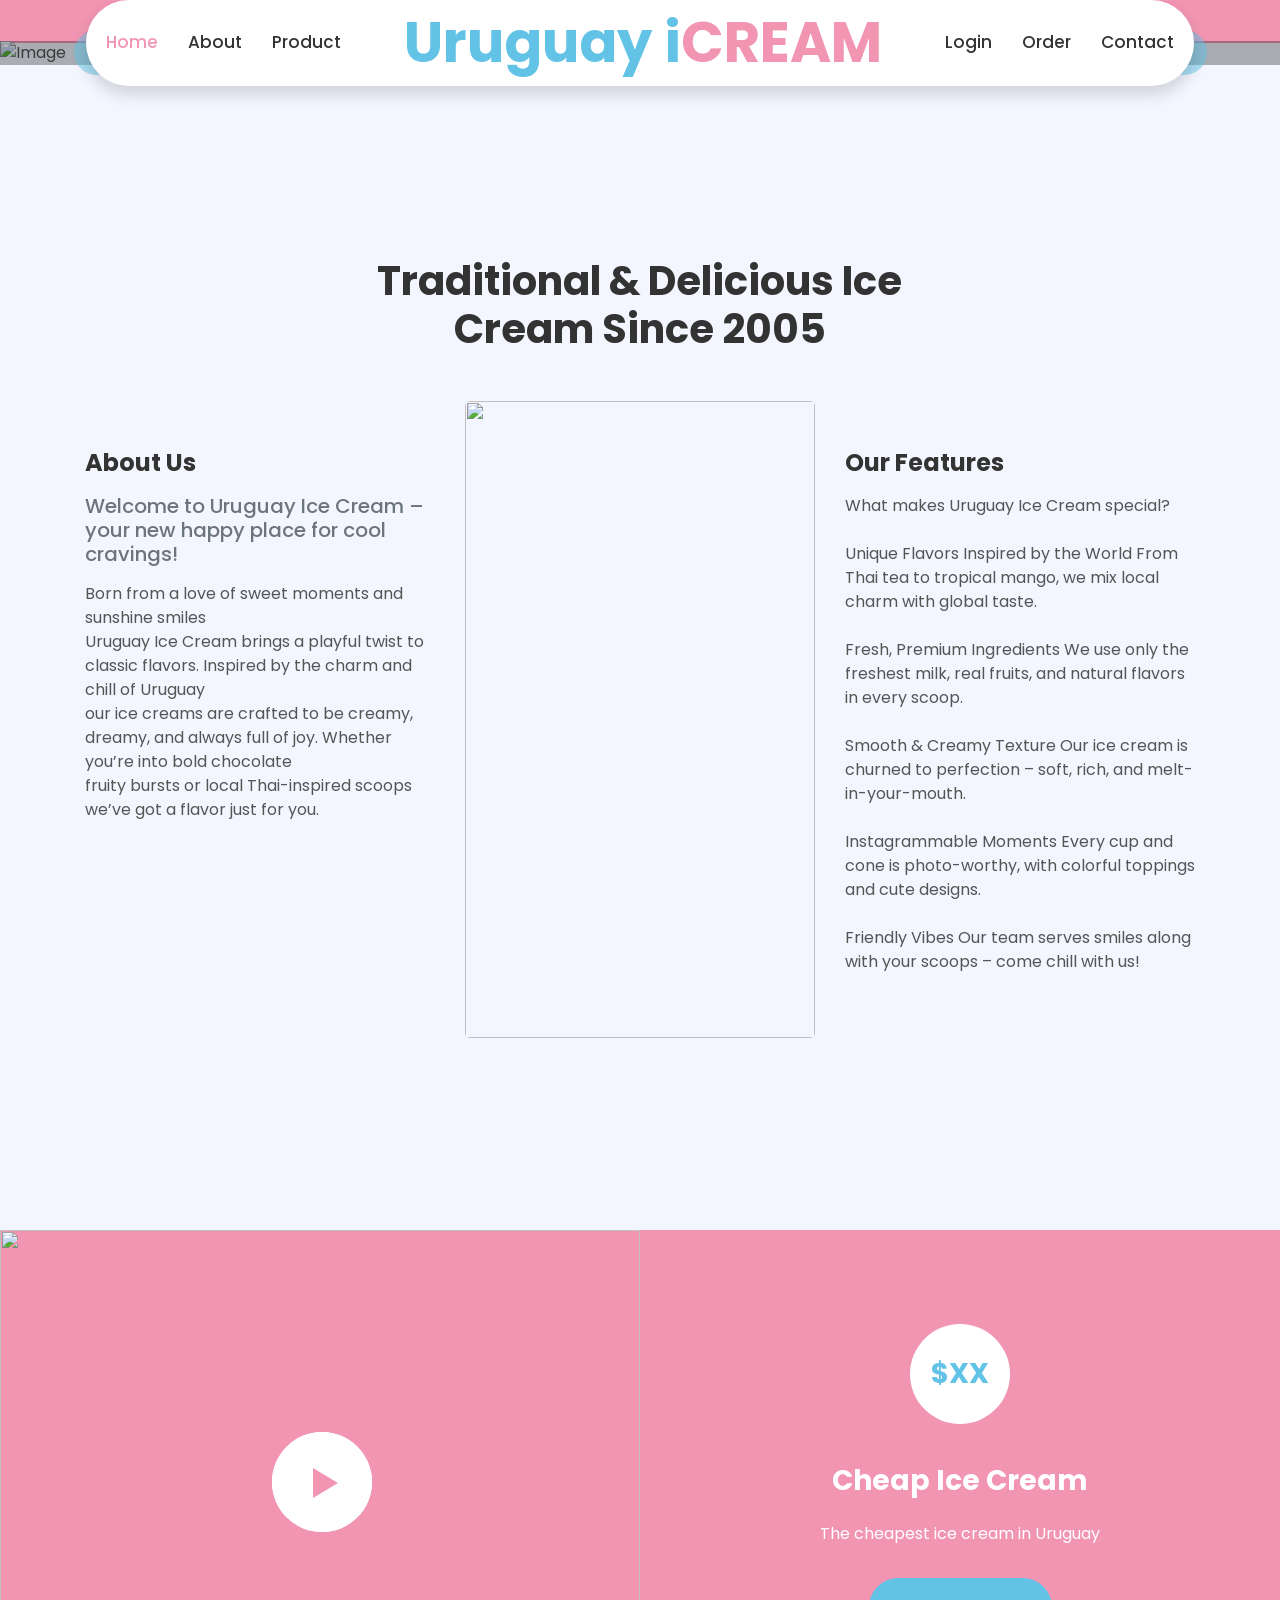
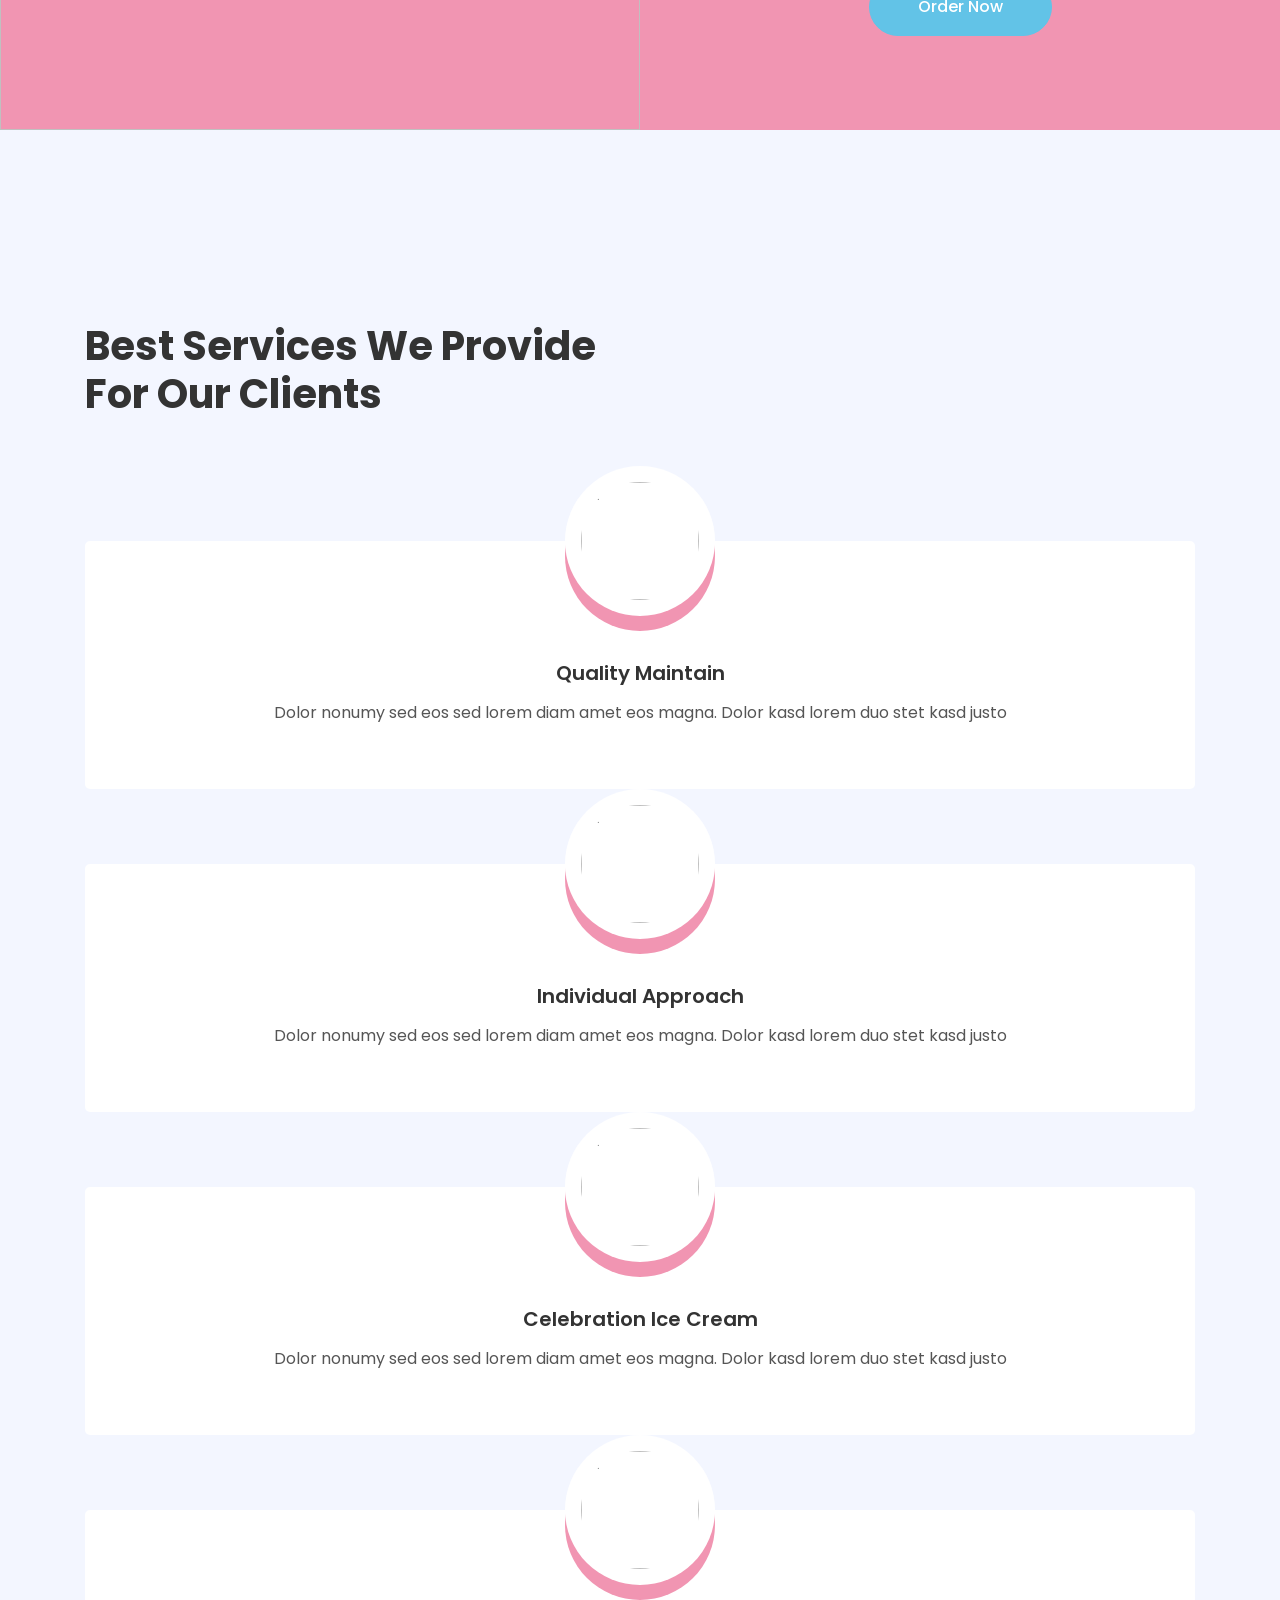
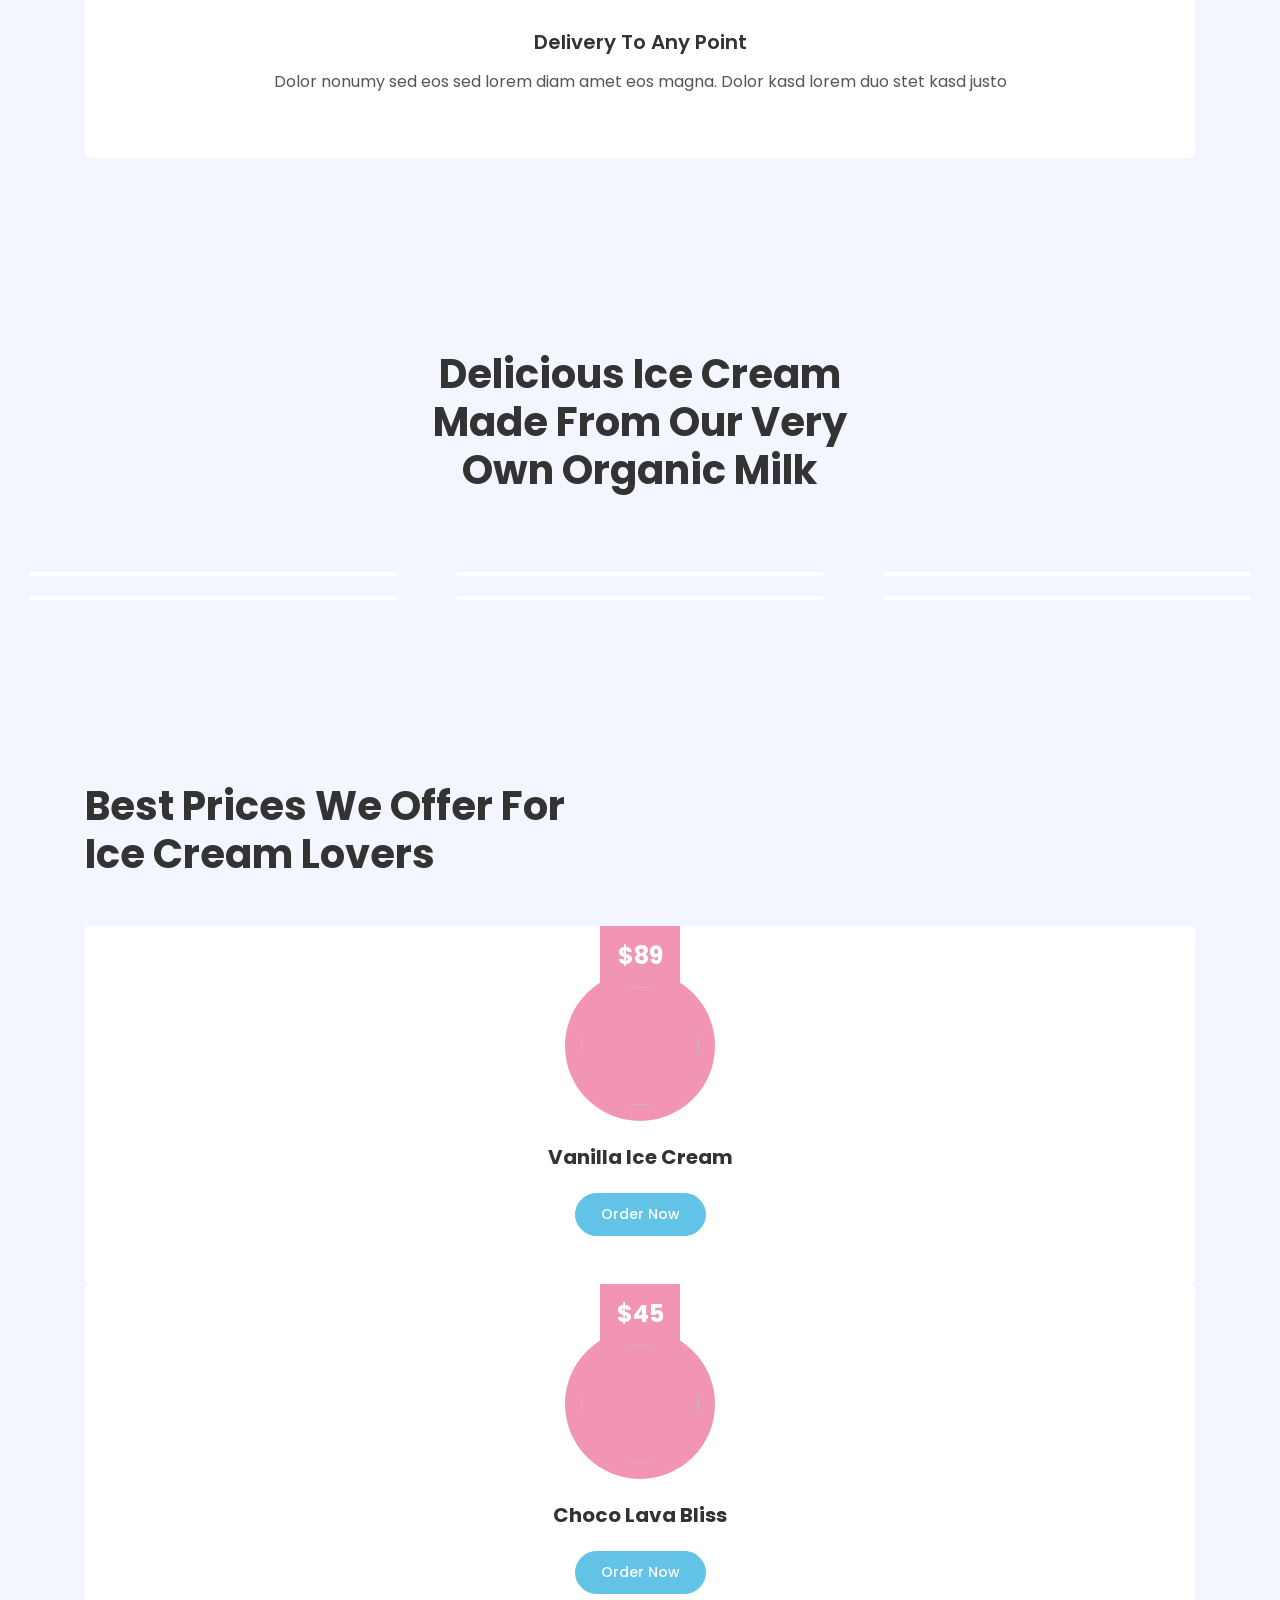
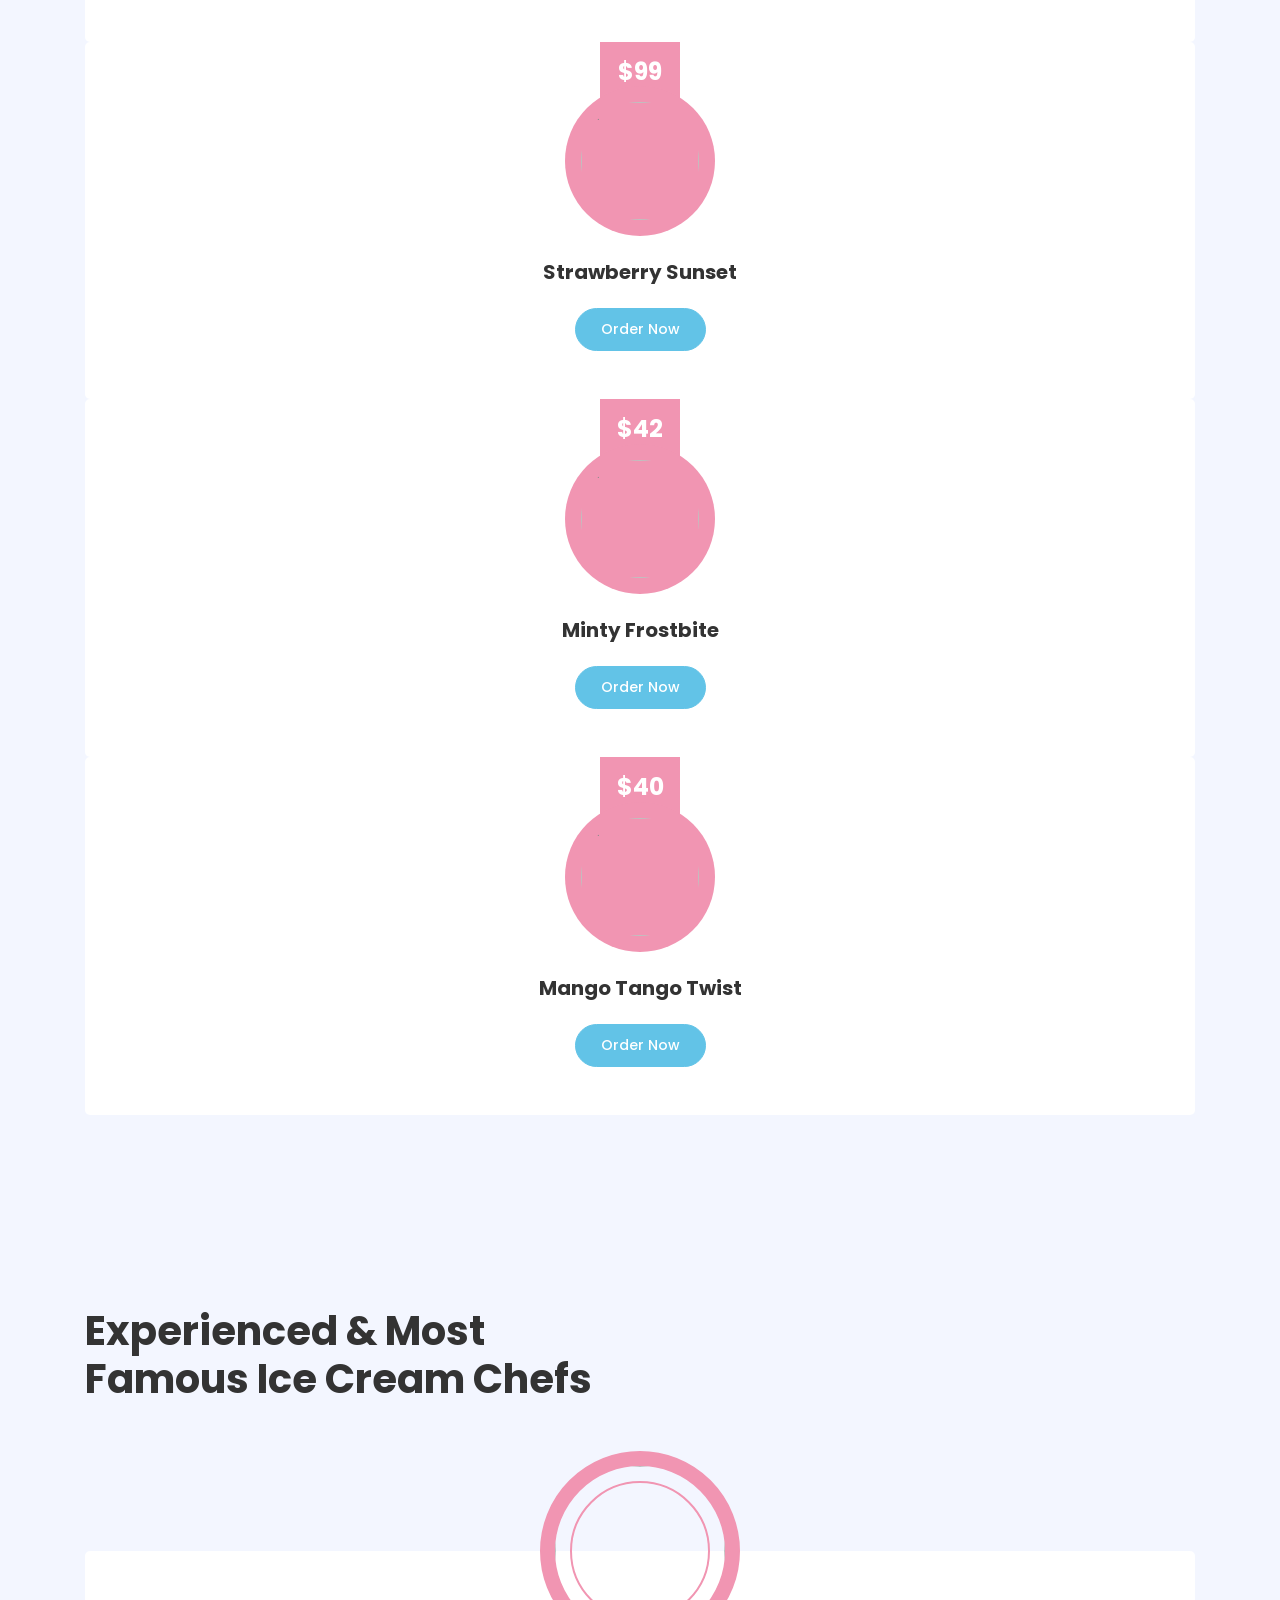
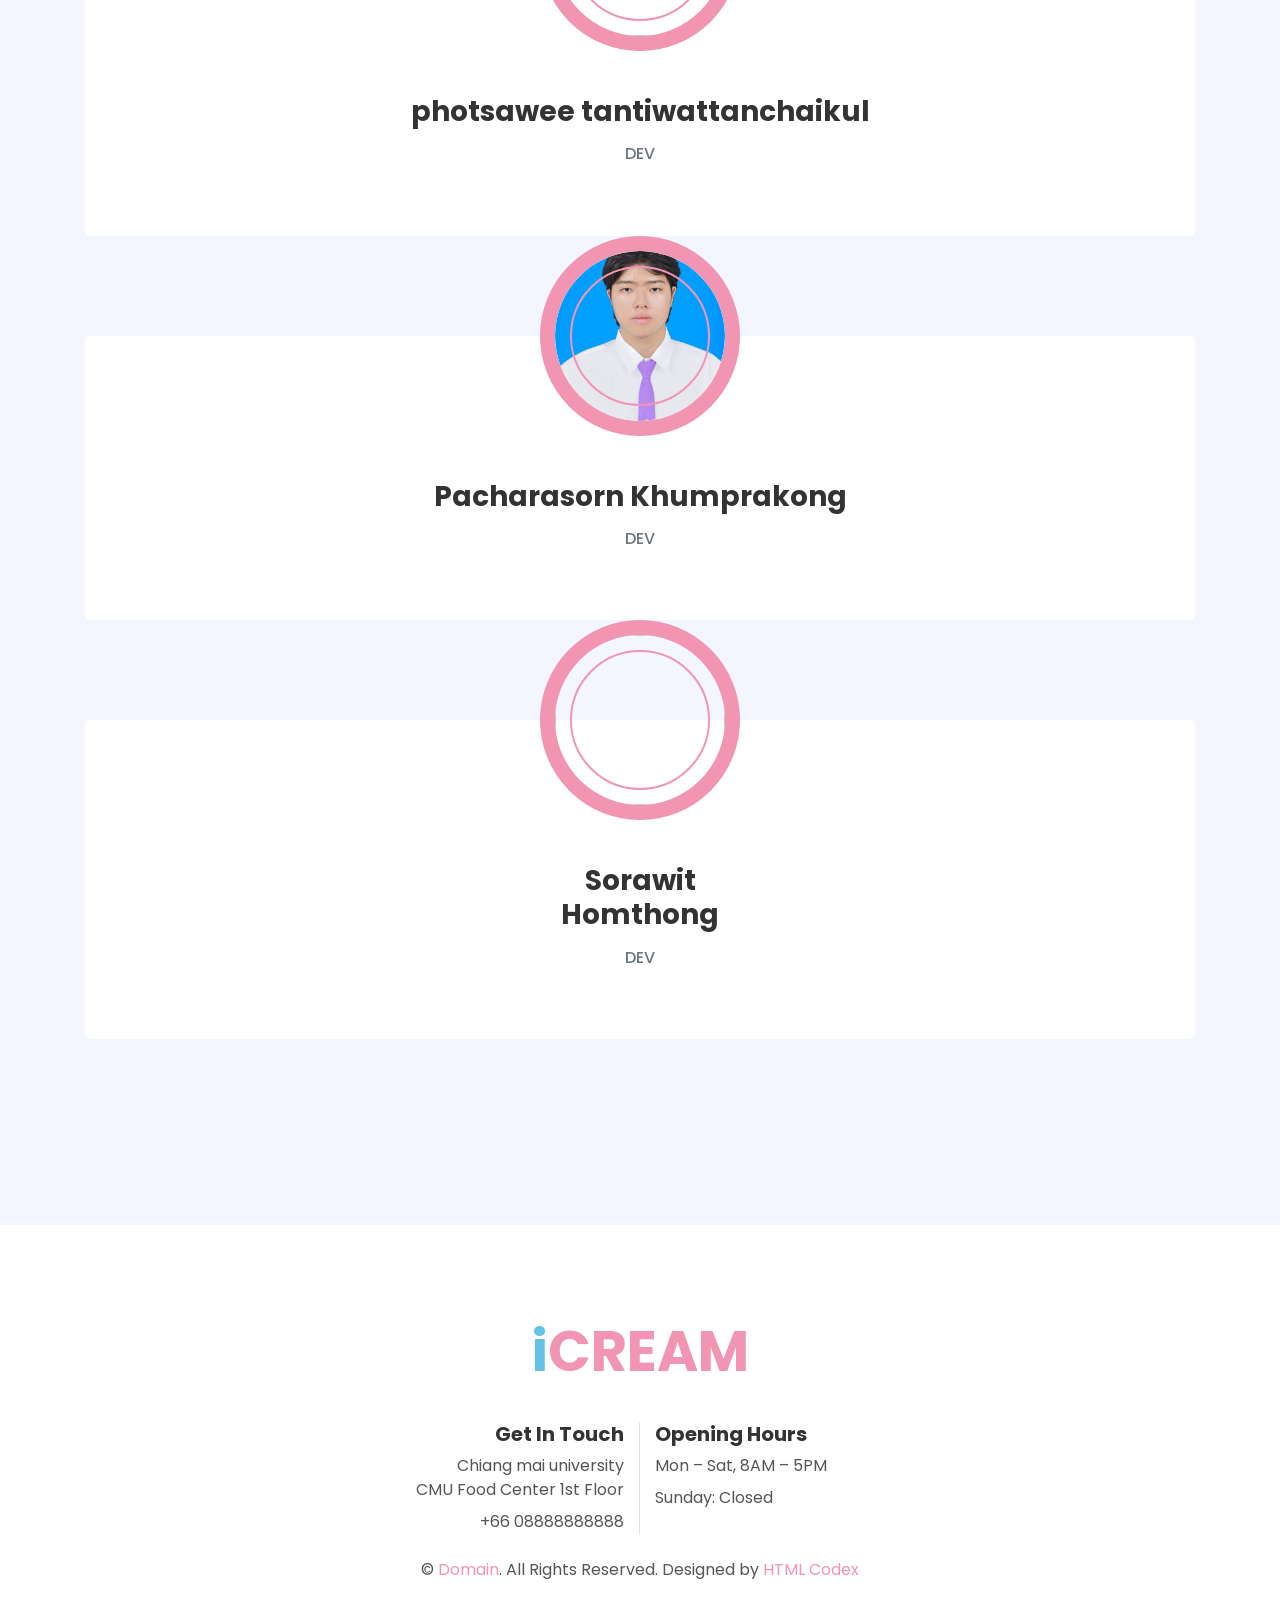
==== commit 94aabe33: "Final" ====
--- a/index.html
+++ b/index.html
@@ -46,15 +46,16 @@
                     <div class="navbar-nav ml-auto py-0">
                         <a href="index.html" class="nav-item nav-link active">Home</a>
                         <a href="about.html" class="nav-item nav-link">About</a>
-                        <a href="product.html" class="nav-item nav-link">Product</a>
+                        <a href="product.html" class="nav-item nav-link" id="productNavLink">Product</a>
                     </div>
                     <a href="index.html" class="navbar-brand mx-5 d-none d-lg-block">
                         <h1 class="m-0 display-4 text-primary"><span class="text-secondary">Uruguay i</span>CREAM</h1>
                     </a>
                     <div class="navbar-nav mr-auto py-0">
-                        <a href="login.html" class="nav-item nav-link">Login</a>
-                        <a href="order.html" class="nav-item nav-link">Order</a>
-                        <a href="contact.html" class="nav-item nav-link">Contact</a>
+                        <a href="login.html" class="nav-item nav-link" id="loginNavLink">Login</a>
+                        <a href="order.html" class="nav-item nav-link" id="orderAdminNavLink">Order</a>
+                        <a href="#" class="nav-item nav-link" id="logoutNavLink" style="display: none;">Logout</a>
+                        <a href="contact.html" class="nav-item nav-link" id="contactNavLink">Contact</a>
                     </div>
                 </div>
             </nav>
@@ -176,7 +177,7 @@
                         <h3 class="font-weight-bold text-secondary mb-0">$XX</h3>
                     </div>
                     <h3 class="font-weight-bold text-white mt-3 mb-4">Cheap Ice Cream</h3>
-                    <p class="text-white mb-4">The cheapest ice cream in  Uruguay</p>
+                    <p class="text-white mb-4">The cheapest ice cream in Uruguay</p>
                     <a href="" class="btn btn-secondary py-3 px-5 mt-2">Order Now</a>
                 </div>
             </div>
@@ -228,7 +229,7 @@
                                 <h5 class="font-weight-semi-bold mt-5 mb-3 pt-5">Quality Maintain</h5>
                                 <p>Dolor nonumy sed eos sed lorem diam amet eos magna. Dolor kasd lorem duo stet kasd
                                     justo</p>
-                                
+
                             </div>
                         </div>
                         <div class="service-item">
@@ -241,7 +242,7 @@
                                 <h5 class="font-weight-semi-bold mt-5 mb-3 pt-5">Individual Approach</h5>
                                 <p>Dolor nonumy sed eos sed lorem diam amet eos magna. Dolor kasd lorem duo stet kasd
                                     justo</p>
-                               
+
                             </div>
                         </div>
                         <div class="service-item">
@@ -254,7 +255,7 @@
                                 <h5 class="font-weight-semi-bold mt-5 mb-3 pt-5">Celebration Ice Cream</h5>
                                 <p>Dolor nonumy sed eos sed lorem diam amet eos magna. Dolor kasd lorem duo stet kasd
                                     justo</p>
-                                
+
                             </div>
                         </div>
                         <div class="service-item">
@@ -267,7 +268,7 @@
                                 <h5 class="font-weight-semi-bold mt-5 mb-3 pt-5">Delivery To Any Point</h5>
                                 <p>Dolor nonumy sed eos sed lorem diam amet eos magna. Dolor kasd lorem duo stet kasd
                                     justo</p>
-                                
+
                             </div>
                         </div>
                     </div>
@@ -450,7 +451,7 @@
                         </div>
                         <div class="team-item">
                             <div class="team-img mx-auto">
-                                <img class="rounded-circle w-100 h-100" src="img/zmjjk.webp" style="object-fit: cover;">
+                                <img class="rounded-circle w-100 h-100" src="img/4875.jpg" style="object-fit: cover;">
                             </div>
                             <div class="position-relative text-center bg-light rounded px-4 py-5"
                                 style="margin-top: -100px;">
@@ -535,9 +536,11 @@
 
     <!-- Template Javascript -->
     <script src="js/main.js"></script>
+    <script src="js/navbar-script.js"></script>
 </body>
 <!--db+api+webServer-->
 
 
 <!--db+api+webServer-->
+
 </html>
